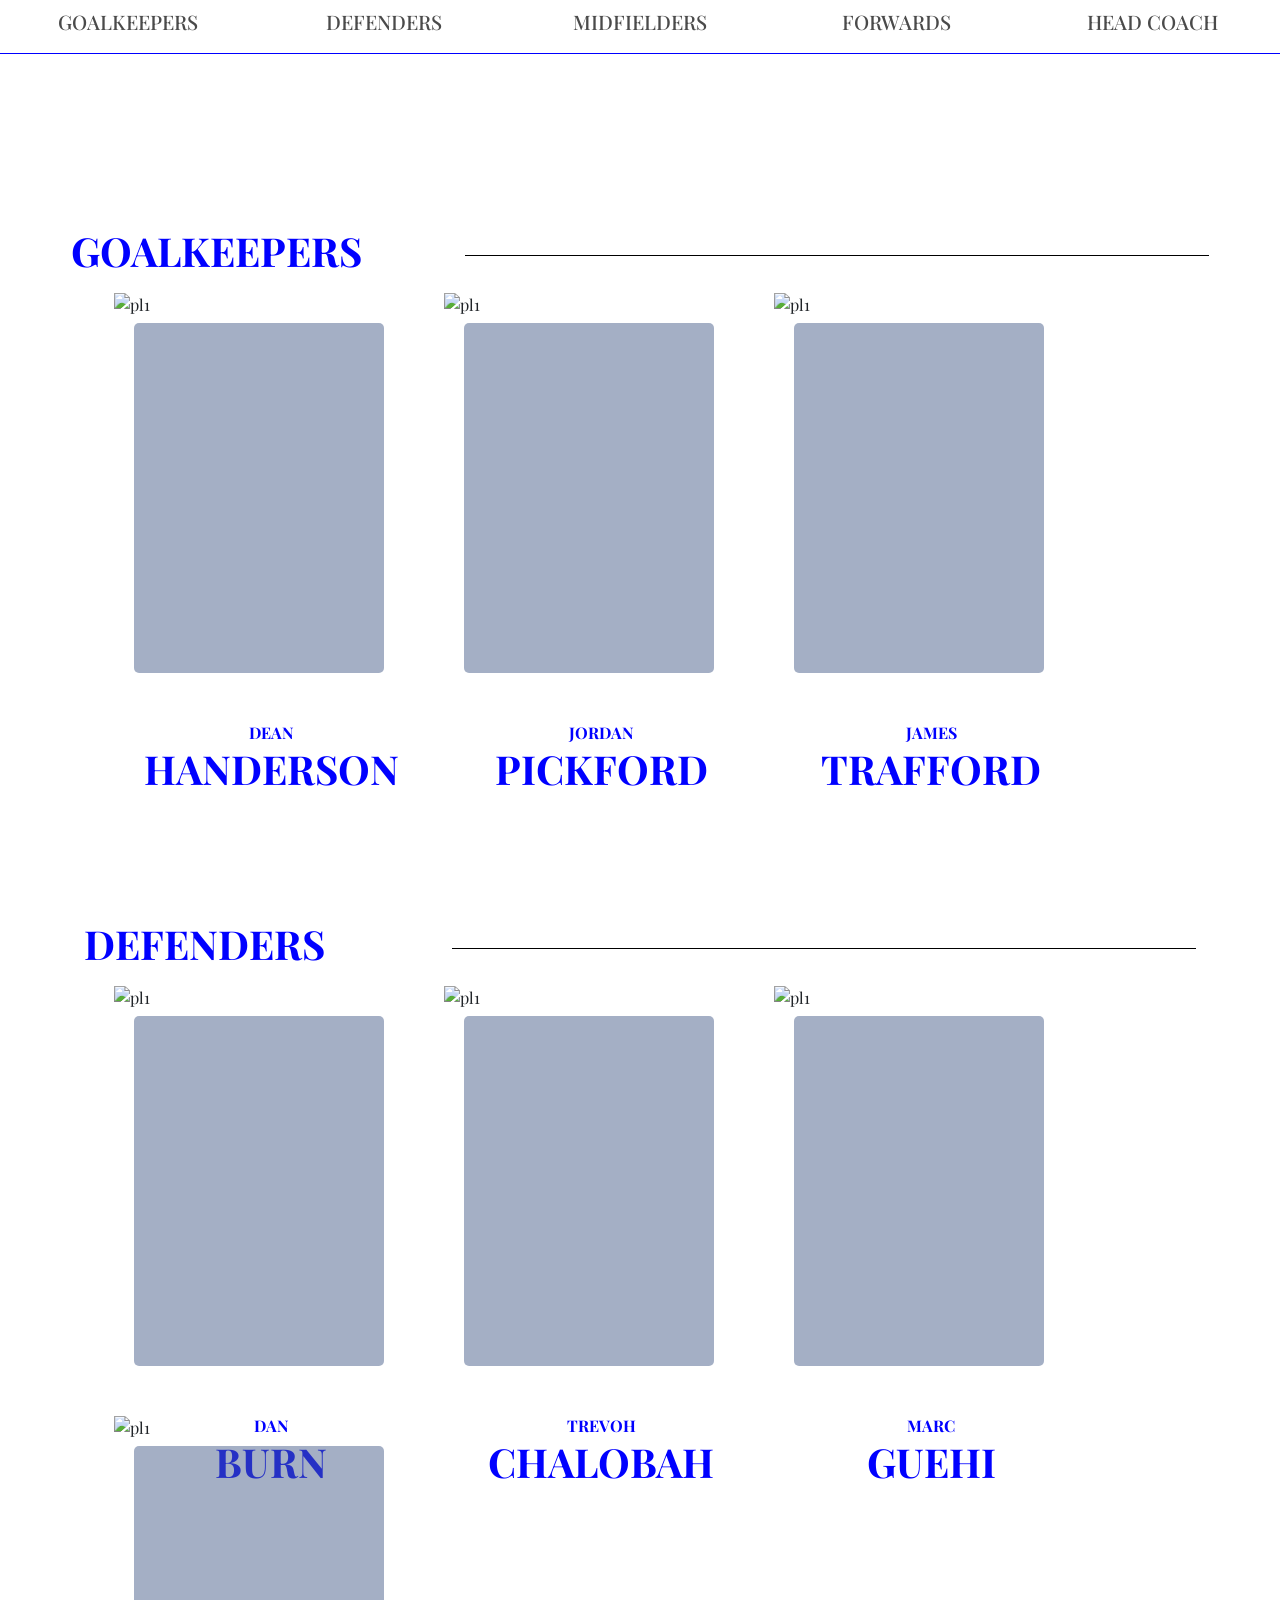
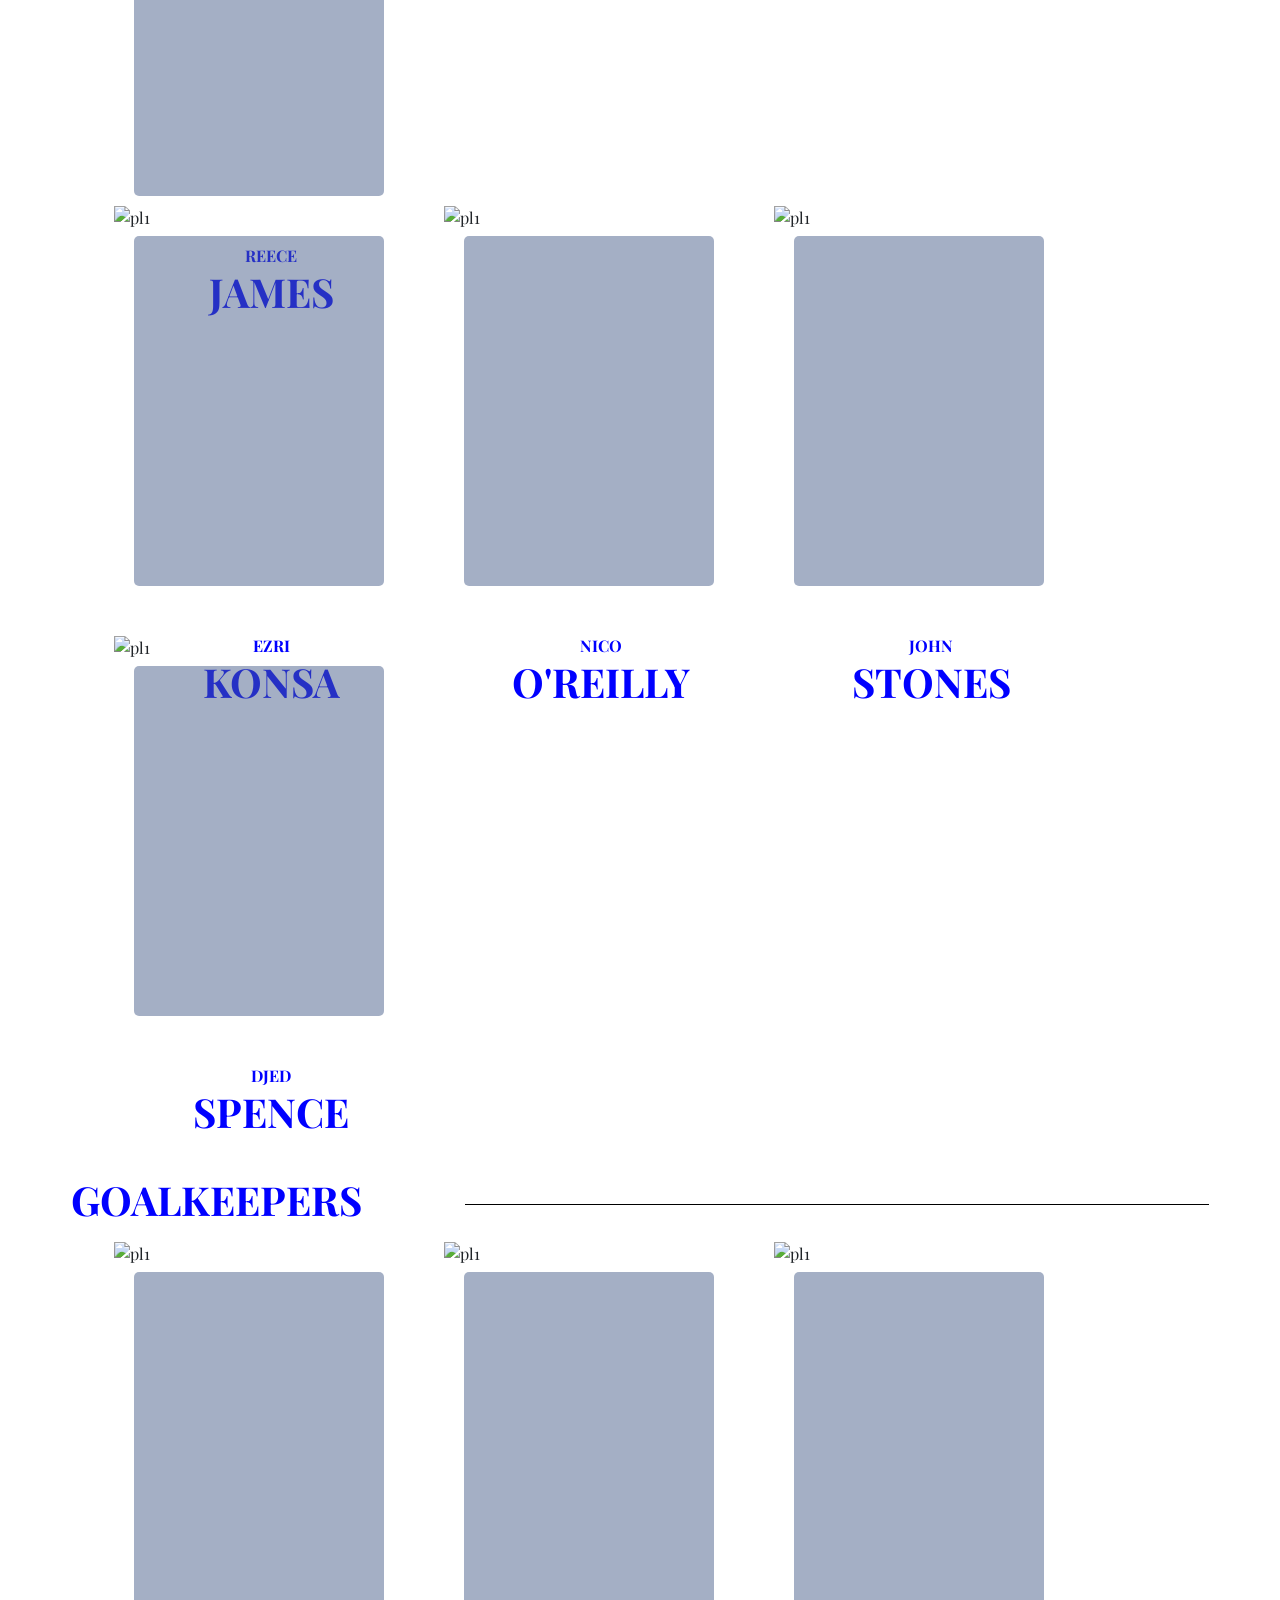
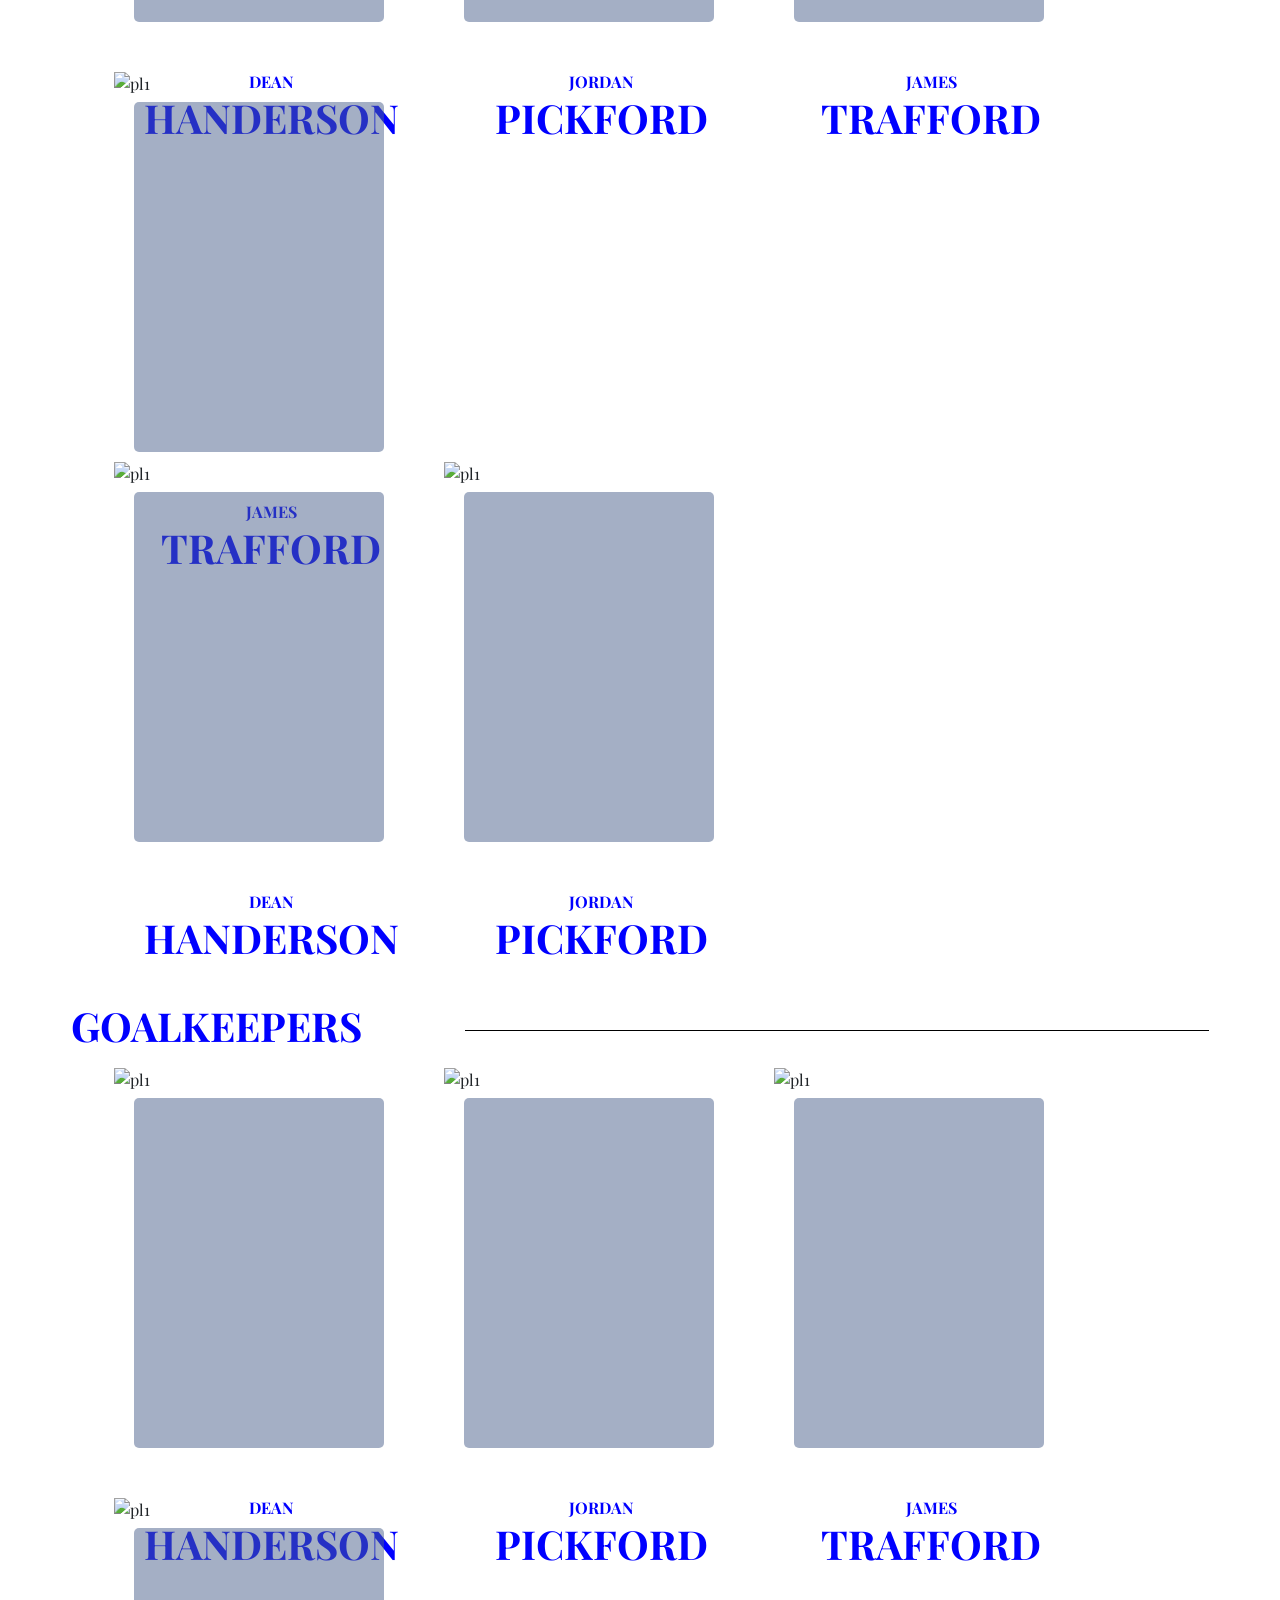
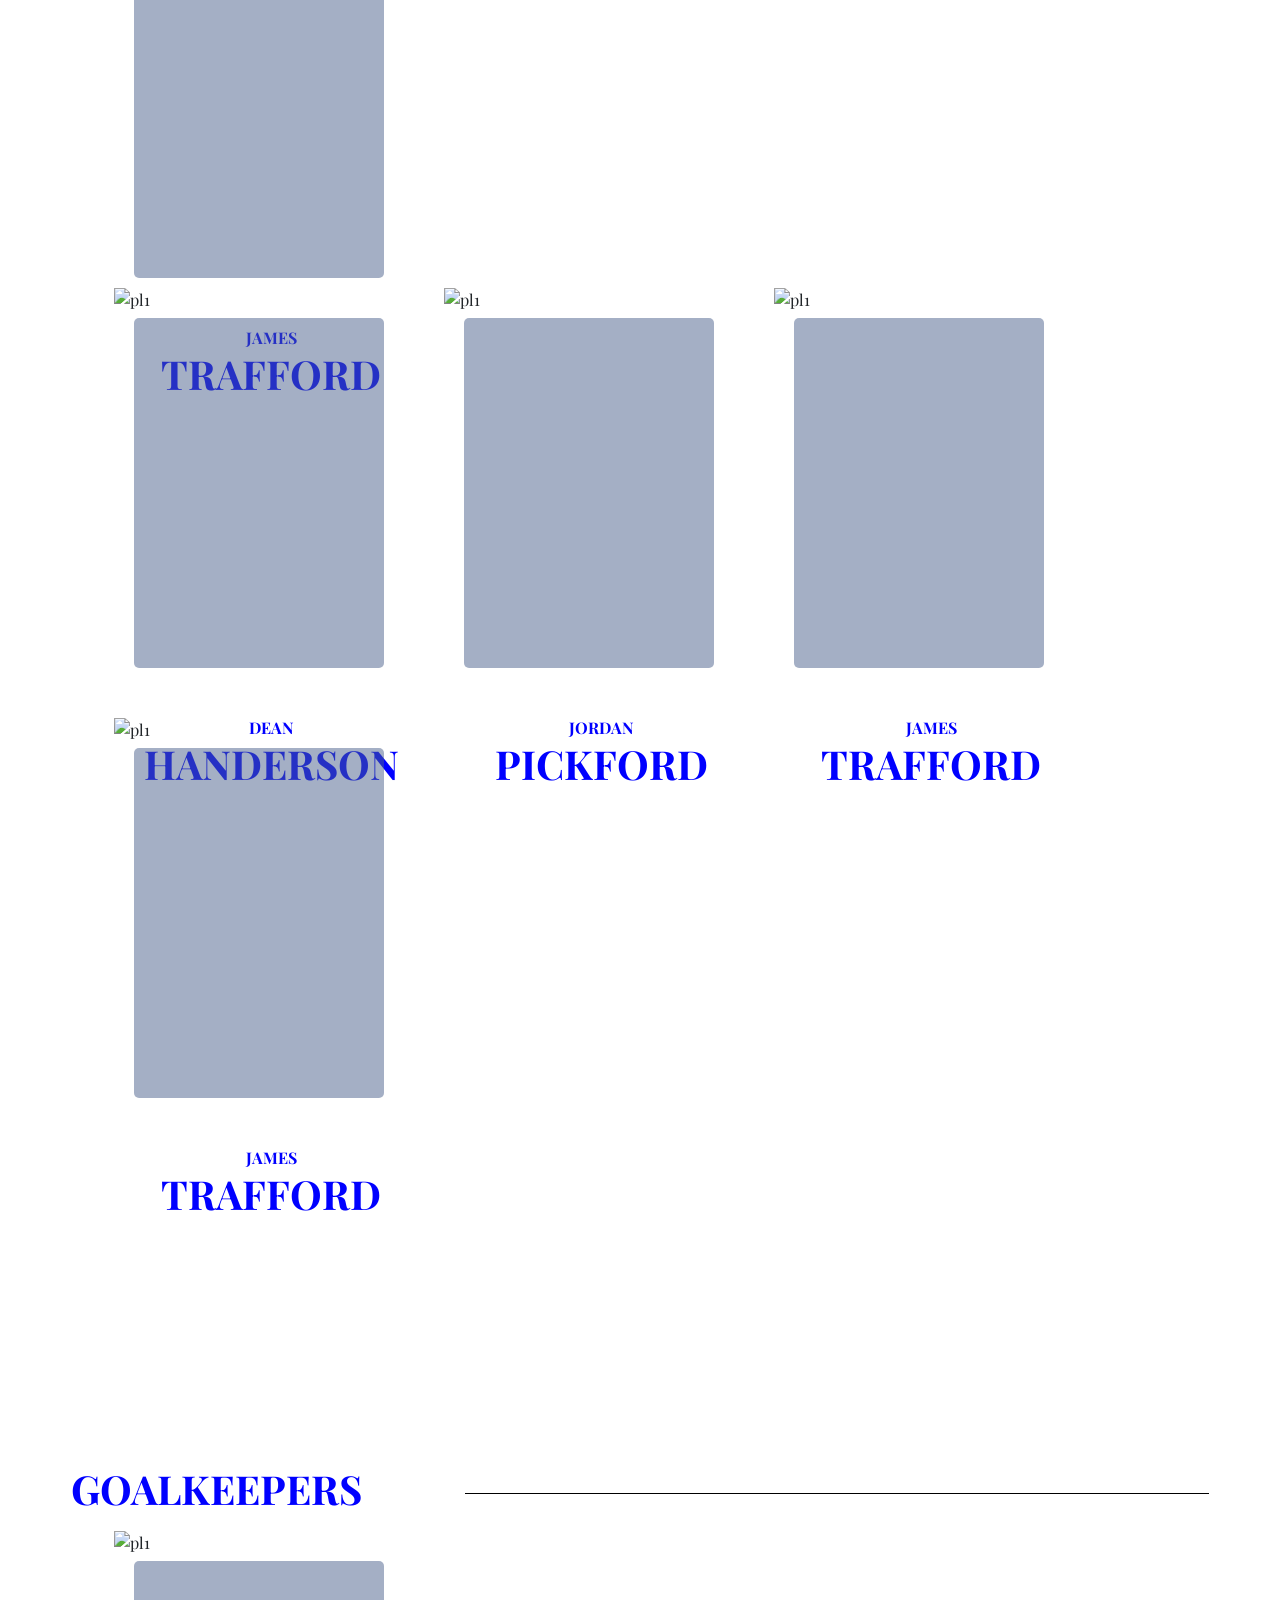
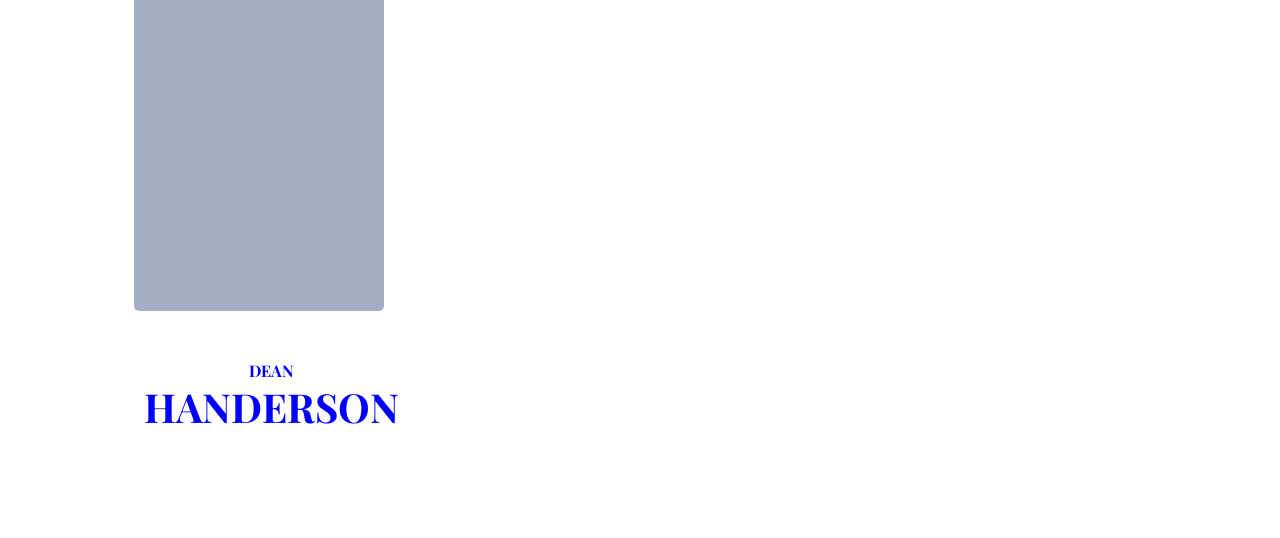
==== players.html @ be97df8b "remodified" ====
<!DOCTYPE html>
<html>

<head>
    <meta name="viewport" content="width=device-width, initial-scale=1.0">
    <script src="https://kit.fontawesome.com/b1114308d7.js" crossorigin="anonymous"></script>
    <link href="https://cdn.jsdelivr.net/npm/bootstrap@5.0.2/dist/css/bootstrap.min.css" rel="stylesheet"
        integrity="sha384-EVSTQN3/azprG1Anm3QDgpJLIm9Nao0Yz1ztcQTwFspd3yD65VohhpuuCOmLASjC" crossorigin="anonymous">
    <link rel="stylesheet" href="./index.css">
    <title>Players</title>
</head>

<body>
    <nav class="pl-nav d-flex justify-content-around align-items-center">
        <a href="#gk">
            <h5>GOALKEEPERS</h5>
        </a>
        <a href="#">
            <h5>DEFENDERS</h5>
        </a>
        <a href="#">
            <h5>MIDFIELDERS</h5>
        </a>
        <a href="#">
            <h5>FORWARDS</h5>
        </a>
        <a href="#">
            <h5>HEAD COACH</h5>
        </a>
    </nav>

    <!-- GOALKEEPERS -->
    <section class="pl-gk d-flex justify-content-center align-items-center min-vh-100" id="gk">
        <div class="pl-head">
            <h1><b>GOALKEEPERS</b></h1>
            <span></span>
        </div>
        <div class="pl-box row">
            <div class="col-3">
                <img src="https://cdn.englandfootball.com/-/jssmedia/EnglandFootball/PlayerProfile/MenSenior/2025-26/March-2026/Dean-Henderson.png?h=750&iar=0&w=550&rev=05816a46e6954afca110f6e7b28d36ea&hash=37ABE20E6C812DB0707A3E3A7B87D017"
                    alt="pl1">
                <div class="pl-name">
                    <p><b>DEAN</b></p>
                    <h1><b>HANDERSON</b></h1>
                </div>
                <div class="pl-inbox">
                    <div>
                        <p><b>SENIOR CAPS</b></p>
                        <h1><b>5</b></h1>
                    </div>
                    <span></span>
                    <div>
                        <p><b>CLEAN SHEET</b></p>
                        <h1><b>2</b></h1>
                    </div>
                </div>
            </div>
            <div class="col-3">
                <img src="https://cdn.englandfootball.com/-/jssmedia/EnglandFootball/PlayerProfile/MenSenior/2025-26/March-2026/Jordan-Pickford.png?h=750&iar=0&w=550&rev=376021049bbd4119a7806a4c186bed8e&hash=F327CAAF61F96C033F9F8DF5648D33B6"
                    alt="pl1">
                <div class="pl-name">
                    <p><b>JORDAN</b></p>
                    <h1><b>PICKFORD</b></h1>
                </div>
                <div class="pl-inbox">
                    <div>
                        <p><b>SENIOR CAPS</b></p>
                        <h1><b>85</b></h1>
                    </div>
                    <span></span>
                    <div>
                        <p><b>CLEAN SHEET</b></p>
                        <h1><b>44</b></h1>
                    </div>
                </div>
            </div>
            <div class="col-3">
                <img src="https://cdn.englandfootball.com/-/jssmedia/EnglandFootball/PlayerProfile/MenSenior/2025-26/March-2026/James-Trafford.png?h=750&iar=0&w=550&rev=316fe2dc72894014866a5e1cf77bb580&hash=0C3D7F3596DCDAF98F313D4FC3C5C56D"
                    alt="pl1">
                <div class="pl-name">
                    <p><b>JAMES</b></p>
                    <h1><b>TRAFFORD</b></h1>
                </div>
                <div class="pl-inbox">
                    <div>
                        <p><b>SENIOR CAPS</b></p>
                        <h1><b>2</b></h1>
                    </div>
                    <span></span>
                    <div>
                        <p><b>CLEAN SHEET</b></p>
                        <h1><b>1</b></h1>
                    </div>
                </div>
            </div>
        </div>
    </section>

    <!-- DEPENDERS -->
    <section class="pl-gk d-flex justify-content-center align-items-center min-vh-100" id="gk">
        <div class="pl-head">
            <h1><b>DEFENDERS</b></h1>
            <span></span>
        </div>
        <div class="pl-box row">
            <div class="col-3">
                <img src="https://cdn.englandfootball.com/-/jssmedia/EnglandFootball/PlayerProfile/MenSenior/2025-26/May-2026-WC/550-dan-burn.png?h=750&iar=0&w=550&rev=7b805ff93aaa4764b318963ae87ead0b&hash=96E6985F0B19840C1E2BBE34DA8F50B6"
                    alt="pl1">
                <div class="pl-name">
                    <p><b>DAN</b></p>
                    <h1><b>BURN</b></h1>
                </div>
                <div class="pl-inbox">
                    <div>
                        <p><b>SENIOR CAPS</b></p>
                        <h1><b>8</b></h1>
                    </div>
                    <span></span>
                    <div>
                        <p><b>SENIOR GOALS</b></p>
                        <h1><b>0</b></h1>
                    </div>
                </div>
            </div>
            <div class="col-3">
                <img src="https://cdn.englandfootball.com/-/jssmedia/EnglandFootball/PlayerProfile/MenSenior/2024-25/trevoh-chalobah-new.png?h=750&iar=0&w=550&rev=2b16491c7683497c99df22e7b78c400b&hash=5335BC61999D2D526D5247752218766F"
                    alt="pl1">
                <div class="pl-name">
                    <p><b>TREVOH</b></p>
                    <h1><b>CHALOBAH</b></h1>
                </div>
                <div class="pl-inbox">
                    <div>
                        <p><b>SENIOR CAPS</b></p>
                        <h1><b>1</b></h1>
                    </div>
                    <span></span>
                    <div>
                        <p><b>SENIOR GOALS</b></p>
                        <h1><b>0</b></h1>
                    </div>
                </div>
            </div>
            <div class="col-3">
                <img src="https://cdn.englandfootball.com/-/jssmedia/EnglandFootball/PlayerProfile/MenSenior/2025-26/March-2026/Marc-Guehi.png?h=750&iar=0&w=550&rev=d716e2e944bf4727b957410ed3ab753a&hash=93D1A0B5DA1DD50AC907CE50109AE315"
                    alt="pl1">
                <div class="pl-name">
                    <p><b>MARC</b></p>
                    <h1><b>GUEHI</b></h1>
                </div>
                <div class="pl-inbox">
                    <div>
                        <p><b>SENIOR CAPS</b></p>
                        <h1><b>30</b></h1>
                    </div>
                    <span></span>
                    <div>
                        <p><b>SENIOR GOALS</b></p>
                        <h1><b>1</b></h1>
                    </div>
                </div>
            </div>
            <div class="col-3">
                <img src="https://cdn.englandfootball.com/-/jssmedia/EnglandFootball/PlayerProfile/MenSenior/2025-26/May-2026-WC/reece-james-050626-550.png?h=750&iar=0&w=550&rev=ef4d7f612aeb4a348923808875ba16c3&hash=D65DDC954E5DC7757620C56E1095C84C"
                    alt="pl1">
                <div class="pl-name">
                    <p><b>REECE</b></p>
                    <h1><b>JAMES</b></h1>
                </div>
                <div class="pl-inbox">
                    <div>
                        <p><b>SENIOR CAPS</b></p>
                        <h1><b>25</b></h1>
                    </div>
                    <span></span>
                    <div>
                        <p><b>SENIOR GOALS</b></p>
                        <h1><b>1</b></h1>
                    </div>
                </div>
            </div>
        </div>
    </section>
    <section class="pl-gk d-flex justify-content-center align-items-center min-vh-90 pl-bot" id="gk">
        <div class="pl-box row">
            <div class="col-3">
                <img src="https://cdn.englandfootball.com/-/jssmedia/EnglandFootball/PlayerProfile/MenSenior/2025-26/March-2026/Ezri-Konsa.png?h=750&iar=0&w=550&rev=d85a4783dd044d82966162e2a0f4fb08&hash=66A621559E583079D041BA3333944840"
                    alt="pl1">
                <div class="pl-name">
                    <p><b>EZRI</b></p>
                    <h1><b>KONSA</b></h1>
                </div>
                <div class="pl-inbox">
                    <div>
                        <p><b>SENIOR CAPS</b></p>
                        <h1><b>21</b></h1>
                    </div>
                    <span></span>
                    <div>
                        <p><b>SENIOR GOALS</b></p>
                        <h1><b>1</b></h1>
                    </div>
                </div>
            </div>
            <div class="col-3">
                <img src="https://cdn.englandfootball.com/-/jssmedia/EnglandFootball/PlayerProfile/MenSenior/2025-26/May-2026-WC/oreilly-550.png?h=750&iar=0&w=550&rev=39c192f159154c45a6a29e37190a3876&hash=89FEC28F56688143F1070DEB21E32655"
                    alt="pl1">
                <div class="pl-name">
                    <p><b>NICO</b></p>
                    <h1><b>O'REILLY</b></h1>
                </div>
                <div class="pl-inbox">
                    <div>
                        <p><b>SENIOR CAPS</b></p>
                        <h1><b>6</b></h1>
                    </div>
                    <span></span>
                    <div>
                        <p><b>SENIOR GOALS</b></p>
                        <h1><b>0</b></h1>
                    </div>
                </div>
            </div>
            <div class="col-3">
                <img src="https://cdn.englandfootball.com/-/jssmedia/EnglandFootball/PlayerProfile/MenSenior/2025-26/March-2026/John-Stones.png?h=750&iar=0&w=550&rev=da970bd9fb214775a38450246f102c93&hash=939C85DCB0DE06DBD74B60C883F120A8"
                    alt="pl1">
                <div class="pl-name">
                    <p><b>JOHN</b></p>
                    <h1><b>STONES</b></h1>
                </div>
                <div class="pl-inbox">
                    <div>
                        <p><b>SENIOR CAPS</b></p>
                        <h1><b>90</b></h1>
                    </div>
                    <span></span>
                    <div>
                        <p><b>SENIOR GOALS</b></p>
                        <h1><b>3</b></h1>
                    </div>
                </div>
            </div>
            <div class="col-3">
                <img src="https://cdn.englandfootball.com/-/jssmedia/EnglandFootball/PlayerProfile/MenSenior/2025-26/March-2026/Djed-Spence.png?h=750&iar=0&w=550&rev=2ca4f9feb7d749f28a3574d9c77edcad&hash=B31D7D9F06D77CA7F5A119F9E8147C0B"
                    alt="pl1">
                <div class="pl-name">
                    <p><b>DJED</b></p>
                    <h1><b>SPENCE</b></h1>
                </div>
                <div class="pl-inbox">
                    <div>
                        <p><b>SENIOR CAPS</b></p>
                        <h1><b>7</b></h1>
                    </div>
                    <span></span>
                    <div>
                        <p><b>SENIOR GOALS</b></p>
                        <h1><b>0</b></h1>
                    </div>
                </div>
            </div>
        </div>
    </section>

    <!-- MIDFIELDERS -->
    <section class="pl-gk d-flex justify-content-center align-items-center min-vh-100" id="gk">
        <div class="pl-head">
            <h1><b>GOALKEEPERS</b></h1>
            <span></span>
        </div>
        <div class="pl-box row">
            <div class="col-3">
                <img src="https://cdn.englandfootball.com/-/jssmedia/EnglandFootball/PlayerProfile/MenSenior/2025-26/March-2026/Dean-Henderson.png?h=750&iar=0&w=550&rev=05816a46e6954afca110f6e7b28d36ea&hash=37ABE20E6C812DB0707A3E3A7B87D017"
                    alt="pl1">
                <div class="pl-name">
                    <p><b>DEAN</b></p>
                    <h1><b>HANDERSON</b></h1>
                </div>
                <div class="pl-inbox">
                    <div>
                        <p><b>SENIOR CAPS</b></p>
                        <h1><b>5</b></h1>
                    </div>
                    <span></span>
                    <div>
                        <p><b>CLEAN SHEET</b></p>
                        <h1><b>2</b></h1>
                    </div>
                </div>
            </div>
            <div class="col-3">
                <img src="https://cdn.englandfootball.com/-/jssmedia/EnglandFootball/PlayerProfile/MenSenior/2025-26/March-2026/Jordan-Pickford.png?h=750&iar=0&w=550&rev=376021049bbd4119a7806a4c186bed8e&hash=F327CAAF61F96C033F9F8DF5648D33B6"
                    alt="pl1">
                <div class="pl-name">
                    <p><b>JORDAN</b></p>
                    <h1><b>PICKFORD</b></h1>
                </div>
                <div class="pl-inbox">
                    <div>
                        <p><b>SENIOR CAPS</b></p>
                        <h1><b>85</b></h1>
                    </div>
                    <span></span>
                    <div>
                        <p><b>CLEAN SHEET</b></p>
                        <h1><b>44</b></h1>
                    </div>
                </div>
            </div>
            <div class="col-3">
                <img src="https://cdn.englandfootball.com/-/jssmedia/EnglandFootball/PlayerProfile/MenSenior/2025-26/March-2026/James-Trafford.png?h=750&iar=0&w=550&rev=316fe2dc72894014866a5e1cf77bb580&hash=0C3D7F3596DCDAF98F313D4FC3C5C56D"
                    alt="pl1">
                <div class="pl-name">
                    <p><b>JAMES</b></p>
                    <h1><b>TRAFFORD</b></h1>
                </div>
                <div class="pl-inbox">
                    <div>
                        <p><b>SENIOR CAPS</b></p>
                        <h1><b>2</b></h1>
                    </div>
                    <span></span>
                    <div>
                        <p><b>CLEAN SHEET</b></p>
                        <h1><b>1</b></h1>
                    </div>
                </div>
            </div>
            <div class="col-3">
                <img src="https://cdn.englandfootball.com/-/jssmedia/EnglandFootball/PlayerProfile/MenSenior/2025-26/March-2026/James-Trafford.png?h=750&iar=0&w=550&rev=316fe2dc72894014866a5e1cf77bb580&hash=0C3D7F3596DCDAF98F313D4FC3C5C56D"
                    alt="pl1">
                <div class="pl-name">
                    <p><b>JAMES</b></p>
                    <h1><b>TRAFFORD</b></h1>
                </div>
                <div class="pl-inbox">
                    <div>
                        <p><b>SENIOR CAPS</b></p>
                        <h1><b>2</b></h1>
                    </div>
                    <span></span>
                    <div>
                        <p><b>CLEAN SHEET</b></p>
                        <h1><b>1</b></h1>
                    </div>
                </div>
            </div>
        </div>
    </section>
    <section class="pl-gk d-flex justify-content-center align-items-center min-vh-90 pl-bot" id="gk">
        <div class="pl-box row">
            <div class="col-3">
                <img src="https://cdn.englandfootball.com/-/jssmedia/EnglandFootball/PlayerProfile/MenSenior/2025-26/March-2026/Dean-Henderson.png?h=750&iar=0&w=550&rev=05816a46e6954afca110f6e7b28d36ea&hash=37ABE20E6C812DB0707A3E3A7B87D017"
                    alt="pl1">
                <div class="pl-name">
                    <p><b>DEAN</b></p>
                    <h1><b>HANDERSON</b></h1>
                </div>
                <div class="pl-inbox">
                    <div>
                        <p><b>SENIOR CAPS</b></p>
                        <h1><b>5</b></h1>
                    </div>
                    <span></span>
                    <div>
                        <p><b>CLEAN SHEET</b></p>
                        <h1><b>2</b></h1>
                    </div>
                </div>
            </div>
            <div class="col-3">
                <img src="https://cdn.englandfootball.com/-/jssmedia/EnglandFootball/PlayerProfile/MenSenior/2025-26/March-2026/Jordan-Pickford.png?h=750&iar=0&w=550&rev=376021049bbd4119a7806a4c186bed8e&hash=F327CAAF61F96C033F9F8DF5648D33B6"
                    alt="pl1">
                <div class="pl-name">
                    <p><b>JORDAN</b></p>
                    <h1><b>PICKFORD</b></h1>
                </div>
                <div class="pl-inbox">
                    <div>
                        <p><b>SENIOR CAPS</b></p>
                        <h1><b>85</b></h1>
                    </div>
                    <span></span>
                    <div>
                        <p><b>CLEAN SHEET</b></p>
                        <h1><b>44</b></h1>
                    </div>
                </div>
            </div>
    </section>

    <!-- FORWARDS -->
    <section class="pl-gk d-flex justify-content-center align-items-center min-vh-100" id="gk">
        <div class="pl-head">
            <h1><b>GOALKEEPERS</b></h1>
            <span></span>
        </div>
        <div class="pl-box row">
            <div class="col-3">
                <img src="https://cdn.englandfootball.com/-/jssmedia/EnglandFootball/PlayerProfile/MenSenior/2025-26/March-2026/Dean-Henderson.png?h=750&iar=0&w=550&rev=05816a46e6954afca110f6e7b28d36ea&hash=37ABE20E6C812DB0707A3E3A7B87D017"
                    alt="pl1">
                <div class="pl-name">
                    <p><b>DEAN</b></p>
                    <h1><b>HANDERSON</b></h1>
                </div>
                <div class="pl-inbox">
                    <div>
                        <p><b>SENIOR CAPS</b></p>
                        <h1><b>5</b></h1>
                    </div>
                    <span></span>
                    <div>
                        <p><b>CLEAN SHEET</b></p>
                        <h1><b>2</b></h1>
                    </div>
                </div>
            </div>
            <div class="col-3">
                <img src="https://cdn.englandfootball.com/-/jssmedia/EnglandFootball/PlayerProfile/MenSenior/2025-26/March-2026/Jordan-Pickford.png?h=750&iar=0&w=550&rev=376021049bbd4119a7806a4c186bed8e&hash=F327CAAF61F96C033F9F8DF5648D33B6"
                    alt="pl1">
                <div class="pl-name">
                    <p><b>JORDAN</b></p>
                    <h1><b>PICKFORD</b></h1>
                </div>
                <div class="pl-inbox">
                    <div>
                        <p><b>SENIOR CAPS</b></p>
                        <h1><b>85</b></h1>
                    </div>
                    <span></span>
                    <div>
                        <p><b>CLEAN SHEET</b></p>
                        <h1><b>44</b></h1>
                    </div>
                </div>
            </div>
            <div class="col-3">
                <img src="https://cdn.englandfootball.com/-/jssmedia/EnglandFootball/PlayerProfile/MenSenior/2025-26/March-2026/James-Trafford.png?h=750&iar=0&w=550&rev=316fe2dc72894014866a5e1cf77bb580&hash=0C3D7F3596DCDAF98F313D4FC3C5C56D"
                    alt="pl1">
                <div class="pl-name">
                    <p><b>JAMES</b></p>
                    <h1><b>TRAFFORD</b></h1>
                </div>
                <div class="pl-inbox">
                    <div>
                        <p><b>SENIOR CAPS</b></p>
                        <h1><b>2</b></h1>
                    </div>
                    <span></span>
                    <div>
                        <p><b>CLEAN SHEET</b></p>
                        <h1><b>1</b></h1>
                    </div>
                </div>
            </div>
            <div class="col-3">
                <img src="https://cdn.englandfootball.com/-/jssmedia/EnglandFootball/PlayerProfile/MenSenior/2025-26/March-2026/James-Trafford.png?h=750&iar=0&w=550&rev=316fe2dc72894014866a5e1cf77bb580&hash=0C3D7F3596DCDAF98F313D4FC3C5C56D"
                    alt="pl1">
                <div class="pl-name">
                    <p><b>JAMES</b></p>
                    <h1><b>TRAFFORD</b></h1>
                </div>
                <div class="pl-inbox">
                    <div>
                        <p><b>SENIOR CAPS</b></p>
                        <h1><b>2</b></h1>
                    </div>
                    <span></span>
                    <div>
                        <p><b>CLEAN SHEET</b></p>
                        <h1><b>1</b></h1>
                    </div>
                </div>
            </div>
        </div>
    </section>
    <section class="pl-gk d-flex justify-content-center align-items-center min-vh-90 pl-bot" id="gk">
        <div class="pl-box row">
            <div class="col-3">
                <img src="https://cdn.englandfootball.com/-/jssmedia/EnglandFootball/PlayerProfile/MenSenior/2025-26/March-2026/Dean-Henderson.png?h=750&iar=0&w=550&rev=05816a46e6954afca110f6e7b28d36ea&hash=37ABE20E6C812DB0707A3E3A7B87D017"
                    alt="pl1">
                <div class="pl-name">
                    <p><b>DEAN</b></p>
                    <h1><b>HANDERSON</b></h1>
                </div>
                <div class="pl-inbox">
                    <div>
                        <p><b>SENIOR CAPS</b></p>
                        <h1><b>5</b></h1>
                    </div>
                    <span></span>
                    <div>
                        <p><b>CLEAN SHEET</b></p>
                        <h1><b>2</b></h1>
                    </div>
                </div>
            </div>
            <div class="col-3">
                <img src="https://cdn.englandfootball.com/-/jssmedia/EnglandFootball/PlayerProfile/MenSenior/2025-26/March-2026/Jordan-Pickford.png?h=750&iar=0&w=550&rev=376021049bbd4119a7806a4c186bed8e&hash=F327CAAF61F96C033F9F8DF5648D33B6"
                    alt="pl1">
                <div class="pl-name">
                    <p><b>JORDAN</b></p>
                    <h1><b>PICKFORD</b></h1>
                </div>
                <div class="pl-inbox">
                    <div>
                        <p><b>SENIOR CAPS</b></p>
                        <h1><b>85</b></h1>
                    </div>
                    <span></span>
                    <div>
                        <p><b>CLEAN SHEET</b></p>
                        <h1><b>44</b></h1>
                    </div>
                </div>
            </div>
            <div class="col-3">
                <img src="https://cdn.englandfootball.com/-/jssmedia/EnglandFootball/PlayerProfile/MenSenior/2025-26/March-2026/James-Trafford.png?h=750&iar=0&w=550&rev=316fe2dc72894014866a5e1cf77bb580&hash=0C3D7F3596DCDAF98F313D4FC3C5C56D"
                    alt="pl1">
                <div class="pl-name">
                    <p><b>JAMES</b></p>
                    <h1><b>TRAFFORD</b></h1>
                </div>
                <div class="pl-inbox">
                    <div>
                        <p><b>SENIOR CAPS</b></p>
                        <h1><b>2</b></h1>
                    </div>
                    <span></span>
                    <div>
                        <p><b>CLEAN SHEET</b></p>
                        <h1><b>1</b></h1>
                    </div>
                </div>
            </div>
            <div class="col-3">
                <img src="https://cdn.englandfootball.com/-/jssmedia/EnglandFootball/PlayerProfile/MenSenior/2025-26/March-2026/James-Trafford.png?h=750&iar=0&w=550&rev=316fe2dc72894014866a5e1cf77bb580&hash=0C3D7F3596DCDAF98F313D4FC3C5C56D"
                    alt="pl1">
                <div class="pl-name">
                    <p><b>JAMES</b></p>
                    <h1><b>TRAFFORD</b></h1>
                </div>
                <div class="pl-inbox">
                    <div>
                        <p><b>SENIOR CAPS</b></p>
                        <h1><b>2</b></h1>
                    </div>
                    <span></span>
                    <div>
                        <p><b>CLEAN SHEET</b></p>
                        <h1><b>1</b></h1>
                    </div>
                </div>
            </div>
        </div>
    </section>

    <!-- HEAD COACHES -->
    <section class="pl-gk d-flex justify-content-center align-items-center min-vh-100" id="gk">
        <div class="pl-head">
            <h1><b>GOALKEEPERS</b></h1>
            <span></span>
        </div>
        <div class="pl-box row">
            <div class="col-3">
                <img src="https://cdn.englandfootball.com/-/jssmedia/EnglandFootball/PlayerProfile/MenSenior/2025-26/March-2026/Dean-Henderson.png?h=750&iar=0&w=550&rev=05816a46e6954afca110f6e7b28d36ea&hash=37ABE20E6C812DB0707A3E3A7B87D017"
                    alt="pl1">
                <div class="pl-name">
                    <p><b>DEAN</b></p>
                    <h1><b>HANDERSON</b></h1>
                </div>
                <div class="pl-inbox">
                    <div>
                        <p><b>SENIOR CAPS</b></p>
                        <h1><b>5</b></h1>
                    </div>
                    <span></span>
                    <div>
                        <p><b>CLEAN SHEET</b></p>
                        <h1><b>2</b></h1>
                    </div>
                </div>
            </div>
        </div>
    </section>

</body>

</html>
---- index.css ----
@import url('https://fonts.googleapis.com/css2?family=Playfair+Display:ital,wght@0,400..900;1,400..900&display=swap');
@import url('https://fonts.googleapis.com/css2?family=Bodoni+Moda:ital,opsz,wght@0,6..96,400..900;1,6..96,400..900&display=swap');

* {
    margin: 0px;
    padding: 0px;
    box-sizing: border-box;
}

::-webkit-scrollbar{
    display: none;
}

body {
    font-family: "Playfair Display", serif;
}

.videoplay {
    position: fixed;
    width: 100%;
    height: 100vh;
    object-fit: cover;
}

.website {
    background-color: black;
    color: white;
    overflow: hidden;
}


/* Navbar */

.mynavbar {
    position: fixed;
    width: 95%;
    height: 70px;
    background-color: rgba(0, 0, 0, 0.2);
    border-radius: 20px;
    top: 20px;
    left: 40px;
    z-index: 999;
    box-shadow: 0 0 10px 2px rgb(0, 0, 0);
}

.mynavbar div {
    gap: 20px;
}

.mynavbar div:first-child img {
    width: 70px;
    height: 70px;
}

.mynavbar div:last-child {
    width: 35%;
    padding: 0 20px 0 0;
}

.mynavbar div:last-child a {
    font-size: 24px;
    text-decoration: none;
    color: white;
    border-bottom: 2px solid transparent;
    transition: all 1s;
}

.mynavbar>div a:hover {
    cursor: pointer;
    border-bottom: 2px solid rgb(192, 192, 192);
    color: transparent;
    background-image:  linear-gradient( rgb(255, 0, 0), white);
    background-clip: text;
}

/* Home-Page */

.Home-page {
    overflow: hidden;
    position: relative;
}

.Home-page .home-content a{
    text-decoration: none;
    color: white;
}

.Home-page .home-content a>div h1 {
    text-align: center;
    font-size: 60px;
    font-style: italic;
    letter-spacing: 10px;
    background-image: linear-gradient(30deg, white, rgb(255, 0, 0));
    background-clip: text;
    color: transparent;
    transition: all 1s;
    z-index: 998;
}

.Home-page .home-content {
    width: 700px;
}

.Home-page .home-content a>div:first-child{
    position: relative;
    top: 50px;
}

.Home-page .home-content a>div { 
    background-color: rgba(0, 0, 0, 0.5);
    padding: 50px;
    border-radius: 50px;
    gap: 50px;
    box-shadow:inset 0 0 50px 2px rgb(255, 255, 255);
    animation: wobble infinite linear both;
    animation-duration: 10s;
}

@keyframes wobble {
    0% {
        clip-path: path("M 0 20 A 5,3 0,0,1 100,20 A 5,3 0,0,0 200,20 A 5,3 0,0,1 300,20 A 5,3 0,0,0 400,20 A 5,3 0,0,1 500,20 A 5,3 0,0,0 600,20 A 5,3 0,0,1 700,20 L 700,150 A 4,5 0,0,0 700,250 L 700,350 A 4,5 0,0,0 700,450 L 700,550 A 4,5 0,0,0 700,650 L 700,750 A 4,5 0,0,0 700,850 L 700,950 A 4,5 0,0,0 700,1050 L 700,1150 A 5,4 0,0,1 600,1150 A 5,4 0,0,0 500,1150 A 5,4 0,0,1 400,1150 A 5,4 0,0,0 300,1150 A 5,4 0,0,1 200,1150 A 5,4 0,0,0 100,1150 A 5,4 0,0,1 0,1150 L 0,1050 A 4,5 0,0,0 0,950 L 0,850 A 4,5 0,0,0 0,750 L 0,650 A 4,5 0,0,0 0,550 L 0,450 A 4,5 0,0,0 0,350 L 0,250 A 4,5 0,0,0 0,150 z");
    }

    20% {
        clip-path: path("M 0 20 A 5,3 0,0,1 100,20 A 5,3 0,0,0 200,20 A 5,3 0,0,1 300,20 A 5,3 0,0,0 400,20 A 5,3 0,0,1 500,20 A 5,3 0,0,0 600,20 A 5,3 0,0,1 700,20 L 700,150 A 4,5 0,0,0 700,250 L 700,350 A 4,5 0,0,0 700,450 L 700,550 A 4,5 0,0,0 700,650 L 700,750 A 4,5 0,0,0 700,850 L 700,950 A 4,5 0,0,0 700,1050 L 700,1150 A 5,4 0,0,1 600,1150 A 5,4 0,0,0 500,1150 A 5,4 0,0,1 400,1150 A 5,4 0,0,0 300,1150 A 5,4 0,0,1 200,1150 A 5,4 0,0,0 100,1150 A 5,4 0,0,1 0,1150 L 0,1050 A 4,5 0,0,0 0,950 L 0,850 A 4,5 0,0,0 0,750 L 0,650 A 4,5 0,0,0 0,550 L 0,450 A 4,5 0,0,0 0,350 L 0,250 A 4,5 0,0,0 0,150 z");
    }

    40% {
        clip-path: path("M 0 20 A 5,1 0,0,1 100,20 A 5,1 0,0,0 200,20 A 5,1 0,0,1 300,20 A 5,1 0,0,0 400,20 A 5,1 0,0,1 500,20 A 5,1 0,0,0 600,20 A 5,1 0,0,1 700,20 L 700,150 A 2,5 0,0,0 700,250 L 700,350 A 2,5 0,0,0 700,450 L 700,550 A 2,5 0,0,0 700,650 L 700,750 A 2,5 0,0,0 700,850 L 700,950 A 2,5 0,0,0 700,1050 L 700,1150 A 5,2 0,0,1 600,1150 A 5,2 0,0,0 500,1150 A 5,2 0,0,1 400,1150 A 5,2 0,0,0 300,1150 A 5,2 0,0,1 200,1150 A 5,2 0,0,0 100,1150 A 5,2 0,0,1 0,1150 L 0,1050 A 2,5 0,0,0 0,950 L 0,850 A 2,5 0,0,0 0,750 L 0,650 A 2,5 0,0,0 0,550 L 0,450 A 2,5 0,0,0 0,350 L 0,250 A 2,5 0,0,0 0,150 z");
    }

    50% {
        clip-path: path("M 0 20 A 5,0 0,0,1 100,20 A 5,0 0,0,0 200,20 A 5,0 0,0,1 300,20 A 5,0 0,0,0 400,20 A 5,0 0,0,1 500,20 A 5,0 0,0,0 600,20 A 5,0 0,0,1 700,20 L 700,150 A 0,5 0,0,0 700,250 L 700,350 A 0,5 0,0,0 700,450 L 700,550 A 0,5 0,0,0 700,650 L 700,750 A 0,5 0,0,0 700,850 L 700,950 A 0,5 0,0,0 700,1050 L 700,1150 A 5,0 0,0,1 600,1150 A 5,0 0,0,0 500,1150 A 5,0 0,0,1 400,1150 A 5,0 0,0,0 300,1150 A 5,0 0,0,1 200,1150 A 5,0 0,0,0 100,1150 A 5,0 0,0,1 0,1150 L 0,1050 A 0,5 0,0,0 0,950 L 0,850 A 0,5 0,0,0 0,750 L 0,650 A 0,5 0,0,0 0,550 L 0,450 A 0,5 0,0,0 0,350 L 0,250 A 0,5 0,0,0 0,150 z");
    }

    75% {
        clip-path: path("M 0 20 A 5,1 0,0,1 100,20 A 5,1 0,0,0 200,20 A 5,1 0,0,1 300,20 A 5,1 0,0,0 400,20 A 5,1 0,0,1 500,20 A 5,1 0,0,0 600,20 A 5,1 0,0,1 700,20 L 700,150 A 2,5 0,0,0 700,250 L 700,350 A 2,5 0,0,0 700,450 L 700,550 A 2,5 0,0,0 700,650 L 700,750 A 2,5 0,0,0 700,850 L 700,950 A 2,5 0,0,0 700,1050 L 700,1150 A 5,2 0,0,1 600,1150 A 5,2 0,0,0 500,1150 A 5,2 0,0,1 400,1150 A 5,2 0,0,0 300,1150 A 5,2 0,0,1 200,1150 A 5,2 0,0,0 100,1150 A 5,2 0,0,1 0,1150 L 0,1050 A 2,5 0,0,0 0,950 L 0,850 A 2,5 0,0,0 0,750 L 0,650 A 2,5 0,0,0 0,550 L 0,450 A 2,5 0,0,0 0,350 L 0,250 A 2,5 0,0,0 0,150 z");
    }

    100% {
        clip-path: path("M 0 20 A 5,3 0,0,1 100,20 A 5,3 0,0,0 200,20 A 5,3 0,0,1 300,20 A 5,3 0,0,0 400,20 A 5,3 0,0,1 500,20 A 5,3 0,0,0 600,20 A 5,3 0,0,1 700,20 L 700,150 A 4,5 0,0,0 700,250 L 700,350 A 4,5 0,0,0 700,450 L 700,550 A 4,5 0,0,0 700,650 L 700,750 A 4,5 0,0,0 700,850 L 700,950 A 4,5 0,0,0 700,1050 L 700,1150 A 5,4 0,0,1 600,1150 A 5,4 0,0,0 500,1150 A 5,4 0,0,1 400,1150 A 5,4 0,0,0 300,1150 A 5,4 0,0,1 200,1150 A 5,4 0,0,0 100,1150 A 5,4 0,0,1 0,1150 L 0,1050 A 4,5 0,0,0 0,950 L 0,850 A 4,5 0,0,0 0,750 L 0,650 A 4,5 0,0,0 0,550 L 0,450 A 4,5 0,0,0 0,350 L 0,250 A 4,5 0,0,0 0,150 z");
    }
}


.Home-page .home-content div:hover h1 {
    text-shadow: 0 1px rgb(0, 0, 0), 0 -1px rgb(255, 255, 255), 1px 0 rgb(255, 255, 255), -1px 0 rgb(255, 255, 255);
}

.Home-page .home-content p {
    letter-spacing: 3px;
    word-spacing: 5px;
    line-height: 25px;
    font-size: 20px;
    text-align: center;
}

.Home-page .home-content p span {
    font-size: 30px;
}

.Home-page .home-content img {
    width: 600px;
    height: 400px;
    border-radius: 30px;
    opacity: 0.7;
}

/* Commen Style */
a{
    text-decoration: none;
    color: white;
}
.content{
    position: relative;
}

.head {
    font-size: 50px;
    background-color: rgba(0, 0, 0, 0.2);
    box-shadow: 0 0 20px 1px rgb(255, 255, 255);
    padding: 10px;
    color: white;
}

/* Players */
.Players-content>div {
    position :absolute;
    width: 100%;
    height: 95%;
    display: flex;
    justify-content: center;
    align-items: center;
    gap: 50px;
}

.Players-content>div div {
    width: 400px;
    display: flex;
    justify-content: center;
    align-items: center;
    flex-direction: column;
    gap: 10px;
    background-color: rgba(255,255,255,0.5);
    padding: 20px 40px;
    border-radius: 10px 50px;
    color: black;
    box-shadow: 0 0 10px 1px rgb(0, 0, 0);
    background-size: cover;
    background-position: center;
    cursor: pointer;
    flex: 1;
    filter: grayscale(80%);
    transition:all 3s cubic-bezier(0.25, 1, 0.5, 1);
}

.Players-content>div div:hover{
    /* transform: scale(1.05); */
    flex: 2;
    filter: grayscale(0%);
}

.Players-content>div div:hover>img{
    transform: scale(1.2) translate(-200px);
}

.Players-content>div div img {
    width: 280px;
    height: 400px;
    transition: all 0.5s;
}

.Players-content>div div h2 {
    color: white;
}

.Players-content>div div button{
    padding: 5px 20px;
    background-color: transparent;
    border-radius: 20px;
    color: green;
    border: 1px solid dimgrey;
}

.Players-content>div div button a{
    text-decoration: none;
    color: green;
}

.hide{
    position: absolute;
    top: 80px;
    right: 30px;
    background-color: transparent;
    font-size: 18px;
    opacity: 0;
    transition: all 10s;
    transform: scale(0);
}

.hide p {
    color: red;
}

.hide p span{
    font-style: italic;
}

.Players-content>div div:hover>.hide {
    opacity: 1;
    transform: scale(1);
}

/* Stats Page */
.Stats-content>div{
    display: flex;
    justify-content: center;
    align-items: center;
    flex-direction: column;
    gap: 20px;
}

.Stats-content>div>h1 {
    color: black;
    font-size: 80px;
    text-shadow: 0 1px rgb(0, 0, 0), 0 -1px rgb(255, 255, 255), 3px 0 rgb(255, 255, 255), -1px 0 rgb(255, 255, 255);
}

.Stats-content>div>p {
    font-size: 24px;
    padding: 10px 30px;
    background-color: rgba(114, 100, 100, 0.5);
    color: rgb(255, 255, 255);
    border-radius: 50px;
    border: 1px solid rgb(255, 255, 255);
}

.Stats-content>div>div{
    width: 900px;
    display: flex;
    flex-direction: row;
    justify-content: center;
    align-items: center;
    gap: 25px;
    background-color: rgba(0, 0, 0, 0.2);
    padding: 10px 20px;
    border-radius: 20px;
    box-shadow: 0 0 10px 1px rgb(255, 255, 255);
    transition: all 1s;
}

.Stats-content>div>div h3 {
    rotate: 270deg;
    transform: translate(-75px, 0px);
    font-size: 36px;
    width: 20px;
    color: yellowgreen;
}

.Stats-content div>div>div{
    display: flex;
    flex-direction: column;
    justify-content: center;
    align-items: center;
    gap: 20px;
}

.Stats-content div>div>div h1 {
    font-size: 60px;
}

.Stats-content div>div>div p {
    font-size: 24px;
    padding: 5px 50px;
    background-color: rgba(255,255,255,0.2);
    border-radius: 30px;
    border: 1px solid white;
}

.Stats-content>div>div img{
    height: 200px;
    width: 200px;
}

.pl-stats{
    position: absolute;
    width: 50%;
    opacity: 0;
    transition: all 1s;
    transform: translateY(0px);
}

.Stats-content>div>div:hover{
    height: 500px;
    align-items: start;
}

.Stats-content>div>div:hover h3{
    transform: translate(-150px, 0px);
}

.Stats-content>div>div:hover>.pl-stats{
    transform: translateY(160px);
    opacity: 1;
}

.st-btn{
    width: 900px;
    display: flex;
    flex-direction: row;
    justify-content: center;
    align-items: center;
    gap: 25px;
    background-color: rgba(0, 0, 0, 0.2);
    padding: 10px 20px;
    border-radius: 20px;
    box-shadow: 0 0 10px 1px rgb(255, 255, 255);
    font-size: 32px;
    transition: all 5s;
    color: white;
}

/* Content Page */

.Content-image .content {
    gap: 50px;
    display: flex;
    justify-content: center;
    align-items: center;
}

/* .Content-image .content>h1 {
    font-size: 50px;
    background-color: rgba(0, 0, 0, 0.2);
    box-shadow: 0 0 10px 2px rgb(0, 0, 0);
    padding: 10px;
} */

.Content-image .content>div  {
    width: 400px;
    height: 300px;
    background-color: rgba(255,255,255,0.5);
    padding: 20px;
    border-radius: 10px;
    color: black;
    overflow: hidden;
    box-shadow: 0 0 10px 1px rgb(0, 0, 0);
}

.Content-image .content>div img {
    width: 100%;
    height: 90%;
    opacity: 0.9;
}

.Content-image .content>div>.hover-content {
    position: relative;
    transition: all 1s;
    opacity: 0;
    background-color: rgba(0, 0, 0, 0.58);
    padding: 5px 10px;
    border-radius: 10px;
    color: white;
}


.Content-image .content>div:hover>.hover-content {
    transform: translateY(-170px);
    opacity: 1;
}

.Footer {
    background-color: black;
    width: 100%;
}

.Footer>div{
    padding: 100px 200px;
}

.Footer>div>div {
    display: flex;
    justify-content: flex-start;
    align-items: flex-start;
    flex-direction: column;
    width: 100%;
}

.Footer>div>div>div:first-child{
    display: flex;
}

.Footer>div>div>div:first-child img {
    width: 50px;
    height: 50px;
}

.Footer>div>div>div:nth-child(2) {
    display: flex;
    justify-content: center;
    align-items: flex-start;
    gap: 30px;
    padding: 20px;
    width: 100%;
}

.Footer>div>div>div:nth-child(2)>div {
    display: flex;
    justify-content: flex-start;
    align-items: flex-start;
    flex-direction: column;
    gap: 10px;
}

.Footer>div>div>div:nth-child(2)>div a {
    color: white;
    text-decoration: none;
}

.Footer>div>div>div:nth-child(2)>div p {
    margin-bottom: 0px;
}

.Footer>div>div>div:nth-child(2)>div i {
    height: 30px;
    width: 30px;
    border-radius: 50%;
    color: black;
    background-color: white;
    display: flex;
    justify-content: center;
    align-items: center;
}

.Footer>div>div:first-child>div:nth-child(2)>div {
    background-color: rgba(56, 56, 56, 0.7);
    width: 200px;
    display: flex;
    justify-content: center;
    align-items: center;
    flex-direction: column;
    padding: 10px 35px 0px 35px;
    border-radius: 10px;
}



/* Players page */

/* common for players page */
.pl-bot{
    margin-bottom: 120px;
}

.pl-nav{
    background-color: white;
    border-bottom: 1px solid blue;
    position: fixed;
    width: 100%;
}

.pl-nav a {
    color: rgb(74, 74, 74);
    padding: 10px;
    width: 100%;
    display: flex;
    justify-content: center;
    align-items: center;
    border-bottom : 1px solid transparent;
}

.pl-nav a:hover{
    border-bottom: 2px solid blue;
    color: blue;
}


/* GoalKeeper */
.pl-gk{
    flex-direction: column;
}

.pl-head{
    display: flex;
    justify-content: space-around;
    align-items: center;
    width: 100%;
    padding: 20PX 20PX;
}

.pl-head h1{
    color: Blue;
}
.pl-head span{
    width: 60%;
    border-bottom: 1px solid black;
}

.pl-box{
    padding: 20px 70px;
    width: 90%;
    gap: 80px;
}

.pl-box>div{
    position: relative;
    width: 250px;
    height: 350px;
    background-color: rgba(74, 97, 139, 0.5);
    border-radius: 5px;
    /* margin-top: 100px; */
}

.pl-box>div img{
    position: absolute;
    width: 115%;
    height: 115%;
    top: -30px;
    left: -20px;
    transition: all 1s;
}
.pl-box>div>.pl-name{
    position: absolute;
    bottom: -120px;
    color: blue;
    width: 100%;
    display: flex;
    flex-direction: column;
    justify-content: center;
    align-items: center;
    text-align: center;
}
.pl-box>div>.pl-name p,.pl-box>div>.pl-name h1{
    margin-bottom: 0px;
}

.pl-inbox {
    position: absolute;
    top: -30px;
    left: -30px;
    width: 310px;
    height: 425px;
    background-image: linear-gradient(220deg, rgba(0,0,0,0.1), rgba(0, 0, 0, 0.7));
    display: flex;
    justify-content: space-around;
    align-items: center;
    gap: 20px;
    position: relative;
    opacity: 0;
    border-radius: 5px;
    transition: all 1s;
}

.pl-inbox>div{
    display: flex;
    flex-direction: column;
    justify-content: center;
    align-items: center;
}

.pl-inbox>div>p{
    color: white;
    margin: 0px;
}
.pl-inbox>div>h1{
    color: white;
    font-size: 70px;
}

.pl-inbox>span{
    position: absolute;
    left: 140px;
    height: 40%;
    width: 1px;
    border-right: 1px solid rgba(249, 249, 249, 0.5);
    rotate: 20deg;
}

.pl-box>div:hover>.pl-inbox{
    opacity: 1;
}

.pl-box>div:hover>img{
    transform: scale(1.05);
}
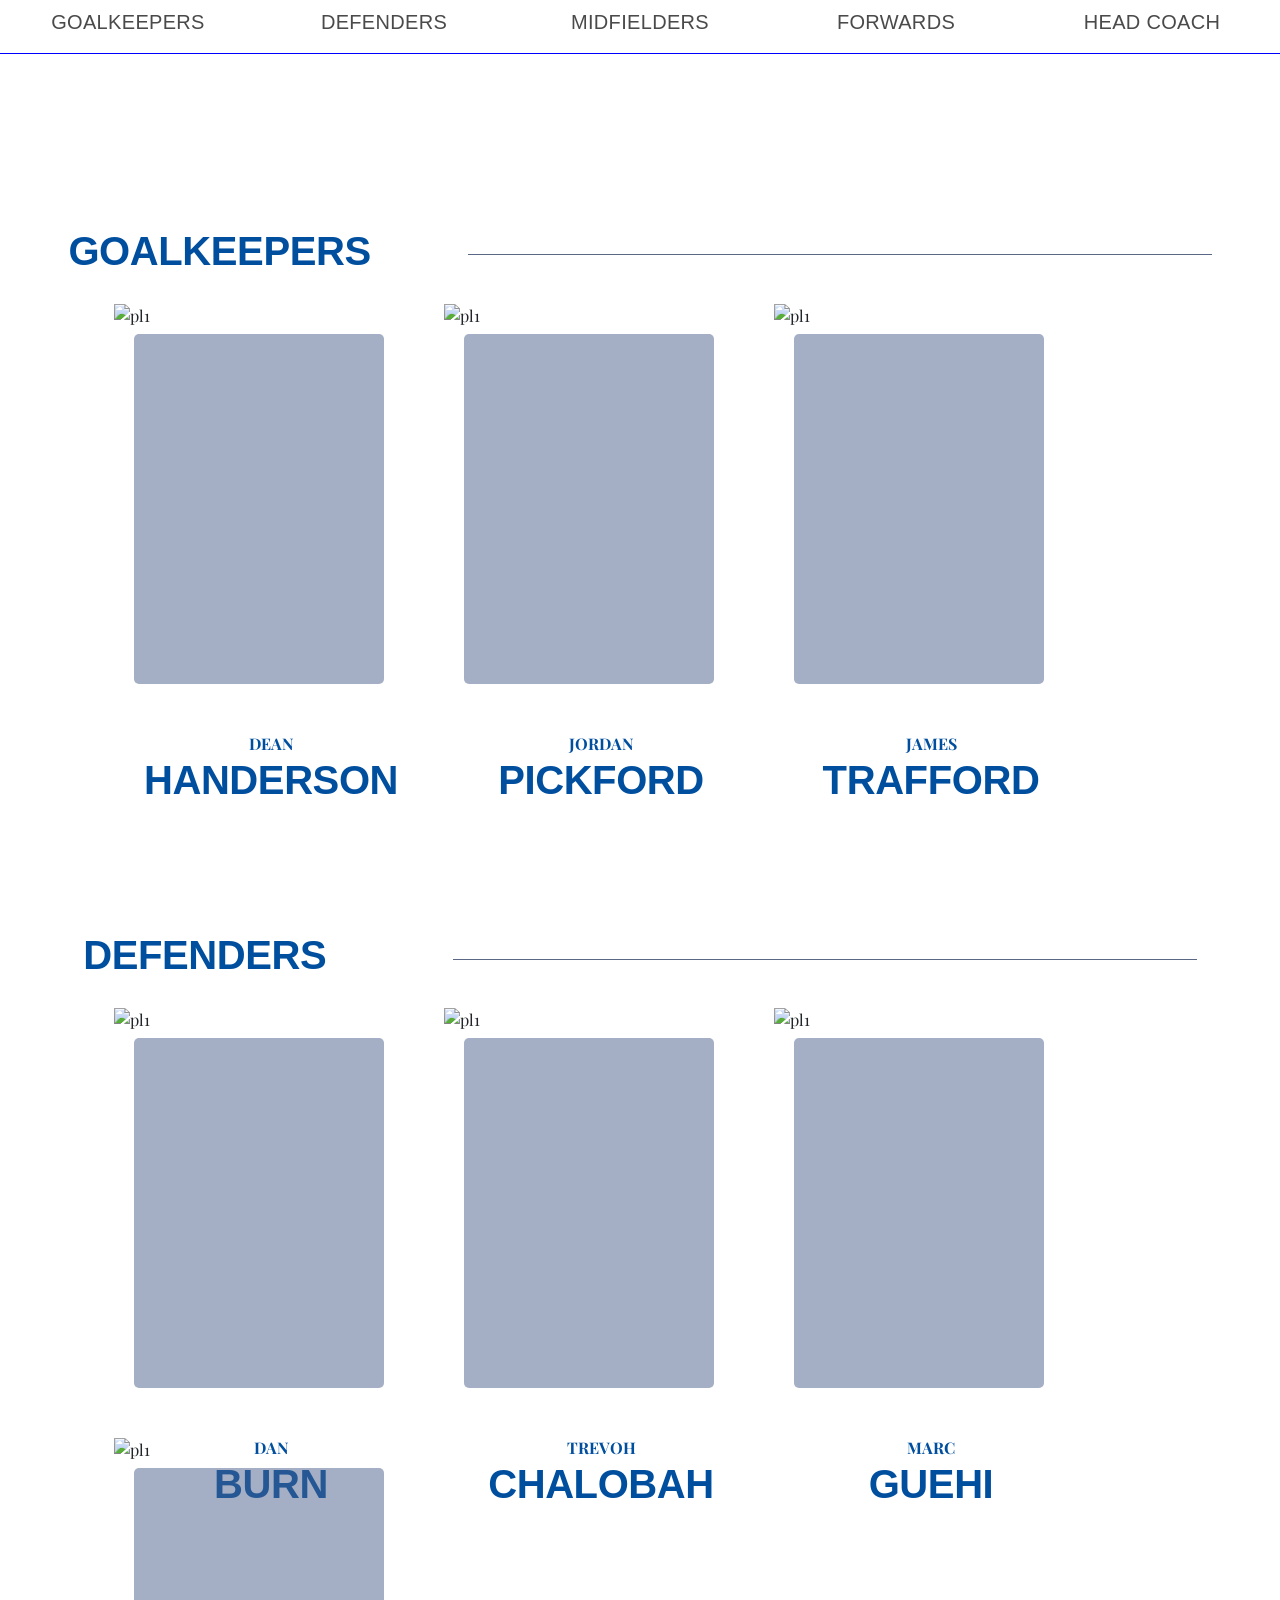
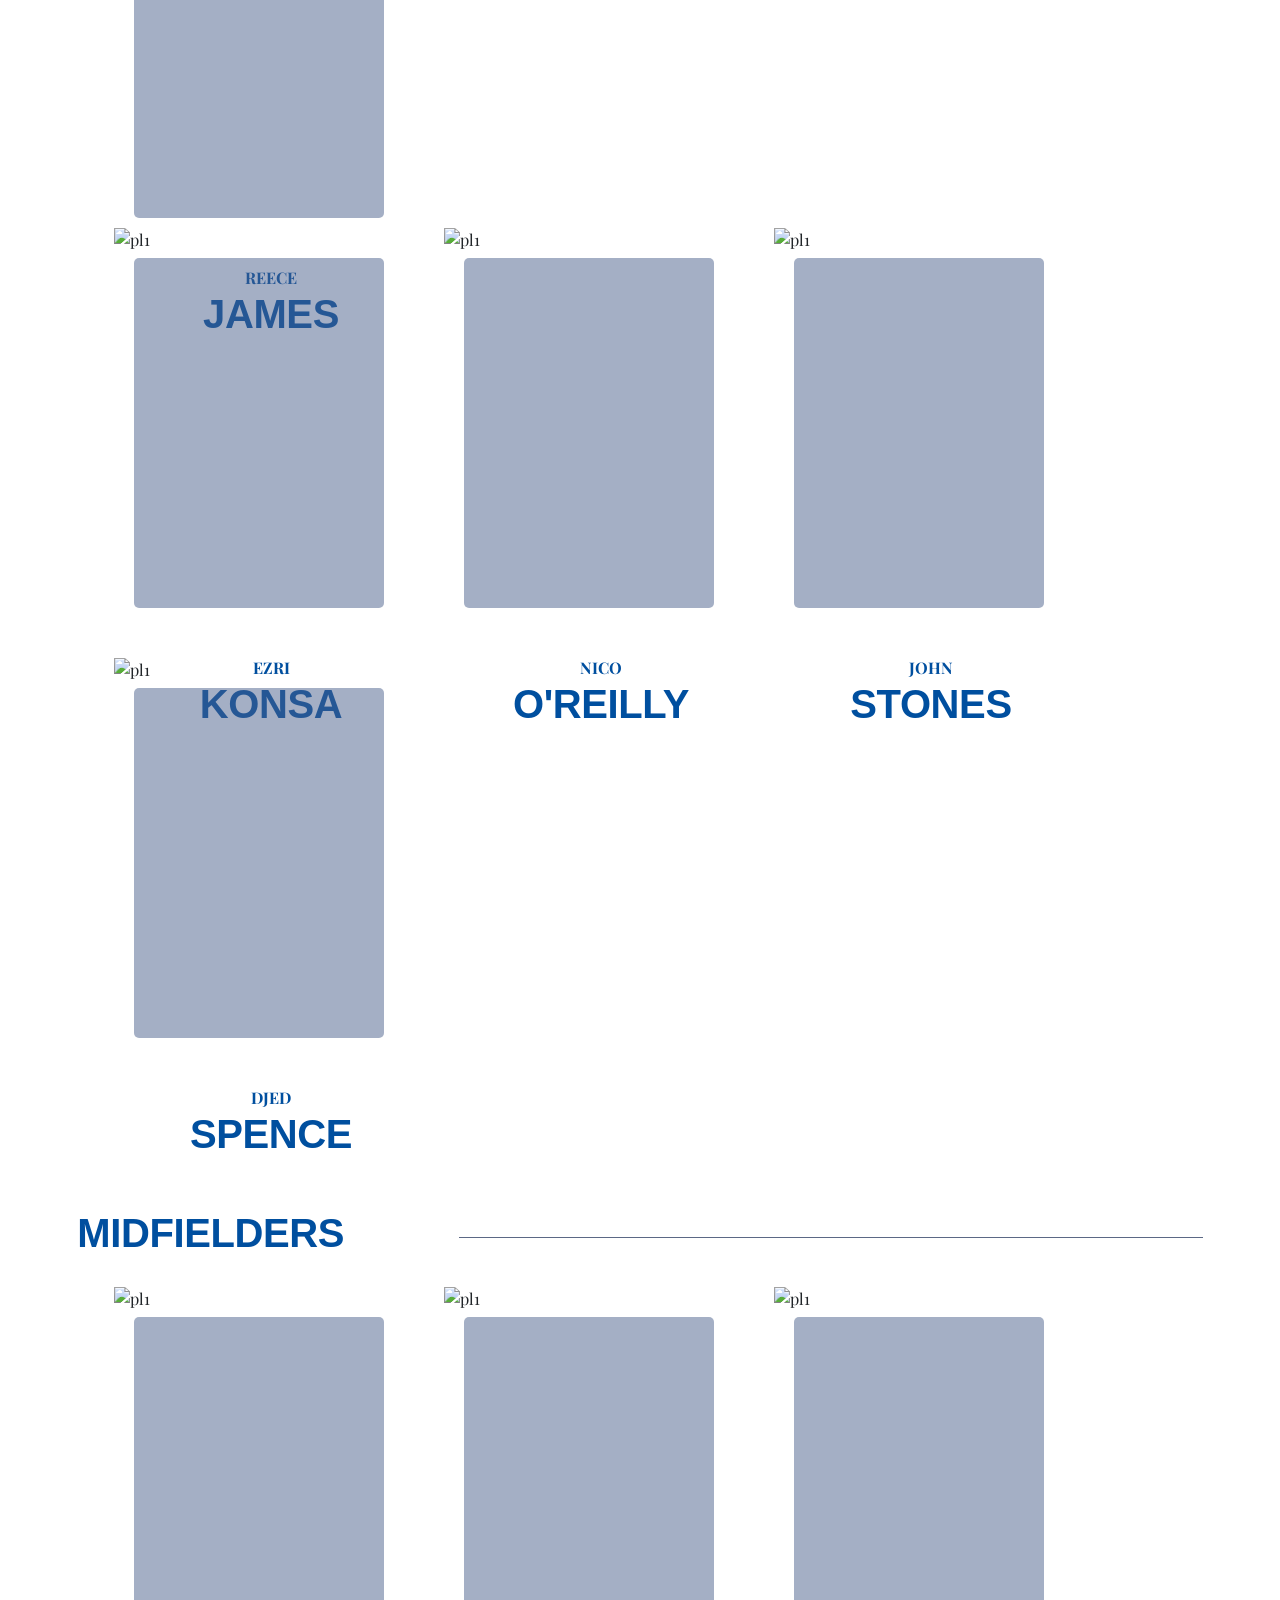
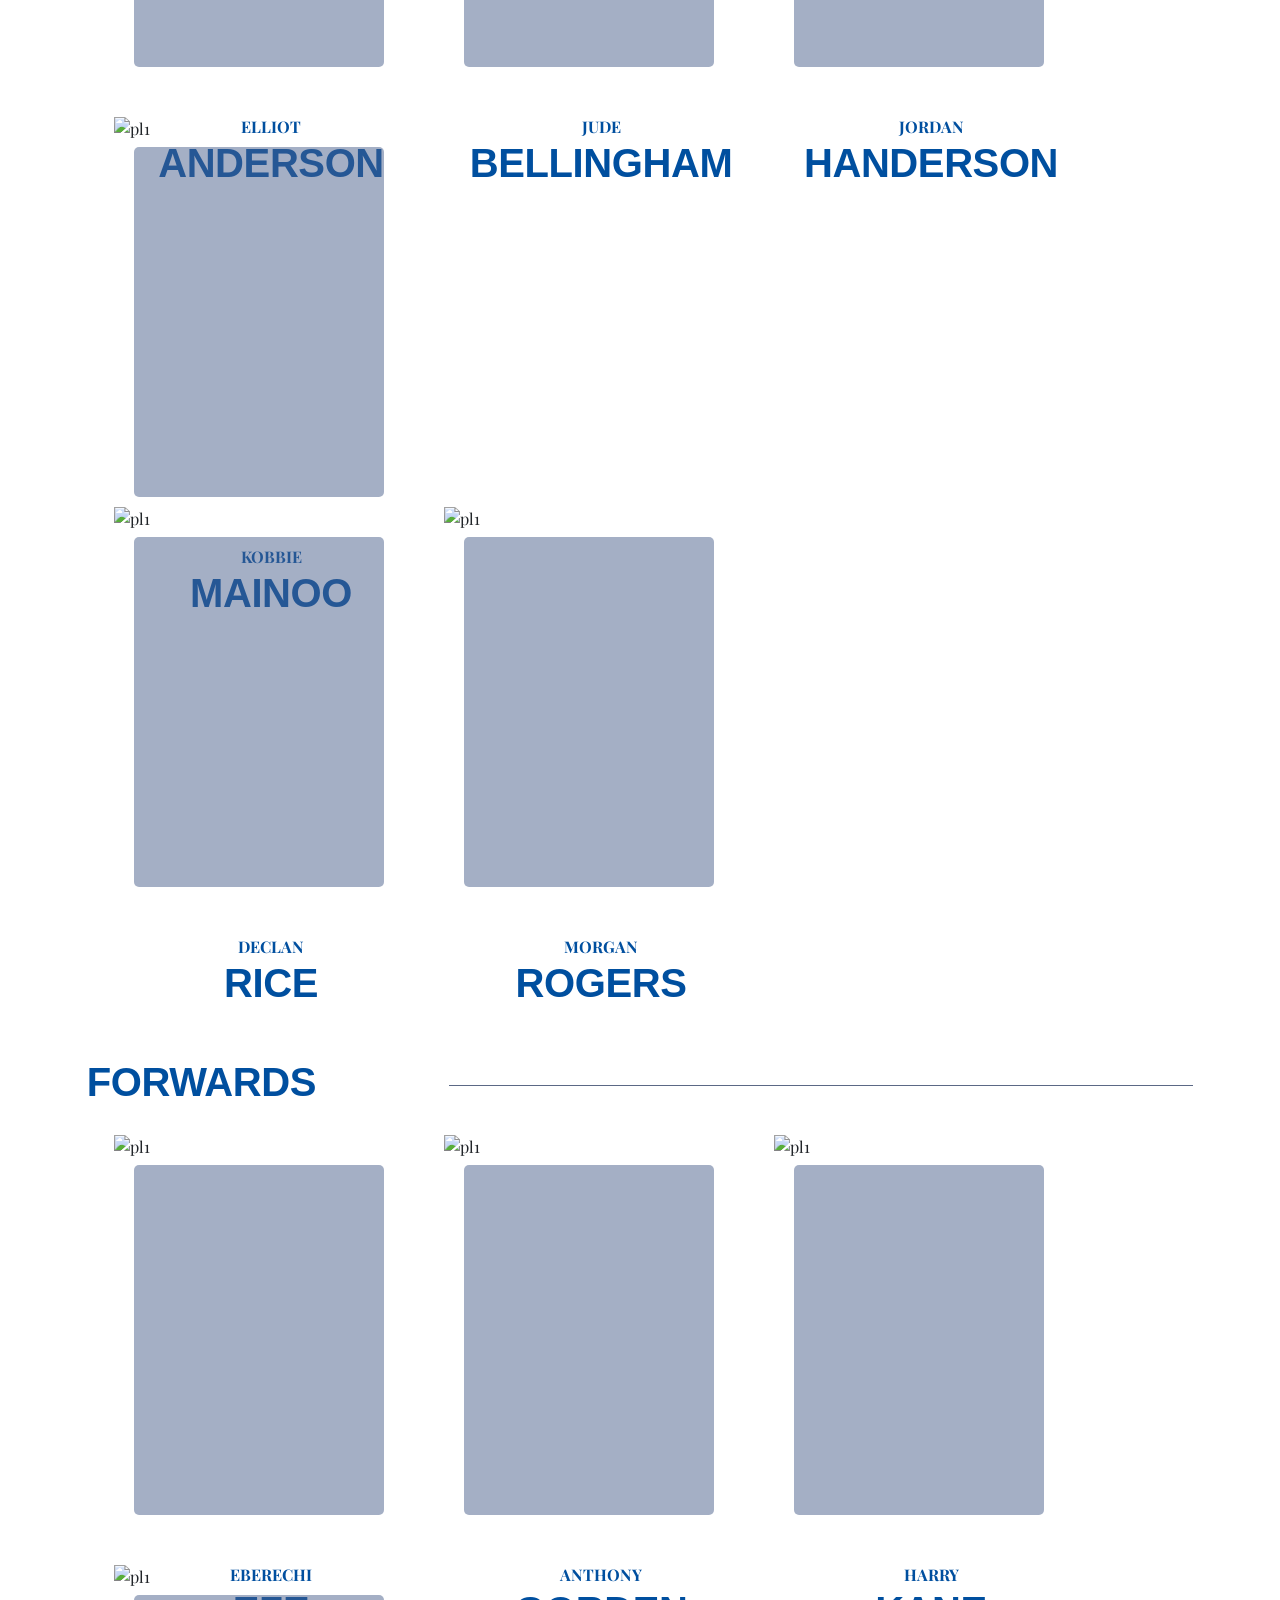
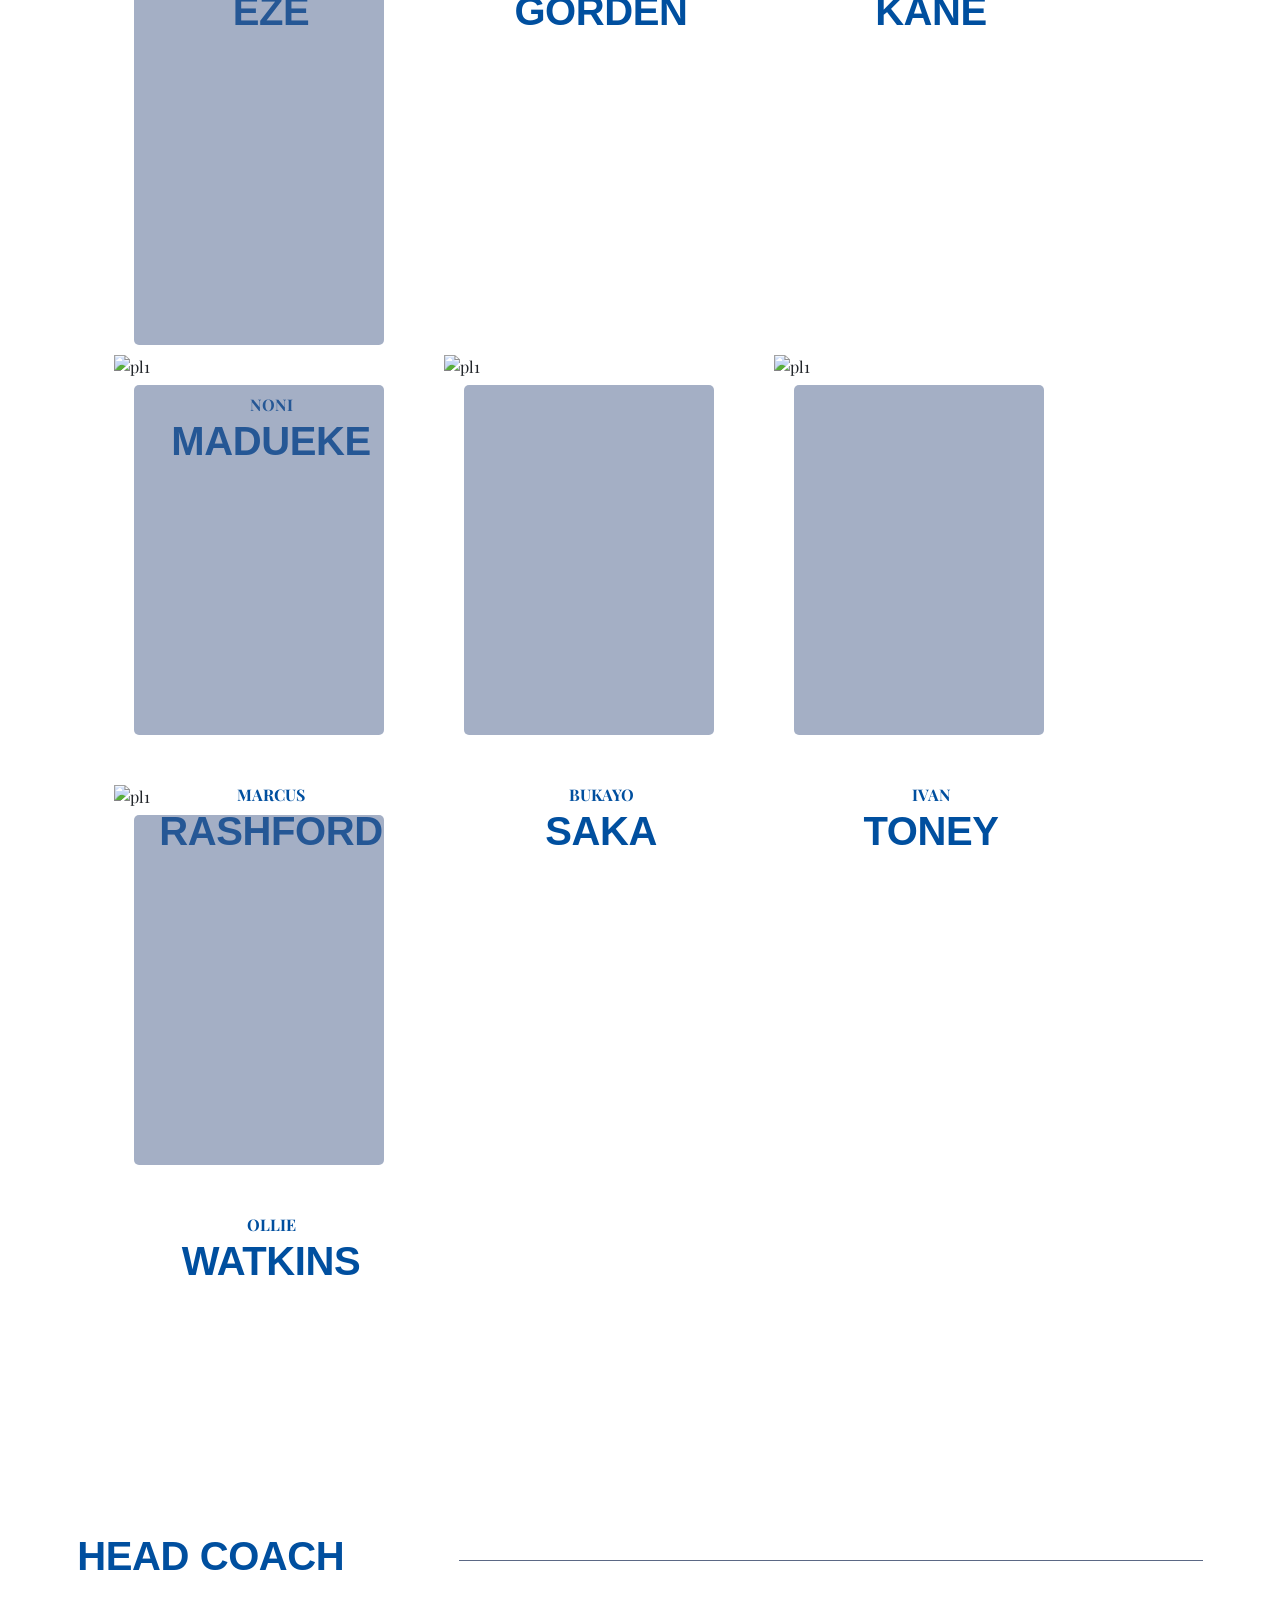
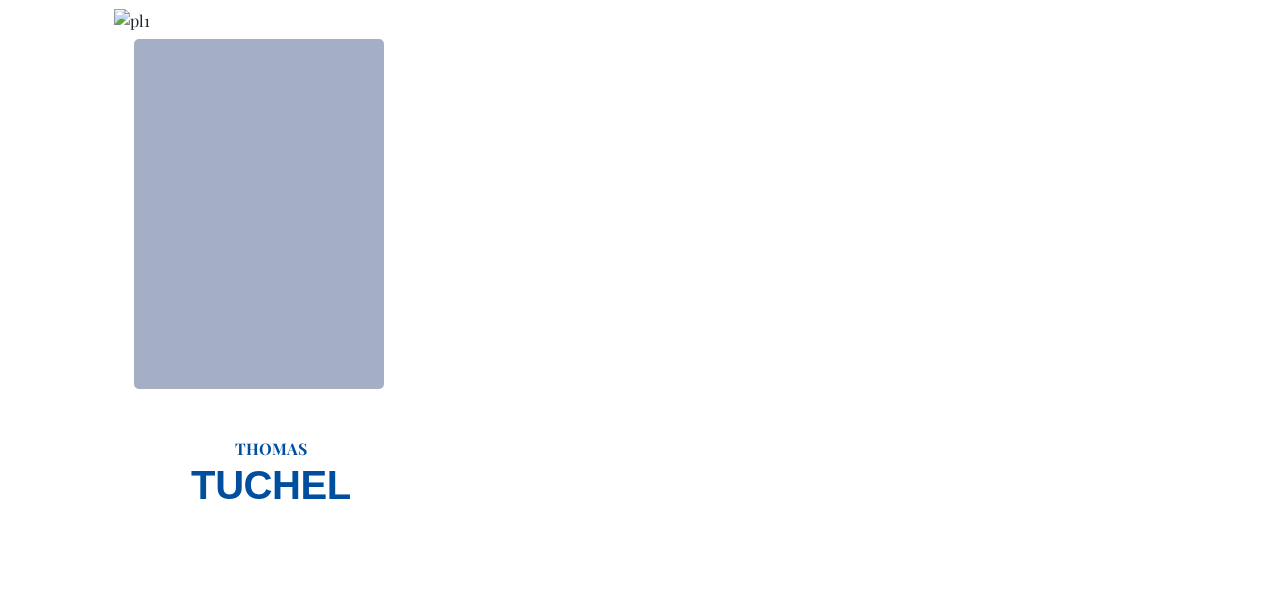
==== commit 56145765: "remodified" ====
--- a/players.html
+++ b/players.html
@@ -11,20 +11,21 @@
 </head>
 
 <body>
+    <div class="pl-overall">
     <nav class="pl-nav d-flex justify-content-around align-items-center">
         <a href="#gk">
             <h5>GOALKEEPERS</h5>
         </a>
-        <a href="#">
+        <a href="#df">
             <h5>DEFENDERS</h5>
         </a>
-        <a href="#">
+        <a href="#mf">
             <h5>MIDFIELDERS</h5>
         </a>
-        <a href="#">
+        <a href="#fw">
             <h5>FORWARDS</h5>
         </a>
-        <a href="#">
+        <a href="#hc">
             <h5>HEAD COACH</h5>
         </a>
     </nav>
@@ -97,7 +98,7 @@
     </section>
 
     <!-- DEPENDERS -->
-    <section class="pl-gk d-flex justify-content-center align-items-center min-vh-100" id="gk">
+    <section class="pl-gk d-flex justify-content-center align-items-center min-vh-100" id="df">
         <div class="pl-head">
             <h1><b>DEFENDERS</b></h1>
             <span></span>
@@ -181,7 +182,7 @@
             </div>
         </div>
     </section>
-    <section class="pl-gk d-flex justify-content-center align-items-center min-vh-90 pl-bot" id="gk">
+    <section class="pl-gk d-flex justify-content-center align-items-center min-vh-90 pl-bot">
         <div class="pl-box row">
             <div class="col-3">
                 <img src="https://cdn.englandfootball.com/-/jssmedia/EnglandFootball/PlayerProfile/MenSenior/2025-26/March-2026/Ezri-Konsa.png?h=750&iar=0&w=550&rev=d85a4783dd044d82966162e2a0f4fb08&hash=66A621559E583079D041BA3333944840"
@@ -263,292 +264,292 @@
     </section>
 
     <!-- MIDFIELDERS -->
-    <section class="pl-gk d-flex justify-content-center align-items-center min-vh-100" id="gk">
+    <section class="pl-gk d-flex justify-content-center align-items-center min-vh-100" id="mf">
         <div class="pl-head">
-            <h1><b>GOALKEEPERS</b></h1>
+            <h1><b>MIDFIELDERS</b></h1>
             <span></span>
         </div>
         <div class="pl-box row">
             <div class="col-3">
-                <img src="https://cdn.englandfootball.com/-/jssmedia/EnglandFootball/PlayerProfile/MenSenior/2025-26/March-2026/Dean-Henderson.png?h=750&iar=0&w=550&rev=05816a46e6954afca110f6e7b28d36ea&hash=37ABE20E6C812DB0707A3E3A7B87D017"
-                    alt="pl1">
-                <div class="pl-name">
-                    <p><b>DEAN</b></p>
+                <img src="https://cdn.englandfootball.com/-/jssmedia/EnglandFootball/PlayerProfile/MenSenior/2025-26/March-2026/Elliot-Anderson.png?h=750&iar=0&w=550&rev=b8ea4a459bfa474b9ee4f11ae5f79bed&hash=04BE6E13C5C2F1C7AE7D06F087C61961"
+                    alt="pl1">
+                <div class="pl-name">
+                    <p><b>ELLIOT</b></p>
+                    <h1><b>ANDERSON</b></h1>
+                </div>
+                <div class="pl-inbox">
+                    <div>
+                        <p><b>SENIOR CAPS</b></p>
+                        <h1><b>10</b></h1>
+                    </div>
+                    <span></span>
+                    <div>
+                        <p><b>SENIOR GOALS</b></p>
+                        <h1><b>0</b></h1>
+                    </div>
+                </div>
+            </div>
+            <div class="col-3">
+                <img src="https://cdn.englandfootball.com/-/jssmedia/EnglandFootball/PlayerProfile/MenSenior/2025-26/May-2026-WC/550-jude-bellingham.png?h=750&iar=0&w=550&rev=fb3e2d57cf314498914585a3c72db579&hash=1107E0776D8D3B12B4BD8B6665DA1D3A"
+                    alt="pl1">
+                <div class="pl-name">
+                    <p><b>JUDE</b></p>
+                    <h1><b>BELLINGHAM</b></h1>
+                </div>
+                <div class="pl-inbox">
+                    <div>
+                        <p><b>SENIOR CAPS</b></p>
+                        <h1><b>49</b></h1>
+                    </div>
+                    <span></span>
+                    <div>
+                        <p><b>SENIOR GOALS</b></p>
+                        <h1><b>7</b></h1>
+                    </div>
+                </div>
+            </div>
+            <div class="col-3">
+                <img src="https://cdn.englandfootball.com/-/jssmedia/EnglandFootball/PlayerProfile/MenSenior/2025-26/March-2026/Jordan-Henderson.png?h=750&iar=0&w=550&rev=7b28e79dbdc445348546eed8db0edc4f&hash=2C0D18DFBC72CFDB4A103C2FC5966983"
+                    alt="pl1">
+                <div class="pl-name">
+                    <p><b>JORDAN</b></p>
                     <h1><b>HANDERSON</b></h1>
                 </div>
                 <div class="pl-inbox">
                     <div>
                         <p><b>SENIOR CAPS</b></p>
-                        <h1><b>5</b></h1>
-                    </div>
-                    <span></span>
-                    <div>
-                        <p><b>CLEAN SHEET</b></p>
-                        <h1><b>2</b></h1>
-                    </div>
-                </div>
-            </div>
-            <div class="col-3">
-                <img src="https://cdn.englandfootball.com/-/jssmedia/EnglandFootball/PlayerProfile/MenSenior/2025-26/March-2026/Jordan-Pickford.png?h=750&iar=0&w=550&rev=376021049bbd4119a7806a4c186bed8e&hash=F327CAAF61F96C033F9F8DF5648D33B6"
-                    alt="pl1">
-                <div class="pl-name">
-                    <p><b>JORDAN</b></p>
-                    <h1><b>PICKFORD</b></h1>
-                </div>
-                <div class="pl-inbox">
-                    <div>
-                        <p><b>SENIOR CAPS</b></p>
-                        <h1><b>85</b></h1>
-                    </div>
-                    <span></span>
-                    <div>
-                        <p><b>CLEAN SHEET</b></p>
-                        <h1><b>44</b></h1>
-                    </div>
-                </div>
-            </div>
-            <div class="col-3">
-                <img src="https://cdn.englandfootball.com/-/jssmedia/EnglandFootball/PlayerProfile/MenSenior/2025-26/March-2026/James-Trafford.png?h=750&iar=0&w=550&rev=316fe2dc72894014866a5e1cf77bb580&hash=0C3D7F3596DCDAF98F313D4FC3C5C56D"
-                    alt="pl1">
-                <div class="pl-name">
-                    <p><b>JAMES</b></p>
-                    <h1><b>TRAFFORD</b></h1>
-                </div>
-                <div class="pl-inbox">
-                    <div>
-                        <p><b>SENIOR CAPS</b></p>
-                        <h1><b>2</b></h1>
-                    </div>
-                    <span></span>
-                    <div>
-                        <p><b>CLEAN SHEET</b></p>
-                        <h1><b>1</b></h1>
-                    </div>
-                </div>
-            </div>
-            <div class="col-3">
-                <img src="https://cdn.englandfootball.com/-/jssmedia/EnglandFootball/PlayerProfile/MenSenior/2025-26/March-2026/James-Trafford.png?h=750&iar=0&w=550&rev=316fe2dc72894014866a5e1cf77bb580&hash=0C3D7F3596DCDAF98F313D4FC3C5C56D"
-                    alt="pl1">
-                <div class="pl-name">
-                    <p><b>JAMES</b></p>
-                    <h1><b>TRAFFORD</b></h1>
-                </div>
-                <div class="pl-inbox">
-                    <div>
-                        <p><b>SENIOR CAPS</b></p>
-                        <h1><b>2</b></h1>
-                    </div>
-                    <span></span>
-                    <div>
-                        <p><b>CLEAN SHEET</b></p>
-                        <h1><b>1</b></h1>
-                    </div>
-                </div>
-            </div>
-        </div>
-    </section>
-    <section class="pl-gk d-flex justify-content-center align-items-center min-vh-90 pl-bot" id="gk">
-        <div class="pl-box row">
-            <div class="col-3">
-                <img src="https://cdn.englandfootball.com/-/jssmedia/EnglandFootball/PlayerProfile/MenSenior/2025-26/March-2026/Dean-Henderson.png?h=750&iar=0&w=550&rev=05816a46e6954afca110f6e7b28d36ea&hash=37ABE20E6C812DB0707A3E3A7B87D017"
-                    alt="pl1">
-                <div class="pl-name">
-                    <p><b>DEAN</b></p>
-                    <h1><b>HANDERSON</b></h1>
-                </div>
-                <div class="pl-inbox">
-                    <div>
-                        <p><b>SENIOR CAPS</b></p>
-                        <h1><b>5</b></h1>
-                    </div>
-                    <span></span>
-                    <div>
-                        <p><b>CLEAN SHEET</b></p>
-                        <h1><b>2</b></h1>
-                    </div>
-                </div>
-            </div>
-            <div class="col-3">
-                <img src="https://cdn.englandfootball.com/-/jssmedia/EnglandFootball/PlayerProfile/MenSenior/2025-26/March-2026/Jordan-Pickford.png?h=750&iar=0&w=550&rev=376021049bbd4119a7806a4c186bed8e&hash=F327CAAF61F96C033F9F8DF5648D33B6"
-                    alt="pl1">
-                <div class="pl-name">
-                    <p><b>JORDAN</b></p>
-                    <h1><b>PICKFORD</b></h1>
-                </div>
-                <div class="pl-inbox">
-                    <div>
-                        <p><b>SENIOR CAPS</b></p>
-                        <h1><b>85</b></h1>
-                    </div>
-                    <span></span>
-                    <div>
-                        <p><b>CLEAN SHEET</b></p>
-                        <h1><b>44</b></h1>
+                        <h1><b>90</b></h1>
+                    </div>
+                    <span></span>
+                    <div>
+                        <p><b>SENIOR GOALS</b></p>
+                        <h1><b>3</b></h1>
+                    </div>
+                </div>
+            </div>
+            <div class="col-3">
+                <img src="https://cdn.englandfootball.com/-/jssmedia/EnglandFootball/PlayerProfile/MenSenior/2025-26/May-2026-WC/550-kobbie.png?h=750&iar=0&w=550&rev=1bf46d08c58744bcb3ef3b4bfb1fde39&hash=8F39E1007E96E801E59B38C1D2DF3524"
+                    alt="pl1">
+                <div class="pl-name">
+                    <p><b>KOBBIE</b></p>
+                    <h1><b>MAINOO</b></h1>
+                </div>
+                <div class="pl-inbox">
+                    <div>
+                        <p><b>SENIOR CAPS</b></p>
+                        <h1><b>14</b></h1>
+                    </div>
+                    <span></span>
+                    <div>
+                        <p><b>SENIOR GOALS</b></p>
+                        <h1><b>0</b></h1>
+                    </div>
+                </div>
+            </div>
+        </div>
+    </section>
+    <section class="pl-gk d-flex justify-content-center align-items-center min-vh-90 pl-bot">
+        <div class="pl-box row">
+            <div class="col-3">
+                <img src="https://cdn.englandfootball.com/-/jssmedia/EnglandFootball/PlayerProfile/MenSenior/2025-26/March-2026/Declan-Rice.png?h=750&iar=0&w=550&rev=d939d63d20864d20896e827311993f62&hash=6507BAC02795305EEC96E252B8433058"
+                    alt="pl1">
+                <div class="pl-name">
+                    <p><b>DECLAN</b></p>
+                    <h1><b>RICE</b></h1>
+                </div>
+                <div class="pl-inbox">
+                    <div>
+                        <p><b>SENIOR CAPS</b></p>
+                        <h1><b>74</b></h1>
+                    </div>
+                    <span></span>
+                    <div>
+                        <p><b>SENIOR GOALS</b></p>
+                        <h1><b>7</b></h1>
+                    </div>
+                </div>
+            </div>
+            <div class="col-3">
+                <img src="https://cdn.englandfootball.com/-/jssmedia/EnglandFootball/PlayerProfile/MenSenior/2025-26/March-2026/Morgan-Rogers.png?h=750&iar=0&w=550&rev=1c5f364b0ea3412db72306b4081e50e3&hash=9B08B11C1FD4EAC98F27BCB8ECF4EF67"
+                    alt="pl1">
+                <div class="pl-name">
+                    <p><b>MORGAN</b></p>
+                    <h1><b>ROGERS</b></h1>
+                </div>
+                <div class="pl-inbox">
+                    <div>
+                        <p><b>SENIOR CAPS</b></p>
+                        <h1><b>16</b></h1>
+                    </div>
+                    <span></span>
+                    <div>
+                        <p><b>SENIOR GOALS</b></p>
+                        <h1><b>1</b></h1>
                     </div>
                 </div>
             </div>
     </section>
 
     <!-- FORWARDS -->
-    <section class="pl-gk d-flex justify-content-center align-items-center min-vh-100" id="gk">
+    <section class="pl-gk d-flex justify-content-center align-items-center min-vh-100" id="fw">
         <div class="pl-head">
-            <h1><b>GOALKEEPERS</b></h1>
+            <h1><b>FORWARDS</b></h1>
             <span></span>
         </div>
         <div class="pl-box row">
             <div class="col-3">
-                <img src="https://cdn.englandfootball.com/-/jssmedia/EnglandFootball/PlayerProfile/MenSenior/2025-26/March-2026/Dean-Henderson.png?h=750&iar=0&w=550&rev=05816a46e6954afca110f6e7b28d36ea&hash=37ABE20E6C812DB0707A3E3A7B87D017"
-                    alt="pl1">
-                <div class="pl-name">
-                    <p><b>DEAN</b></p>
-                    <h1><b>HANDERSON</b></h1>
-                </div>
-                <div class="pl-inbox">
-                    <div>
-                        <p><b>SENIOR CAPS</b></p>
-                        <h1><b>5</b></h1>
-                    </div>
-                    <span></span>
-                    <div>
-                        <p><b>CLEAN SHEET</b></p>
-                        <h1><b>2</b></h1>
-                    </div>
-                </div>
-            </div>
-            <div class="col-3">
-                <img src="https://cdn.englandfootball.com/-/jssmedia/EnglandFootball/PlayerProfile/MenSenior/2025-26/March-2026/Jordan-Pickford.png?h=750&iar=0&w=550&rev=376021049bbd4119a7806a4c186bed8e&hash=F327CAAF61F96C033F9F8DF5648D33B6"
-                    alt="pl1">
-                <div class="pl-name">
-                    <p><b>JORDAN</b></p>
-                    <h1><b>PICKFORD</b></h1>
-                </div>
-                <div class="pl-inbox">
-                    <div>
-                        <p><b>SENIOR CAPS</b></p>
-                        <h1><b>85</b></h1>
-                    </div>
-                    <span></span>
-                    <div>
-                        <p><b>CLEAN SHEET</b></p>
-                        <h1><b>44</b></h1>
-                    </div>
-                </div>
-            </div>
-            <div class="col-3">
-                <img src="https://cdn.englandfootball.com/-/jssmedia/EnglandFootball/PlayerProfile/MenSenior/2025-26/March-2026/James-Trafford.png?h=750&iar=0&w=550&rev=316fe2dc72894014866a5e1cf77bb580&hash=0C3D7F3596DCDAF98F313D4FC3C5C56D"
-                    alt="pl1">
-                <div class="pl-name">
-                    <p><b>JAMES</b></p>
-                    <h1><b>TRAFFORD</b></h1>
-                </div>
-                <div class="pl-inbox">
-                    <div>
-                        <p><b>SENIOR CAPS</b></p>
-                        <h1><b>2</b></h1>
-                    </div>
-                    <span></span>
-                    <div>
-                        <p><b>CLEAN SHEET</b></p>
-                        <h1><b>1</b></h1>
-                    </div>
-                </div>
-            </div>
-            <div class="col-3">
-                <img src="https://cdn.englandfootball.com/-/jssmedia/EnglandFootball/PlayerProfile/MenSenior/2025-26/March-2026/James-Trafford.png?h=750&iar=0&w=550&rev=316fe2dc72894014866a5e1cf77bb580&hash=0C3D7F3596DCDAF98F313D4FC3C5C56D"
-                    alt="pl1">
-                <div class="pl-name">
-                    <p><b>JAMES</b></p>
-                    <h1><b>TRAFFORD</b></h1>
-                </div>
-                <div class="pl-inbox">
-                    <div>
-                        <p><b>SENIOR CAPS</b></p>
-                        <h1><b>2</b></h1>
-                    </div>
-                    <span></span>
-                    <div>
-                        <p><b>CLEAN SHEET</b></p>
-                        <h1><b>1</b></h1>
-                    </div>
-                </div>
-            </div>
-        </div>
-    </section>
-    <section class="pl-gk d-flex justify-content-center align-items-center min-vh-90 pl-bot" id="gk">
-        <div class="pl-box row">
-            <div class="col-3">
-                <img src="https://cdn.englandfootball.com/-/jssmedia/EnglandFootball/PlayerProfile/MenSenior/2025-26/March-2026/Dean-Henderson.png?h=750&iar=0&w=550&rev=05816a46e6954afca110f6e7b28d36ea&hash=37ABE20E6C812DB0707A3E3A7B87D017"
-                    alt="pl1">
-                <div class="pl-name">
-                    <p><b>DEAN</b></p>
-                    <h1><b>HANDERSON</b></h1>
-                </div>
-                <div class="pl-inbox">
-                    <div>
-                        <p><b>SENIOR CAPS</b></p>
-                        <h1><b>5</b></h1>
-                    </div>
-                    <span></span>
-                    <div>
-                        <p><b>CLEAN SHEET</b></p>
-                        <h1><b>2</b></h1>
-                    </div>
-                </div>
-            </div>
-            <div class="col-3">
-                <img src="https://cdn.englandfootball.com/-/jssmedia/EnglandFootball/PlayerProfile/MenSenior/2025-26/March-2026/Jordan-Pickford.png?h=750&iar=0&w=550&rev=376021049bbd4119a7806a4c186bed8e&hash=F327CAAF61F96C033F9F8DF5648D33B6"
-                    alt="pl1">
-                <div class="pl-name">
-                    <p><b>JORDAN</b></p>
-                    <h1><b>PICKFORD</b></h1>
-                </div>
-                <div class="pl-inbox">
-                    <div>
-                        <p><b>SENIOR CAPS</b></p>
-                        <h1><b>85</b></h1>
-                    </div>
-                    <span></span>
-                    <div>
-                        <p><b>CLEAN SHEET</b></p>
-                        <h1><b>44</b></h1>
-                    </div>
-                </div>
-            </div>
-            <div class="col-3">
-                <img src="https://cdn.englandfootball.com/-/jssmedia/EnglandFootball/PlayerProfile/MenSenior/2025-26/March-2026/James-Trafford.png?h=750&iar=0&w=550&rev=316fe2dc72894014866a5e1cf77bb580&hash=0C3D7F3596DCDAF98F313D4FC3C5C56D"
-                    alt="pl1">
-                <div class="pl-name">
-                    <p><b>JAMES</b></p>
-                    <h1><b>TRAFFORD</b></h1>
-                </div>
-                <div class="pl-inbox">
-                    <div>
-                        <p><b>SENIOR CAPS</b></p>
-                        <h1><b>2</b></h1>
-                    </div>
-                    <span></span>
-                    <div>
-                        <p><b>CLEAN SHEET</b></p>
-                        <h1><b>1</b></h1>
-                    </div>
-                </div>
-            </div>
-            <div class="col-3">
-                <img src="https://cdn.englandfootball.com/-/jssmedia/EnglandFootball/PlayerProfile/MenSenior/2025-26/March-2026/James-Trafford.png?h=750&iar=0&w=550&rev=316fe2dc72894014866a5e1cf77bb580&hash=0C3D7F3596DCDAF98F313D4FC3C5C56D"
-                    alt="pl1">
-                <div class="pl-name">
-                    <p><b>JAMES</b></p>
-                    <h1><b>TRAFFORD</b></h1>
-                </div>
-                <div class="pl-inbox">
-                    <div>
-                        <p><b>SENIOR CAPS</b></p>
-                        <h1><b>2</b></h1>
-                    </div>
-                    <span></span>
-                    <div>
-                        <p><b>CLEAN SHEET</b></p>
-                        <h1><b>1</b></h1>
+                <img src="https://cdn.englandfootball.com/-/jssmedia/EnglandFootball/PlayerProfile/MenSenior/2025-26/May-2026-WC/eze-550.png?h=750&iar=0&w=550&rev=d7207d527b4049a9a2cd95aae52d19ba&hash=AE388183AE53BE5B909E93BC3AD727D9"
+                    alt="pl1">
+                <div class="pl-name">
+                    <p><b>EBERECHI</b></p>
+                    <h1><b>EZE</b></h1>
+                </div>
+                <div class="pl-inbox">
+                    <div>
+                        <p><b>SENIOR CAPS</b></p>
+                        <h1><b>17</b></h1>
+                    </div>
+                    <span></span>
+                    <div>
+                        <p><b>SENIOR GOALS</b></p>
+                        <h1><b>3</b></h1>
+                    </div>
+                </div>
+            </div>
+            <div class="col-3">
+                <img src="https://cdn.englandfootball.com/-/jssmedia/EnglandFootball/PlayerProfile/MenSenior/2025-26/March-2026/Anthony-Gordon.png?h=750&iar=0&w=550&rev=de9ef36d2f174a6d9e1577cc02832273&hash=F7366BE01A4CA3788CFFE1885B5619B3"
+                    alt="pl1">
+                <div class="pl-name">
+                    <p><b>ANTHONY</b></p>
+                    <h1><b>GORDEN</b></h1>
+                </div>
+                <div class="pl-inbox">
+                    <div>
+                        <p><b>SENIOR CAPS</b></p>
+                        <h1><b>20</b></h1>
+                    </div>
+                    <span></span>
+                    <div>
+                        <p><b>SENIOR GOALS</b></p>
+                        <h1><b>3</b></h1>
+                    </div>
+                </div>
+            </div>
+            <div class="col-3">
+                <img src="https://cdn.englandfootball.com/-/jssmedia/EnglandFootball/PlayerProfile/MenSenior/2025-26/March-2026/Harry-Kane.png?h=750&iar=0&w=550&rev=4410060d06b04a2e89953a179e54dc53&hash=77E75E6B7736579A730FE571343092EF"
+                    alt="pl1">
+                <div class="pl-name">
+                    <p><b>HARRY</b></p>
+                    <h1><b>KANE</b></h1>
+                </div>
+                <div class="pl-inbox">
+                    <div>
+                        <p><b>SENIOR CAPS</b></p>
+                        <h1><b>115</b></h1>
+                    </div>
+                    <span></span>
+                    <div>
+                        <p><b>SENIOR GOALS</b></p>
+                        <h1><b>81</b></h1>
+                    </div>
+                </div>
+            </div>
+            <div class="col-3">
+                <img src="https://cdn.englandfootball.com/-/jssmedia/EnglandFootball/PlayerProfile/MenSenior/2025-26/March-2026/Noni-Madueke.png?h=750&iar=0&w=550&rev=aa83884877d74f579ffb5b207057a6d2&hash=D2FBA0DEAF4F834E67819D80B02E9010"
+                    alt="pl1">
+                <div class="pl-name">
+                    <p><b>NONI</b></p>
+                    <h1><b>MADUEKE</b></h1>
+                </div>
+                <div class="pl-inbox">
+                    <div>
+                        <p><b>SENIOR CAPS</b></p>
+                        <h1><b>12</b></h1>
+                    </div>
+                    <span></span>
+                    <div>
+                        <p><b>SENIOR GOALS</b></p>
+                        <h1><b>1</b></h1>
+                    </div>
+                </div>
+            </div>
+        </div>
+    </section>
+    <section class="pl-gk d-flex justify-content-center align-items-center min-vh-90 pl-bot">
+        <div class="pl-box row">
+            <div class="col-3">
+                <img src="https://cdn.englandfootball.com/-/jssmedia/EnglandFootball/PlayerProfile/MenSenior/2025-26/March-2026/Marcus-Rashford.png?h=750&iar=0&w=550&rev=ca9cef7625e84e1abbed21b219809ffd&hash=BFEBBFA0E12CF10F239E37CF1F5BB004"
+                    alt="pl1">
+                <div class="pl-name">
+                    <p><b>MARCUS</b></p>
+                    <h1><b>RASHFORD</b></h1>
+                </div>
+                <div class="pl-inbox">
+                    <div>
+                        <p><b>SENIOR CAPS</b></p>
+                        <h1><b>73</b></h1>
+                    </div>
+                    <span></span>
+                    <div>
+                        <p><b>SENIOR GOALS</b></p>
+                        <h1><b>19</b></h1>
+                    </div>
+                </div>
+            </div>
+            <div class="col-3">
+                <img src="https://cdn.englandfootball.com/-/jssmedia/EnglandFootball/PlayerProfile/MenSenior/2025-26/March-2026/Bukayo-Saka.png?h=750&iar=0&w=550&rev=4433ab9cadb4481aa12df88a9983ef8d&hash=36A119D7B5C6E4A2D43A05D4FD4F59D4"
+                    alt="pl1">
+                <div class="pl-name">
+                    <p><b>BUKAYO</b></p>
+                    <h1><b>SAKA</b></h1>
+                </div>
+                <div class="pl-inbox">
+                    <div>
+                        <p><b>SENIOR CAPS</b></p>
+                        <h1><b>50</b></h1>
+                    </div>
+                    <span></span>
+                    <div>
+                        <p><b>SENIOR GOALS</b></p>
+                        <h1><b>14</b></h1>
+                    </div>
+                </div>
+            </div>
+            <div class="col-3">
+                <img src="https://cdn.englandfootball.com/-/jssmedia/EnglandFootball/PlayerProfile/MenSenior/2025-26/May-2026-WC/ivan-toney-050626-550.png?h=750&iar=0&w=550&rev=ab01c4342ad94a5e9bcf89206a5eaa6c&hash=EB942E1B0288F2EFA5BAF75FC29CCEC2"
+                    alt="pl1">
+                <div class="pl-name">
+                    <p><b>IVAN</b></p>
+                    <h1><b>TONEY</b></h1>
+                </div>
+                <div class="pl-inbox">
+                    <div>
+                        <p><b>SENIOR CAPS</b></p>
+                        <h1><b>8</b></h1>
+                    </div>
+                    <span></span>
+                    <div>
+                        <p><b>SENIOR GOALS</b></p>
+                        <h1><b>1</b></h1>
+                    </div>
+                </div>
+            </div>
+            <div class="col-3">
+                <img src="https://cdn.englandfootball.com/-/jssmedia/EnglandFootball/PlayerProfile/MenSenior/2025-26/March-2026/Ollie-Watkins.png?h=750&iar=0&w=550&rev=6f04f814f03041dbb7fca559e55496e2&hash=C58112DF2DAEB9EBCCDBBD4270E2D0DF"
+                    alt="pl1">
+                <div class="pl-name">
+                    <p><b>OLLIE</b></p>
+                    <h1><b>WATKINS</b></h1>
+                </div>
+                <div class="pl-inbox">
+                    <div>
+                        <p><b>SENIOR CAPS</b></p>
+                        <h1><b>22</b></h1>
+                    </div>
+                    <span></span>
+                    <div>
+                        <p><b>SENIOR GOALS</b></p>
+                        <h1><b>7</b></h1>
                     </div>
                 </div>
             </div>
@@ -556,33 +557,34 @@
     </section>
 
     <!-- HEAD COACHES -->
-    <section class="pl-gk d-flex justify-content-center align-items-center min-vh-100" id="gk">
+    <section class="pl-gk d-flex justify-content-center align-items-center min-vh-100" id="hc">
         <div class="pl-head">
-            <h1><b>GOALKEEPERS</b></h1>
+            <h1><b>HEAD COACH</b></h1>
             <span></span>
         </div>
         <div class="pl-box row">
             <div class="col-3">
-                <img src="https://cdn.englandfootball.com/-/jssmedia/EnglandFootball/PlayerProfile/MenSenior/2025-26/March-2026/Dean-Henderson.png?h=750&iar=0&w=550&rev=05816a46e6954afca110f6e7b28d36ea&hash=37ABE20E6C812DB0707A3E3A7B87D017"
-                    alt="pl1">
-                <div class="pl-name">
-                    <p><b>DEAN</b></p>
-                    <h1><b>HANDERSON</b></h1>
-                </div>
-                <div class="pl-inbox">
-                    <div>
-                        <p><b>SENIOR CAPS</b></p>
-                        <h1><b>5</b></h1>
-                    </div>
-                    <span></span>
-                    <div>
-                        <p><b>CLEAN SHEET</b></p>
-                        <h1><b>2</b></h1>
-                    </div>
-                </div>
-            </div>
-        </div>
-    </section>
+                <img src="https://cdn.englandfootball.com/-/jssmedia/EnglandFootball/PlayerProfile/Managers/thomas-tuchel.png?h=750&iar=0&w=550&rev=419750aa91c24d5c9596562efbf4659b&hash=2BA5FDEE0339DFEEE60DC2D55104F9D8"
+                    alt="pl1">
+                <div class="pl-name">
+                    <p><b>THOMAS</b></p>
+                    <h1><b>TUCHEL</b></h1>
+                </div>
+                <div class="pl-inbox">
+                    <div>
+                        <p><b>SENIOR CAPS</b></p>
+                        <h1><b>15</b></h1>
+                    </div>
+                    <span></span>
+                    <div>
+                        <p><b>GAMES MANAGED</b></p>
+                        <h1><b>12</b></h1>
+                    </div>
+                </div>
+            </div>
+        </div>
+    </section>
+    </div>
 
 </body>
 
--- a/index.css
+++ b/index.css
@@ -389,12 +389,6 @@
     align-items: center;
 }
 
-/* .Content-image .content>h1 {
-    font-size: 50px;
-    background-color: rgba(0, 0, 0, 0.2);
-    box-shadow: 0 0 10px 2px rgb(0, 0, 0);
-    padding: 10px;
-} */
 
 .Content-image .content>div  {
     width: 400px;
@@ -506,14 +500,15 @@
 
 
 /* Players page */
-
+@import url('https://fonts.googleapis.com/css2?family=Anton&display=swap');
 /* common for players page */
 .pl-bot{
     margin-bottom: 120px;
 }
 
+/* player page nav bar */
 .pl-nav{
-    background-color: white;
+    /* background-color: white; */
     border-bottom: 1px solid blue;
     position: fixed;
     width: 100%;
@@ -527,6 +522,8 @@
     justify-content: center;
     align-items: center;
     border-bottom : 1px solid transparent;
+    font-family: "Grot12", arial, helvetica, sans-serif;
+    letter-spacing: 0.02em;
 }
 
 .pl-nav a:hover{
@@ -549,11 +546,14 @@
 }
 
 .pl-head h1{
-    color: Blue;
+    color: #004f9f;
+    font-family: "England FC", arial, helvetica, sans-serif;
+    line-height: 4.4rem;
+    letter-spacing: -0.01em;
 }
 .pl-head span{
     width: 60%;
-    border-bottom: 1px solid black;
+    border-bottom: 1px solid #5b6885;;
 }
 
 .pl-box{
@@ -568,7 +568,6 @@
     height: 350px;
     background-color: rgba(74, 97, 139, 0.5);
     border-radius: 5px;
-    /* margin-top: 100px; */
 }
 
 .pl-box>div img{
@@ -582,7 +581,6 @@
 .pl-box>div>.pl-name{
     position: absolute;
     bottom: -120px;
-    color: blue;
     width: 100%;
     display: flex;
     flex-direction: column;
@@ -592,6 +590,12 @@
 }
 .pl-box>div>.pl-name p,.pl-box>div>.pl-name h1{
     margin-bottom: 0px;
+    color: #004f9f;
+}
+
+.pl-box>div>.pl-name h1{
+    font-family: "England FC", arial, helvetica, sans-serif;
+    letter-spacing: -0.01em;
 }
 
 .pl-inbox {
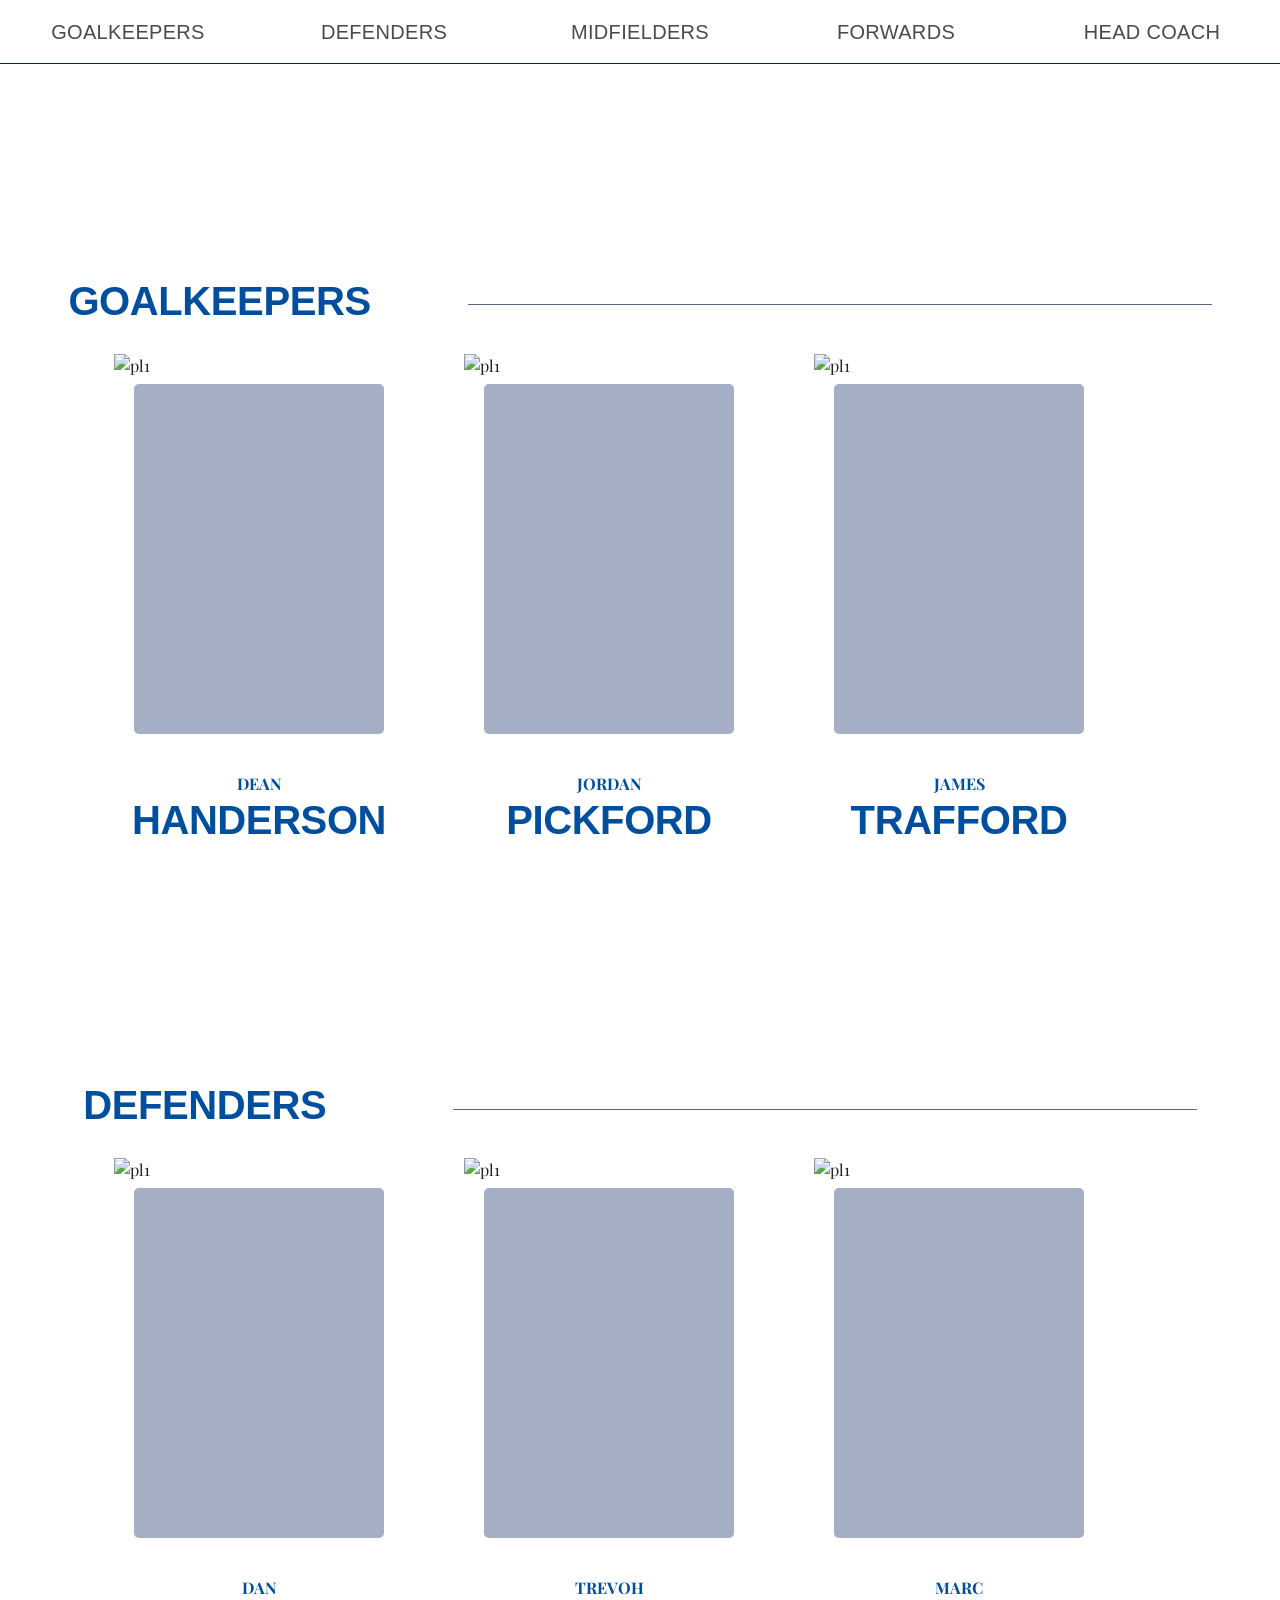
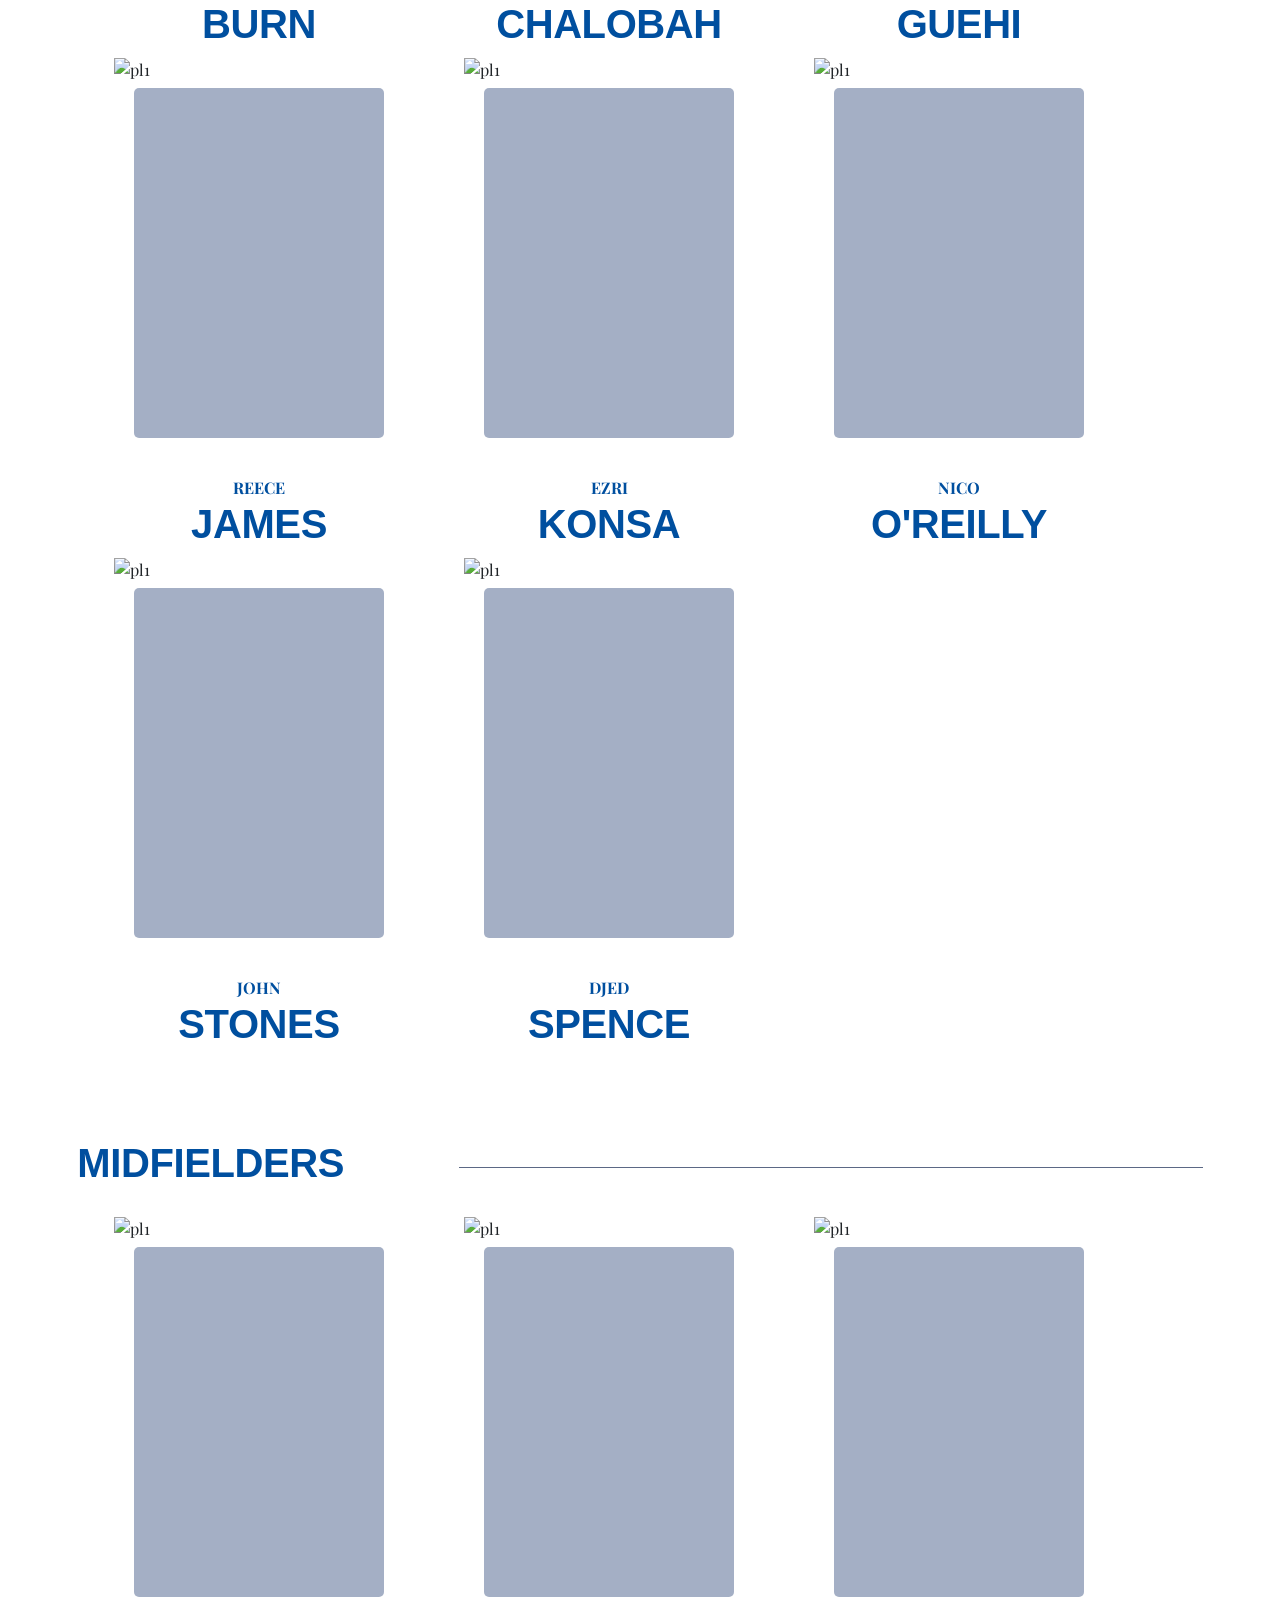
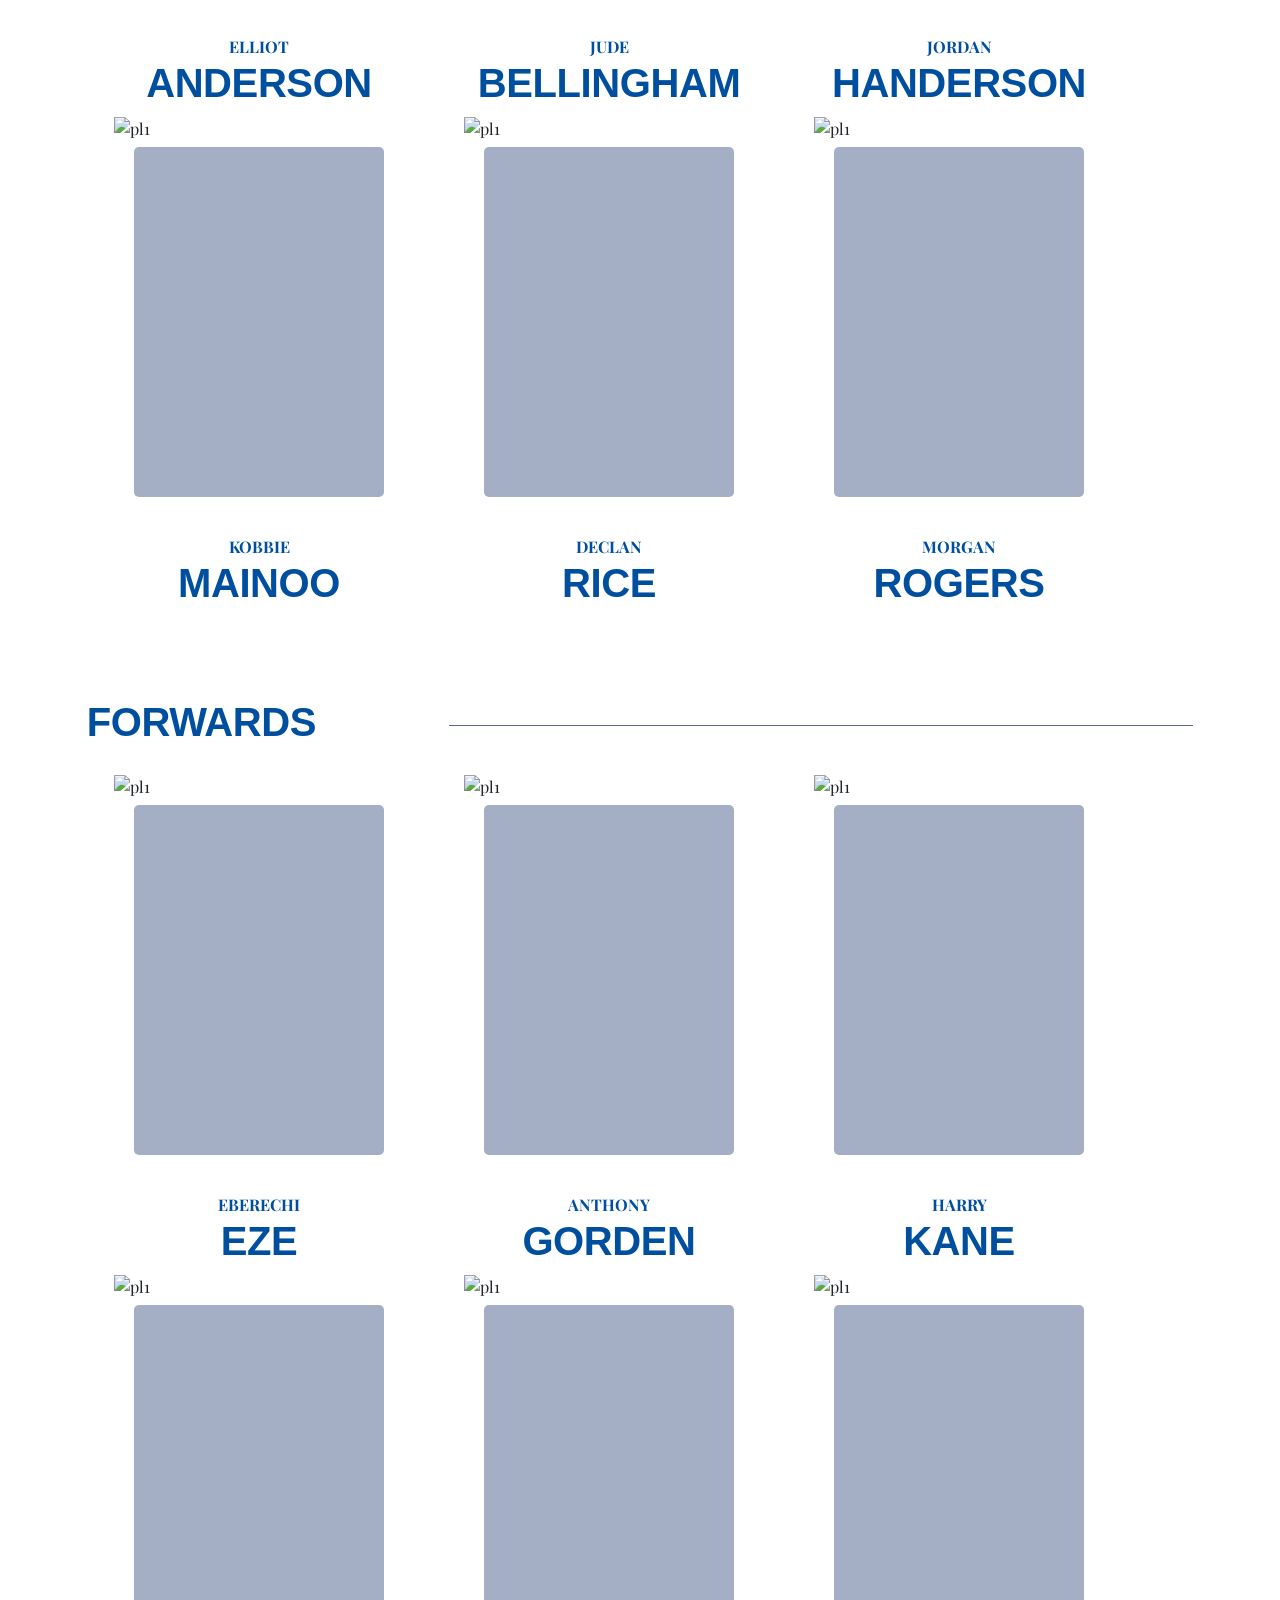
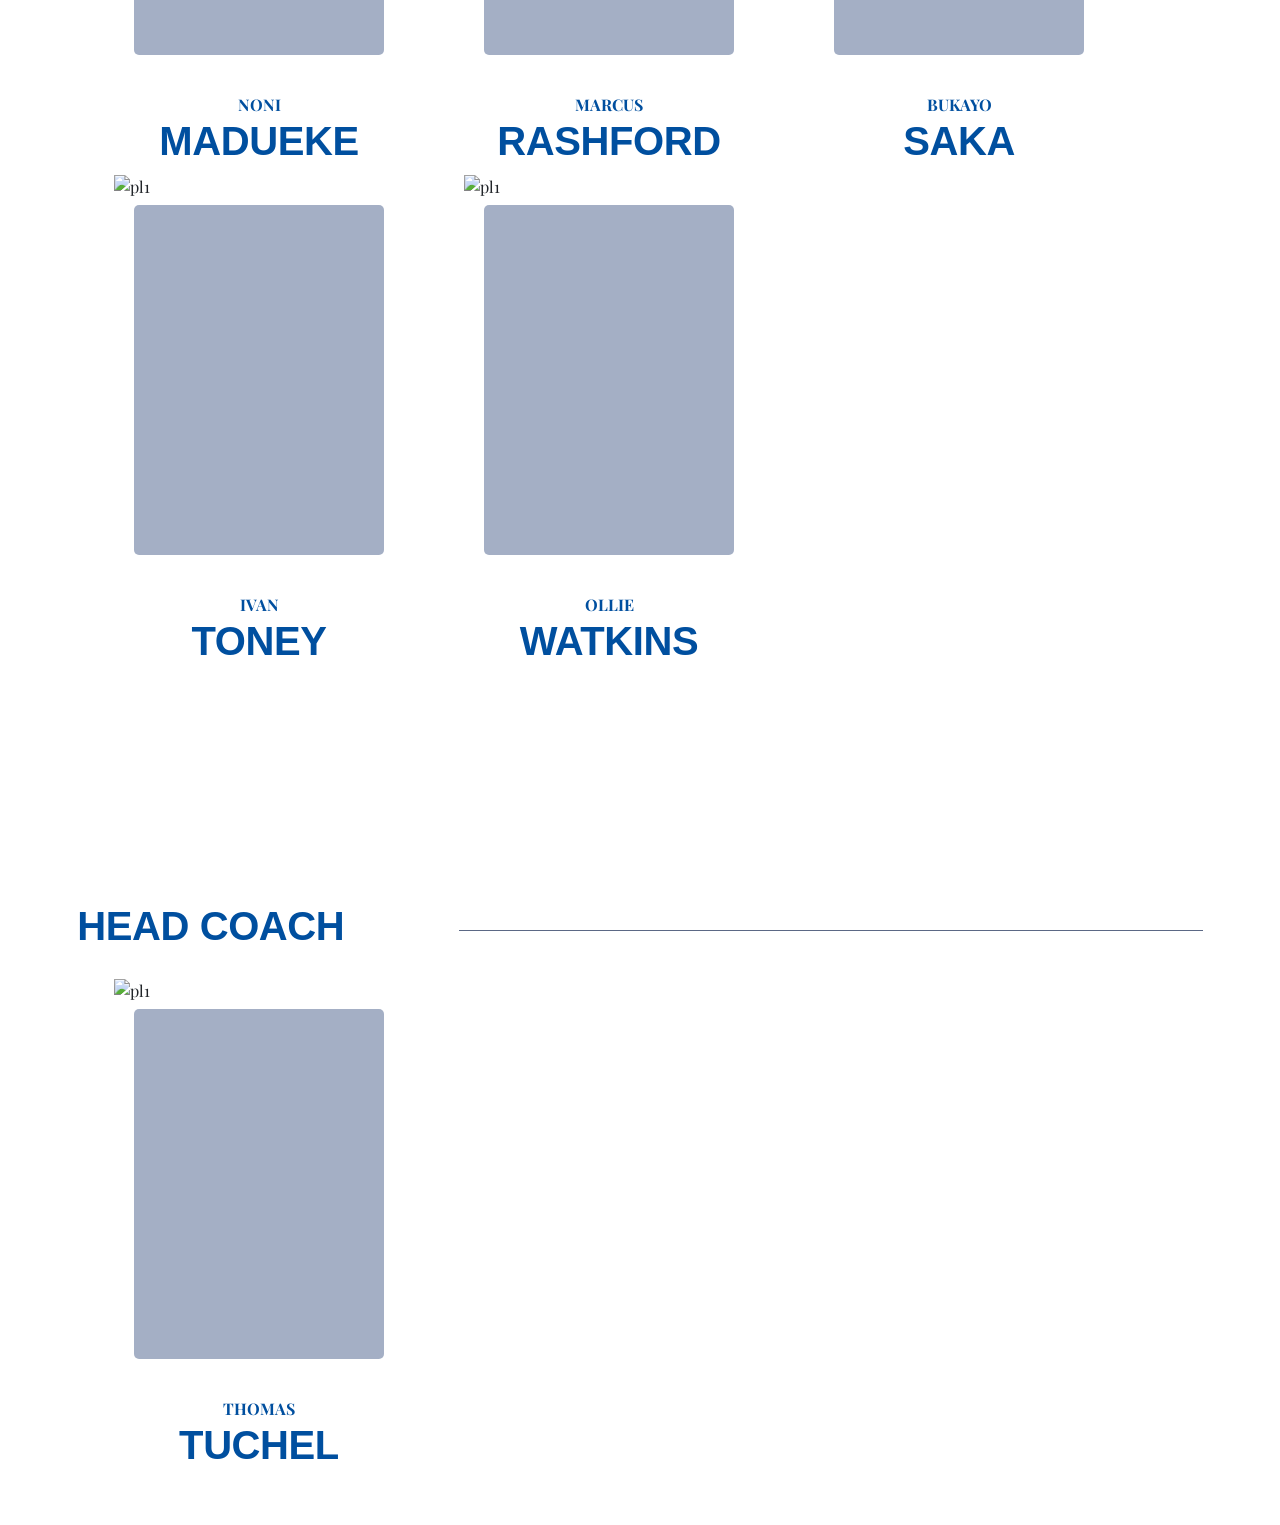
==== commit 62dbe124: "remodified" ====
--- a/players.html
+++ b/players.html
@@ -13,6 +13,11 @@
 <body>
     <div class="pl-overall">
     <nav class="pl-nav d-flex justify-content-around align-items-center">
+        <label for="icon">
+                <i class="fa-solid fa-bars"></i>
+            </label>
+            <input type="checkbox" id="icon">
+        <div>
         <a href="#gk">
             <h5>GOALKEEPERS</h5>
         </a>
@@ -28,6 +33,7 @@
         <a href="#hc">
             <h5>HEAD COACH</h5>
         </a>
+        </div>
     </nav>
 
     <!-- GOALKEEPERS -->
@@ -36,8 +42,8 @@
             <h1><b>GOALKEEPERS</b></h1>
             <span></span>
         </div>
-        <div class="pl-box row">
-            <div class="col-3">
+        <div class="pl-box">
+            <div class="box1">
                 <img src="https://cdn.englandfootball.com/-/jssmedia/EnglandFootball/PlayerProfile/MenSenior/2025-26/March-2026/Dean-Henderson.png?h=750&iar=0&w=550&rev=05816a46e6954afca110f6e7b28d36ea&hash=37ABE20E6C812DB0707A3E3A7B87D017"
                     alt="pl1">
                 <div class="pl-name">
@@ -56,7 +62,7 @@
                     </div>
                 </div>
             </div>
-            <div class="col-3">
+            <div class="box2">
                 <img src="https://cdn.englandfootball.com/-/jssmedia/EnglandFootball/PlayerProfile/MenSenior/2025-26/March-2026/Jordan-Pickford.png?h=750&iar=0&w=550&rev=376021049bbd4119a7806a4c186bed8e&hash=F327CAAF61F96C033F9F8DF5648D33B6"
                     alt="pl1">
                 <div class="pl-name">
@@ -75,7 +81,7 @@
                     </div>
                 </div>
             </div>
-            <div class="col-3">
+            <div class="box3">
                 <img src="https://cdn.englandfootball.com/-/jssmedia/EnglandFootball/PlayerProfile/MenSenior/2025-26/March-2026/James-Trafford.png?h=750&iar=0&w=550&rev=316fe2dc72894014866a5e1cf77bb580&hash=0C3D7F3596DCDAF98F313D4FC3C5C56D"
                     alt="pl1">
                 <div class="pl-name">
@@ -98,13 +104,13 @@
     </section>
 
     <!-- DEPENDERS -->
-    <section class="pl-gk d-flex justify-content-center align-items-center min-vh-100" id="df">
+    <section class="pl-gk pl-commen d-flex justify-content-center align-items-center min-vh-100" id="df">
         <div class="pl-head">
             <h1><b>DEFENDERS</b></h1>
             <span></span>
         </div>
-        <div class="pl-box row">
-            <div class="col-3">
+        <div class="pl-box">
+            <div class="box1">
                 <img src="https://cdn.englandfootball.com/-/jssmedia/EnglandFootball/PlayerProfile/MenSenior/2025-26/May-2026-WC/550-dan-burn.png?h=750&iar=0&w=550&rev=7b805ff93aaa4764b318963ae87ead0b&hash=96E6985F0B19840C1E2BBE34DA8F50B6"
                     alt="pl1">
                 <div class="pl-name">
@@ -123,7 +129,7 @@
                     </div>
                 </div>
             </div>
-            <div class="col-3">
+            <div class="box2">
                 <img src="https://cdn.englandfootball.com/-/jssmedia/EnglandFootball/PlayerProfile/MenSenior/2024-25/trevoh-chalobah-new.png?h=750&iar=0&w=550&rev=2b16491c7683497c99df22e7b78c400b&hash=5335BC61999D2D526D5247752218766F"
                     alt="pl1">
                 <div class="pl-name">
@@ -142,7 +148,7 @@
                     </div>
                 </div>
             </div>
-            <div class="col-3">
+            <div class="box3">
                 <img src="https://cdn.englandfootball.com/-/jssmedia/EnglandFootball/PlayerProfile/MenSenior/2025-26/March-2026/Marc-Guehi.png?h=750&iar=0&w=550&rev=d716e2e944bf4727b957410ed3ab753a&hash=93D1A0B5DA1DD50AC907CE50109AE315"
                     alt="pl1">
                 <div class="pl-name">
@@ -161,7 +167,7 @@
                     </div>
                 </div>
             </div>
-            <div class="col-3">
+            <div  class="box4">
                 <img src="https://cdn.englandfootball.com/-/jssmedia/EnglandFootball/PlayerProfile/MenSenior/2025-26/May-2026-WC/reece-james-050626-550.png?h=750&iar=0&w=550&rev=ef4d7f612aeb4a348923808875ba16c3&hash=D65DDC954E5DC7757620C56E1095C84C"
                     alt="pl1">
                 <div class="pl-name">
@@ -180,11 +186,7 @@
                     </div>
                 </div>
             </div>
-        </div>
-    </section>
-    <section class="pl-gk d-flex justify-content-center align-items-center min-vh-90 pl-bot">
-        <div class="pl-box row">
-            <div class="col-3">
+            <div  class="box5">
                 <img src="https://cdn.englandfootball.com/-/jssmedia/EnglandFootball/PlayerProfile/MenSenior/2025-26/March-2026/Ezri-Konsa.png?h=750&iar=0&w=550&rev=d85a4783dd044d82966162e2a0f4fb08&hash=66A621559E583079D041BA3333944840"
                     alt="pl1">
                 <div class="pl-name">
@@ -203,7 +205,7 @@
                     </div>
                 </div>
             </div>
-            <div class="col-3">
+            <div  class="box6">
                 <img src="https://cdn.englandfootball.com/-/jssmedia/EnglandFootball/PlayerProfile/MenSenior/2025-26/May-2026-WC/oreilly-550.png?h=750&iar=0&w=550&rev=39c192f159154c45a6a29e37190a3876&hash=89FEC28F56688143F1070DEB21E32655"
                     alt="pl1">
                 <div class="pl-name">
@@ -222,7 +224,7 @@
                     </div>
                 </div>
             </div>
-            <div class="col-3">
+            <div  class="box7">
                 <img src="https://cdn.englandfootball.com/-/jssmedia/EnglandFootball/PlayerProfile/MenSenior/2025-26/March-2026/John-Stones.png?h=750&iar=0&w=550&rev=da970bd9fb214775a38450246f102c93&hash=939C85DCB0DE06DBD74B60C883F120A8"
                     alt="pl1">
                 <div class="pl-name">
@@ -241,7 +243,7 @@
                     </div>
                 </div>
             </div>
-            <div class="col-3">
+            <div  class="box8">
                 <img src="https://cdn.englandfootball.com/-/jssmedia/EnglandFootball/PlayerProfile/MenSenior/2025-26/March-2026/Djed-Spence.png?h=750&iar=0&w=550&rev=2ca4f9feb7d749f28a3574d9c77edcad&hash=B31D7D9F06D77CA7F5A119F9E8147C0B"
                     alt="pl1">
                 <div class="pl-name">
@@ -264,13 +266,13 @@
     </section>
 
     <!-- MIDFIELDERS -->
-    <section class="pl-gk d-flex justify-content-center align-items-center min-vh-100" id="mf">
+    <section class="pl-gk pl-commen d-flex justify-content-center align-items-center min-vh-100" id="mf">
         <div class="pl-head">
             <h1><b>MIDFIELDERS</b></h1>
             <span></span>
         </div>
-        <div class="pl-box row">
-            <div class="col-3">
+        <div class="pl-box">
+            <div class="box1">
                 <img src="https://cdn.englandfootball.com/-/jssmedia/EnglandFootball/PlayerProfile/MenSenior/2025-26/March-2026/Elliot-Anderson.png?h=750&iar=0&w=550&rev=b8ea4a459bfa474b9ee4f11ae5f79bed&hash=04BE6E13C5C2F1C7AE7D06F087C61961"
                     alt="pl1">
                 <div class="pl-name">
@@ -289,7 +291,7 @@
                     </div>
                 </div>
             </div>
-            <div class="col-3">
+            <div class="box2">
                 <img src="https://cdn.englandfootball.com/-/jssmedia/EnglandFootball/PlayerProfile/MenSenior/2025-26/May-2026-WC/550-jude-bellingham.png?h=750&iar=0&w=550&rev=fb3e2d57cf314498914585a3c72db579&hash=1107E0776D8D3B12B4BD8B6665DA1D3A"
                     alt="pl1">
                 <div class="pl-name">
@@ -308,7 +310,7 @@
                     </div>
                 </div>
             </div>
-            <div class="col-3">
+            <div class="box3">
                 <img src="https://cdn.englandfootball.com/-/jssmedia/EnglandFootball/PlayerProfile/MenSenior/2025-26/March-2026/Jordan-Henderson.png?h=750&iar=0&w=550&rev=7b28e79dbdc445348546eed8db0edc4f&hash=2C0D18DFBC72CFDB4A103C2FC5966983"
                     alt="pl1">
                 <div class="pl-name">
@@ -327,7 +329,7 @@
                     </div>
                 </div>
             </div>
-            <div class="col-3">
+            <div class="box4">
                 <img src="https://cdn.englandfootball.com/-/jssmedia/EnglandFootball/PlayerProfile/MenSenior/2025-26/May-2026-WC/550-kobbie.png?h=750&iar=0&w=550&rev=1bf46d08c58744bcb3ef3b4bfb1fde39&hash=8F39E1007E96E801E59B38C1D2DF3524"
                     alt="pl1">
                 <div class="pl-name">
@@ -346,11 +348,7 @@
                     </div>
                 </div>
             </div>
-        </div>
-    </section>
-    <section class="pl-gk d-flex justify-content-center align-items-center min-vh-90 pl-bot">
-        <div class="pl-box row">
-            <div class="col-3">
+            <div class="box5">
                 <img src="https://cdn.englandfootball.com/-/jssmedia/EnglandFootball/PlayerProfile/MenSenior/2025-26/March-2026/Declan-Rice.png?h=750&iar=0&w=550&rev=d939d63d20864d20896e827311993f62&hash=6507BAC02795305EEC96E252B8433058"
                     alt="pl1">
                 <div class="pl-name">
@@ -369,7 +367,7 @@
                     </div>
                 </div>
             </div>
-            <div class="col-3">
+            <div class="box6">
                 <img src="https://cdn.englandfootball.com/-/jssmedia/EnglandFootball/PlayerProfile/MenSenior/2025-26/March-2026/Morgan-Rogers.png?h=750&iar=0&w=550&rev=1c5f364b0ea3412db72306b4081e50e3&hash=9B08B11C1FD4EAC98F27BCB8ECF4EF67"
                     alt="pl1">
                 <div class="pl-name">
@@ -391,13 +389,13 @@
     </section>
 
     <!-- FORWARDS -->
-    <section class="pl-gk d-flex justify-content-center align-items-center min-vh-100" id="fw">
+    <section class="pl-gk pl-commen d-flex justify-content-center align-items-center min-vh-100" id="fw">
         <div class="pl-head">
             <h1><b>FORWARDS</b></h1>
             <span></span>
         </div>
-        <div class="pl-box row">
-            <div class="col-3">
+        <div class="pl-box">
+            <div class="box1">
                 <img src="https://cdn.englandfootball.com/-/jssmedia/EnglandFootball/PlayerProfile/MenSenior/2025-26/May-2026-WC/eze-550.png?h=750&iar=0&w=550&rev=d7207d527b4049a9a2cd95aae52d19ba&hash=AE388183AE53BE5B909E93BC3AD727D9"
                     alt="pl1">
                 <div class="pl-name">
@@ -416,7 +414,7 @@
                     </div>
                 </div>
             </div>
-            <div class="col-3">
+            <div class="box2">
                 <img src="https://cdn.englandfootball.com/-/jssmedia/EnglandFootball/PlayerProfile/MenSenior/2025-26/March-2026/Anthony-Gordon.png?h=750&iar=0&w=550&rev=de9ef36d2f174a6d9e1577cc02832273&hash=F7366BE01A4CA3788CFFE1885B5619B3"
                     alt="pl1">
                 <div class="pl-name">
@@ -435,7 +433,7 @@
                     </div>
                 </div>
             </div>
-            <div class="col-3">
+            <div class="box3">
                 <img src="https://cdn.englandfootball.com/-/jssmedia/EnglandFootball/PlayerProfile/MenSenior/2025-26/March-2026/Harry-Kane.png?h=750&iar=0&w=550&rev=4410060d06b04a2e89953a179e54dc53&hash=77E75E6B7736579A730FE571343092EF"
                     alt="pl1">
                 <div class="pl-name">
@@ -454,7 +452,7 @@
                     </div>
                 </div>
             </div>
-            <div class="col-3">
+            <div class="box4">
                 <img src="https://cdn.englandfootball.com/-/jssmedia/EnglandFootball/PlayerProfile/MenSenior/2025-26/March-2026/Noni-Madueke.png?h=750&iar=0&w=550&rev=aa83884877d74f579ffb5b207057a6d2&hash=D2FBA0DEAF4F834E67819D80B02E9010"
                     alt="pl1">
                 <div class="pl-name">
@@ -473,11 +471,7 @@
                     </div>
                 </div>
             </div>
-        </div>
-    </section>
-    <section class="pl-gk d-flex justify-content-center align-items-center min-vh-90 pl-bot">
-        <div class="pl-box row">
-            <div class="col-3">
+            <div class="box5">
                 <img src="https://cdn.englandfootball.com/-/jssmedia/EnglandFootball/PlayerProfile/MenSenior/2025-26/March-2026/Marcus-Rashford.png?h=750&iar=0&w=550&rev=ca9cef7625e84e1abbed21b219809ffd&hash=BFEBBFA0E12CF10F239E37CF1F5BB004"
                     alt="pl1">
                 <div class="pl-name">
@@ -496,7 +490,7 @@
                     </div>
                 </div>
             </div>
-            <div class="col-3">
+            <div class="box6">
                 <img src="https://cdn.englandfootball.com/-/jssmedia/EnglandFootball/PlayerProfile/MenSenior/2025-26/March-2026/Bukayo-Saka.png?h=750&iar=0&w=550&rev=4433ab9cadb4481aa12df88a9983ef8d&hash=36A119D7B5C6E4A2D43A05D4FD4F59D4"
                     alt="pl1">
                 <div class="pl-name">
@@ -515,7 +509,7 @@
                     </div>
                 </div>
             </div>
-            <div class="col-3">
+            <div class="box7">
                 <img src="https://cdn.englandfootball.com/-/jssmedia/EnglandFootball/PlayerProfile/MenSenior/2025-26/May-2026-WC/ivan-toney-050626-550.png?h=750&iar=0&w=550&rev=ab01c4342ad94a5e9bcf89206a5eaa6c&hash=EB942E1B0288F2EFA5BAF75FC29CCEC2"
                     alt="pl1">
                 <div class="pl-name">
@@ -534,7 +528,7 @@
                     </div>
                 </div>
             </div>
-            <div class="col-3">
+            <div class="box8">
                 <img src="https://cdn.englandfootball.com/-/jssmedia/EnglandFootball/PlayerProfile/MenSenior/2025-26/March-2026/Ollie-Watkins.png?h=750&iar=0&w=550&rev=6f04f814f03041dbb7fca559e55496e2&hash=C58112DF2DAEB9EBCCDBBD4270E2D0DF"
                     alt="pl1">
                 <div class="pl-name">
@@ -557,13 +551,13 @@
     </section>
 
     <!-- HEAD COACHES -->
-    <section class="pl-gk d-flex justify-content-center align-items-center min-vh-100" id="hc">
+    <section class="pl-gk pl-commen d-flex justify-content-center align-items-center min-vh-100" id="hc">
         <div class="pl-head">
             <h1><b>HEAD COACH</b></h1>
             <span></span>
         </div>
-        <div class="pl-box row">
-            <div class="col-3">
+        <div class="pl-box">
+            <div class="box1">
                 <img src="https://cdn.englandfootball.com/-/jssmedia/EnglandFootball/PlayerProfile/Managers/thomas-tuchel.png?h=750&iar=0&w=550&rev=419750aa91c24d5c9596562efbf4659b&hash=2BA5FDEE0339DFEEE60DC2D55104F9D8"
                     alt="pl1">
                 <div class="pl-name">
--- a/index.css
+++ b/index.css
@@ -55,6 +55,7 @@
 .mynavbar div:last-child {
     width: 35%;
     padding: 0 20px 0 0;
+    transition: all 1s;
 }
 
 .mynavbar div:last-child a {
@@ -71,6 +72,72 @@
     color: transparent;
     background-image:  linear-gradient( rgb(255, 0, 0), white);
     background-clip: text;
+}
+
+.mynavbar label, .mynavbar input{
+    display: none;
+}
+
+.mynavbar label i{
+    font-size: 30px;
+}
+
+.mynavbar input:checked~div{
+    top: 100px;
+    right: 10px;
+}
+
+
+/* Navbar Responsive */
+@media only screen and (min-width:1000px) and (max-width:1300px){
+    .mynavbar div:last-child{
+        width: 50%;
+    }
+}
+
+@media only screen and (min-width:600px) and (max-width:1000px){
+    .mynavbar{
+        left: 20px;
+    }
+    .mynavbar div:last-child{
+        width: 60%;
+        position: absolute;
+        top: 100px;
+        right: -100%;
+        flex-direction: column;
+        background-color: rgba(0, 0, 0, 0.2);
+        padding: 20px;
+        border-radius: 20px;
+        box-shadow: 0 0 10px 1px white;
+        gap: 50px;
+    }
+    .mynavbar label{
+        display: unset;
+    }
+}
+
+@media only screen and (min-width:300px) and (max-width:600px){
+    .mynavbar{
+        left: 5px;
+    }
+    .mynavbar div{
+        gap: 5px;
+    }
+    .mynavbar div:last-child{
+        width: 90%;
+        position: absolute;
+        top: 100px;
+        right: -100%;
+        flex-direction: column;
+        background-color: rgba(0, 0, 0, 0.7);
+        padding: 20px;
+        border-radius: 20px;
+        box-shadow: 0 0 10px 1px white;
+        gap: 50px;
+    }
+    .mynavbar label{
+        display: unset;
+    }
 }
 
 /* Home-Page */
@@ -166,6 +233,47 @@
     opacity: 0.7;
 }
 
+/* Home-page Responsive */
+@media only screen and (min-width:550px) and (max-width:750px) {
+    .Home-page .home-content{
+        width: 500px;
+    }
+    .Home-page .home-content a>div h1{
+        font-size: 40px;
+    }
+    .Home-page .home-content p{
+        font-size: 16px;
+    }
+    .Home-page .home-content img{
+        width: 400px;
+        height: 300px;
+    }
+}
+
+@media only screen and (min-width:300px) and (max-width:550px) {
+    .Home-page .home-content{
+        width: 90%;
+    }
+    .Home-page .home-content a>div h1{
+        font-size: 24px;
+    }
+    .Home-page .home-content p{
+        font-size: 14px;
+    }
+    .Home-page .home-content img{
+        width: 90%;
+        height: 250px;
+    }
+    .Home-page .home-content a>div{
+        animation: unset;
+    }
+    .Home-page .home-content a>div{
+        padding: 10px;
+        border-radius: 10px;
+        gap: 20px;
+    }
+}
+
 /* Commen Style */
 a{
     text-decoration: none;
@@ -184,10 +292,13 @@
 }
 
 /* Players */
+.Players-content{
+    margin-bottom: 100px !important;
+}
 .Players-content>div {
     position :absolute;
     width: 100%;
-    height: 95%;
+    height: 100%;
     display: flex;
     justify-content: center;
     align-items: center;
@@ -271,6 +382,138 @@
     transform: scale(1);
 }
 
+@media only screen and (min-width:1000px) and (max-width:1250px) {
+    .Players-content>div>div{
+        width: 300px;
+    }
+    .Players-content>div>div>div{
+        width: 65%;
+        padding: 10px;
+    }
+    .Players-content>div>div>div p{
+        margin-bottom: 0px;
+    }
+    .Players-content>div{
+        gap: 30px;
+    }
+    .Players-content>div div:hover>img{
+        transform: translate(-200px);
+    }
+    .hide{
+        top: 20px;
+    }
+}
+
+@media only screen and (min-width:900px) and (max-width:1000px) {
+    .Players-content>div>div{
+        width: 100px;
+    }
+    .Players-content>div>div>div{
+        width: 90%;
+        padding: 10px;
+    }
+    .Players-content>div>div>div p{
+        margin-bottom: 0px;
+    }
+    .Players-content>div{
+        gap: 10px;
+    }
+    .Players-content>div div:hover>img{
+        transform: translate(-50px);
+    }
+    .hide{
+        top: 20px;
+    }
+}
+
+@media only screen and (min-width:700px) and (max-width:900px) {
+    .Players-content>div>div{
+        width: 100px;
+        gap: 0px;
+        padding: 10px;
+    }
+    .Players-content>div>div h1{
+        font-size: 30px;
+    }
+    .Players-content>div>div h2{
+        font-size: 26px;
+    }
+    .Players-content>div>div>div{
+        width: 90%;
+        padding: 10px;
+    }
+    .Players-content>div>div>div p{
+        margin-bottom: 0px;
+        font-size: 16px;
+    }
+    .Players-content>div{
+        gap: 10px;
+    }
+    .Players-content>div div:hover>img{
+        transform: translate(-50px);
+    }
+    .hide{
+        top: 20px;
+    }
+    .Players-content>div div img {
+        width: 100%;
+        height: 300px;
+    }
+}
+
+@media only screen and (min-width:500px) and (max-width:700px){
+    .Players-content>div{
+        justify-content: flex-start;
+        padding: 0 100px;
+    }
+    .Players-content>div>div{
+        width: 300px;
+        gap: 0px;
+        padding: 10px;
+    }
+    .Players-content>div>div h1{
+        font-size: 30px;
+    }
+    .Players-content>div>div h2{
+        font-size: 26px;
+    }
+    .Players-content>div>div>div{
+        width: 90%;
+        padding: 10px;
+    }
+    .hide{
+        top: 20px;
+    }
+}
+
+@media only screen and (min-width:300px) and (max-width:500px){
+    .Players-content>div{
+        justify-content: flex-start;
+        padding: 0 5px;
+    }
+    .Players-content>div>div{
+        width: 300px;
+        gap: 0px;
+        padding: 10px;
+    }
+    .Players-content>div>div h1{
+        font-size: 30px;
+    }
+    .Players-content>div>div h2{
+        font-size: 26px;
+    }
+    .Players-content>div>div>div{
+        width: 90%;
+        padding: 10px;
+    }
+    .hide{
+        top: 20px;
+    }
+    .Players-content>div div:hover>img{
+        transform: translate(-50px);
+    }
+}
+
 /* Stats Page */
 .Stats-content>div{
     display: flex;
@@ -307,6 +550,7 @@
     border-radius: 20px;
     box-shadow: 0 0 10px 1px rgb(255, 255, 255);
     transition: all 1s;
+    position: relative;
 }
 
 .Stats-content>div>div h3 {
@@ -344,7 +588,7 @@
 
 .pl-stats{
     position: absolute;
-    width: 50%;
+    width: 90%;
     opacity: 0;
     transition: all 1s;
     transform: translateY(0px);
@@ -378,6 +622,123 @@
     font-size: 32px;
     transition: all 5s;
     color: white;
+}
+
+/* stats Responsive */
+@media only screen and (min-width:720px) and (max-width:1000px) {
+    .Stats-content>div>h1{
+        font-size: 65px;
+    }
+    .Stats-content>div>p{
+        font-size: 22px;
+    }
+    .Stats-content>div>div{
+        width: 700px;
+        gap: 20px;
+        padding: 10px 18px;
+    }
+    .Stats-content div>div>div h1 {
+        font-size: 40px;
+    }
+
+    .Stats-content div>div>div p {
+        font-size: 20px;
+        padding: 5px 20px;
+    }
+
+    .Stats-content>div>div img{
+        height: 180px;
+        width: 180px;
+    }
+    .Stats-content>div>div:hover{
+        height: 450px;
+    }
+    .st-btn{
+        width: 700px;
+    }
+}
+
+@media only screen and (min-width:500px) and (max-width:720px) {
+    .Stats-content>div>div h3{
+        font-size: 30px;
+    }
+    .Stats-content>div>h1{
+        font-size: 45px;
+    }
+    .Stats-content>div>p{
+        font-size: 18px;
+    }
+    .Stats-content>div>div{
+        width: 500px;
+        gap: 10px;
+        padding: 10px 12px;
+    }
+    .Stats-content div>div>div h1 {
+        font-size: 22px;
+    }
+
+    .Stats-content div>div>div p {
+        font-size: 14px;
+        padding: 5px 5px;
+    }
+
+    .Stats-content>div>div img{
+        height: 150px;
+        width: 150px;
+    }
+    .Stats-content>div>div:hover{
+        height: 350px;
+    }
+    .st-btn{
+        width: 500px;
+    }
+}
+@media only screen and (min-width:300px) and (max-width:500px) {
+    .Stats-content>div>div h3{
+        font-size: 50px;
+        rotate: 0deg;
+        transform: translate(-110px, 0px);
+    }
+    .Stats-content>div>h1{
+        font-size: 45px;
+    }
+    .Stats-content>div>p{
+        font-size: 16px;
+    }
+    .Stats-content>div>div{
+        width: 98%;
+        gap: 10px;
+        padding: 10px 12px;
+        flex-direction: column;
+    }
+    .Stats-content div>div>div h1 {
+        font-size: 45px;
+    }
+
+    .Stats-content div>div>div p {
+        font-size: 21px;
+        padding: 5px 5px;
+    }
+
+    .Stats-content>div>div img{
+        height: 200px;
+        width: 200px;
+    }
+    .Stats-content>div>div:hover{
+        height: 1150px;
+        justify-content: flex-start;
+        align-items: center;
+    }
+    .Stats-content>div>div:hover h3{
+        transform: translate(-110px, 0px);
+    }
+
+    .Stats-content>div>div:hover>.pl-stats{
+        transform: translateY(650px);
+    }
+    .st-btn{
+        width: 280px;
+    }
 }
 
 /* Content Page */
@@ -456,6 +817,7 @@
     gap: 30px;
     padding: 20px;
     width: 100%;
+    flex-wrap: wrap;
 }
 
 .Footer>div>div>div:nth-child(2)>div {
@@ -488,7 +850,7 @@
 
 .Footer>div>div:first-child>div:nth-child(2)>div {
     background-color: rgba(56, 56, 56, 0.7);
-    width: 200px;
+    width: 150px;
     display: flex;
     justify-content: center;
     align-items: center;
@@ -496,15 +858,35 @@
     padding: 10px 35px 0px 35px;
     border-radius: 10px;
 }
-
+/* footer Responsive */
+@media only screen and (min-width:1300px) and (max-width:1500px) {
+    .Footer>div{
+        padding: 100px 100px;
+    }
+}
+
+@media only screen and (min-width:1200px) and (max-width:1300px) {
+    .Footer>div{
+        padding: 100px 50px;
+    }
+}
+
+@media only screen and (min-width:300px) and (max-width:1200px) {
+    .Footer>div{
+        padding: 100px  10px;
+    }
+    .Footer>div>div:nth-child(5)>div:nth-child(2){
+        justify-content: flex-start;
+        padding: 20px 50px ;
+    }
+    .Footer>div>div:nth-child(5)>div:nth-child(2)>div{
+        width: 220px;
+    }
+}
 
 
 /* Players page */
 @import url('https://fonts.googleapis.com/css2?family=Anton&display=swap');
-/* common for players page */
-.pl-bot{
-    margin-bottom: 120px;
-}
 
 /* player page nav bar */
 .pl-nav{
@@ -512,6 +894,18 @@
     border-bottom: 1px solid blue;
     position: fixed;
     width: 100%;
+    padding: 10px 0 0 0;
+}
+
+.pl-nav>div{
+    display: flex;
+    justify-content: center;
+    align-items: center;
+    width: 100%;
+}
+
+.pl-nav div:last-child{
+    transition: all 1s;
 }
 
 .pl-nav a {
@@ -531,18 +925,70 @@
     color: blue;
 }
 
+.pl-nav label, .pl-nav input{
+    display: none;
+}
+
+.pl-nav label i{
+    font-size: 30px;
+    position: absolute;
+    right: 30px;
+    top: 20px;
+}
+
+.pl-nav input:checked~div{
+    top: 50px;
+    right: 10px;
+}
+
+@media only screen and (min-width:300px) and (max-width:800px){
+    .pl-nav{
+        left: 5px;
+    }
+    .pl-nav a {
+        color: white;
+    }
+    .pl-nav div{
+        gap: 5px;
+    }
+    .pl-nav a:hover{
+        border-bottom: 2px solid rgb(150, 149, 149);
+        color: rgb(156, 156, 156);
+    }
+    .pl-nav div:last-child{
+        width: 200px;
+        position: absolute;
+        top: 50px;
+        right: -100%;
+        flex-direction: column;
+        background-color: rgba(0, 0, 0, 0.7);
+        padding: 20px;
+        border-radius: 20px;
+        box-shadow: 0 0 10px 1px white;
+        gap: 10px;
+    }
+    .pl-nav label{
+        display: unset;
+    }
+}
+
 
 /* GoalKeeper */
 .pl-gk{
     flex-direction: column;
 }
 
+.pl-commen{
+    margin-top: 50px;
+}
+
 .pl-head{
     display: flex;
     justify-content: space-around;
     align-items: center;
     width: 100%;
     padding: 20PX 20PX;
+    margin-top: 100px;
 }
 
 .pl-head h1{
@@ -559,7 +1005,13 @@
 .pl-box{
     padding: 20px 70px;
     width: 90%;
-    gap: 80px;
+    /* display: grid;
+    grid-template-areas:"box1 box2 box3 box4"
+    "box5 box6 box7 box8"; */
+    row-gap: 150px;
+    column-gap: 100px;
+    display: flex;
+    flex-wrap: wrap;
 }
 
 .pl-box>div{
@@ -580,7 +1032,7 @@
 }
 .pl-box>div>.pl-name{
     position: absolute;
-    bottom: -120px;
+    bottom: -110px;
     width: 100%;
     display: flex;
     flex-direction: column;
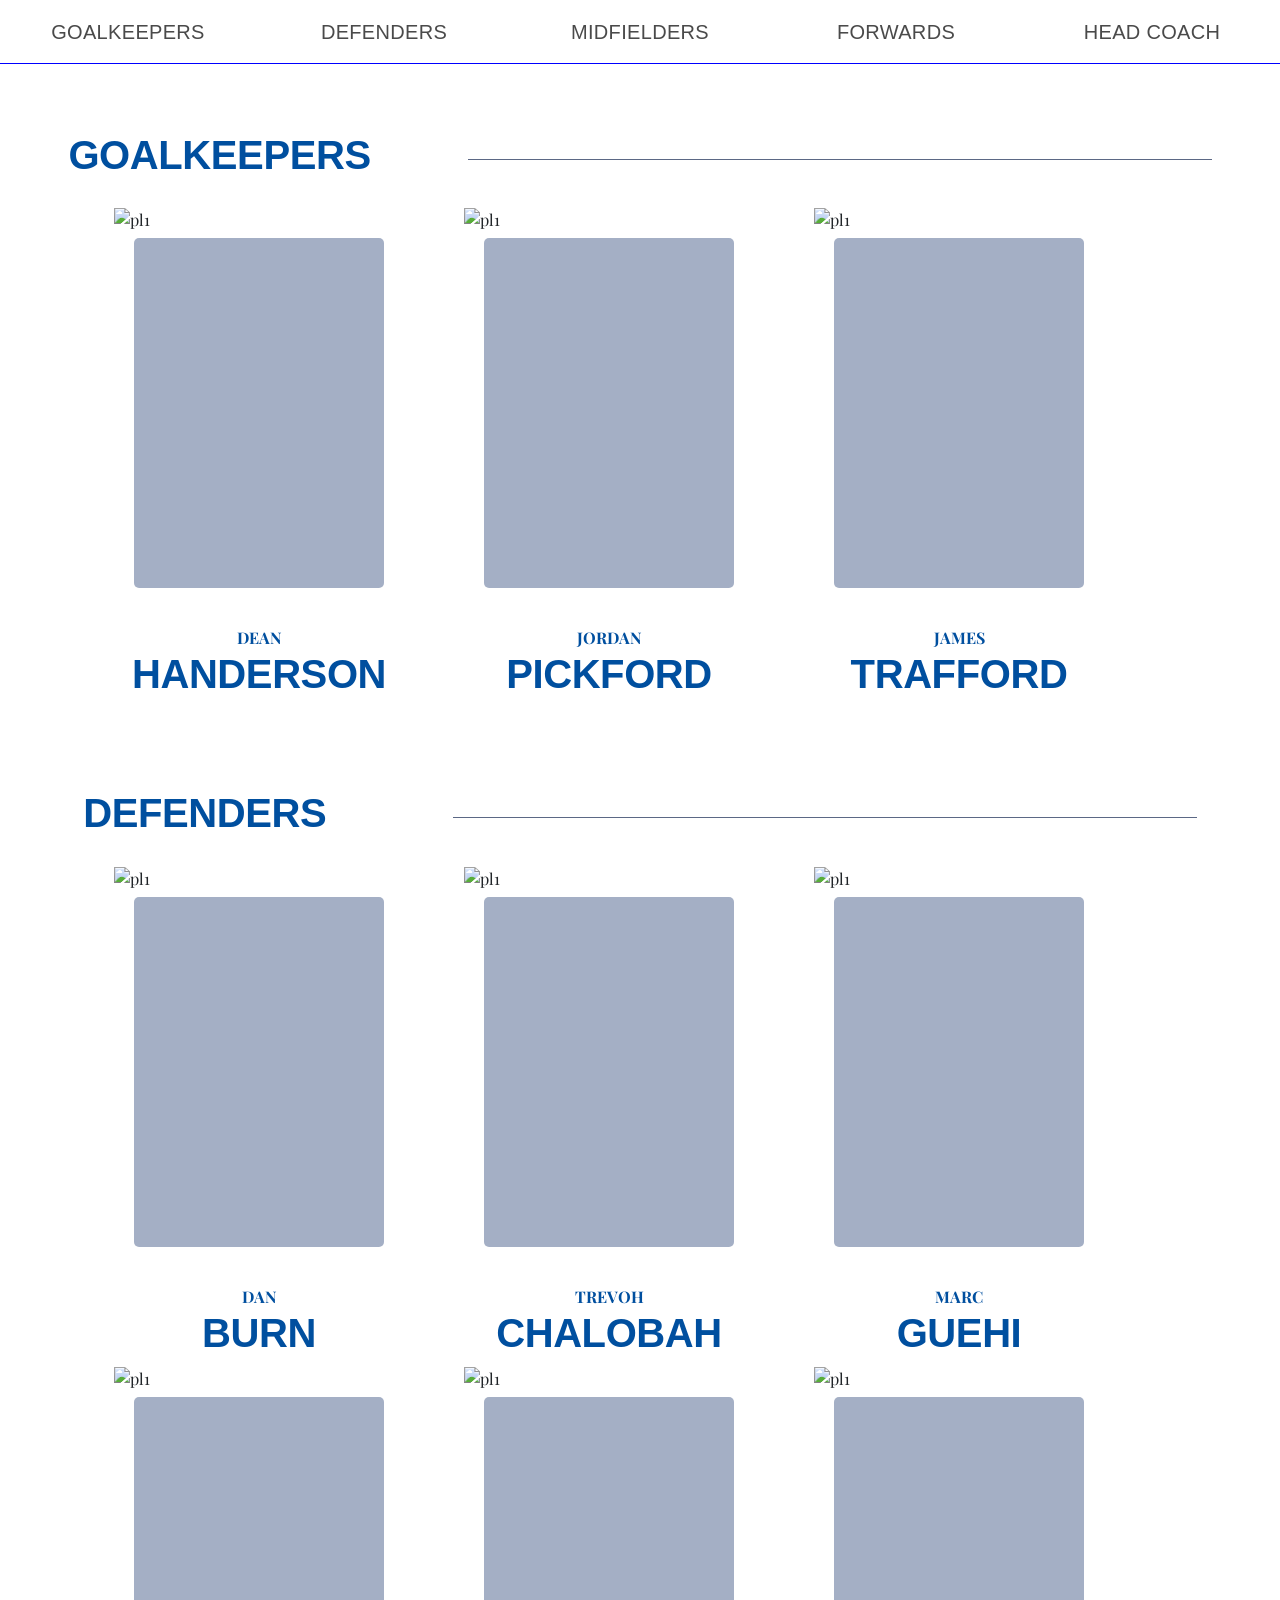
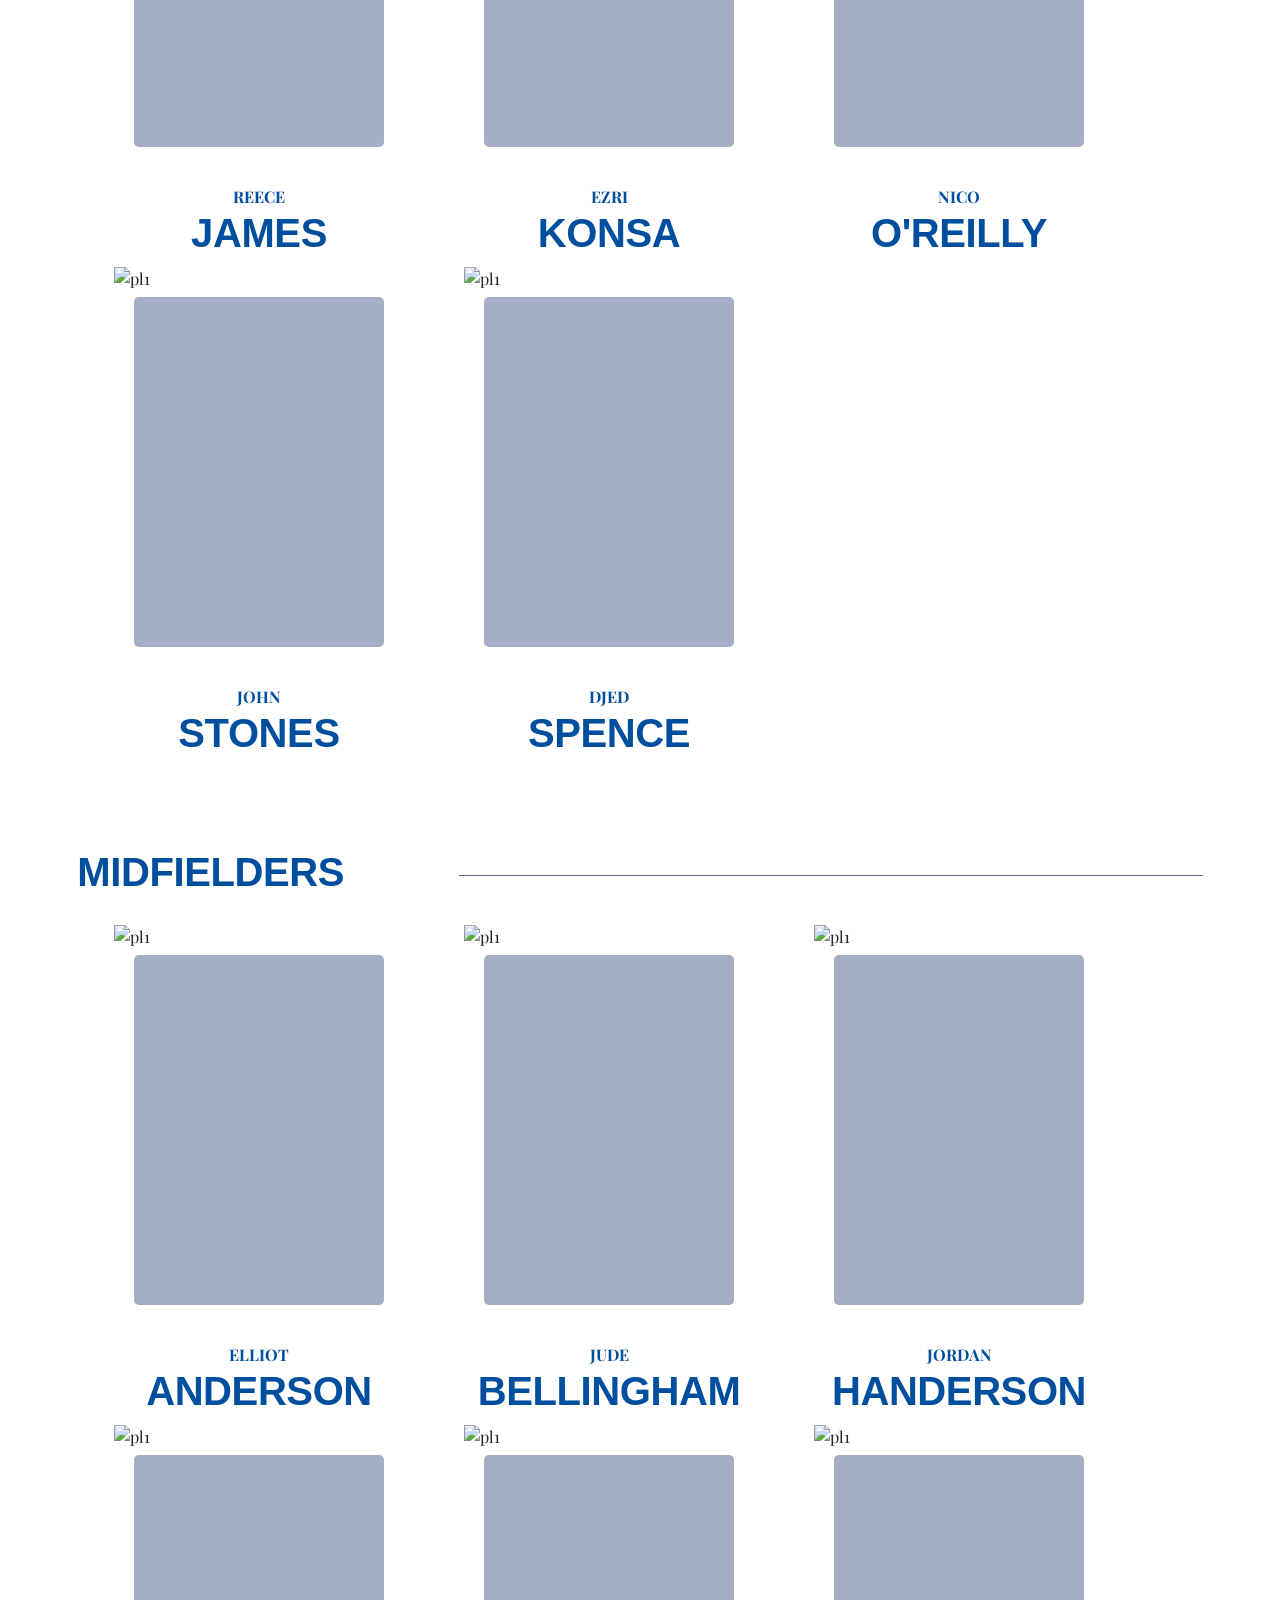
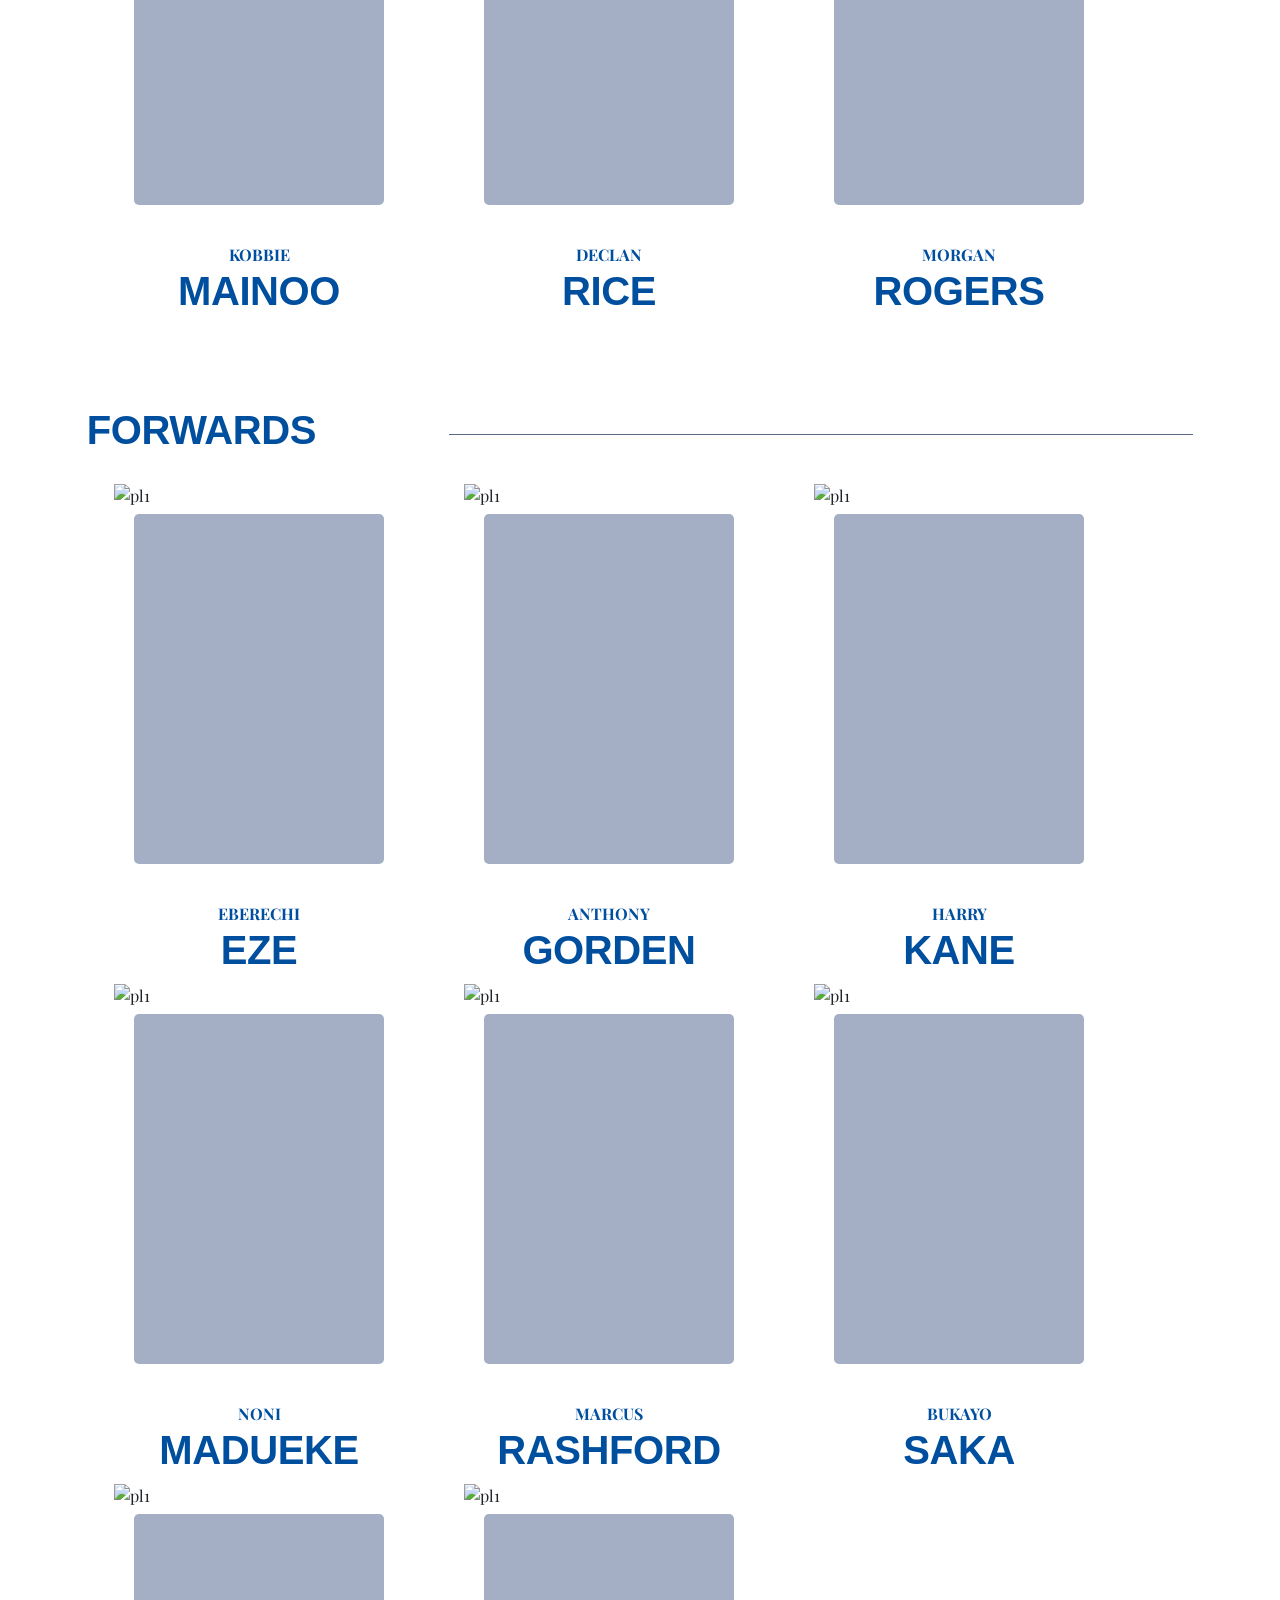
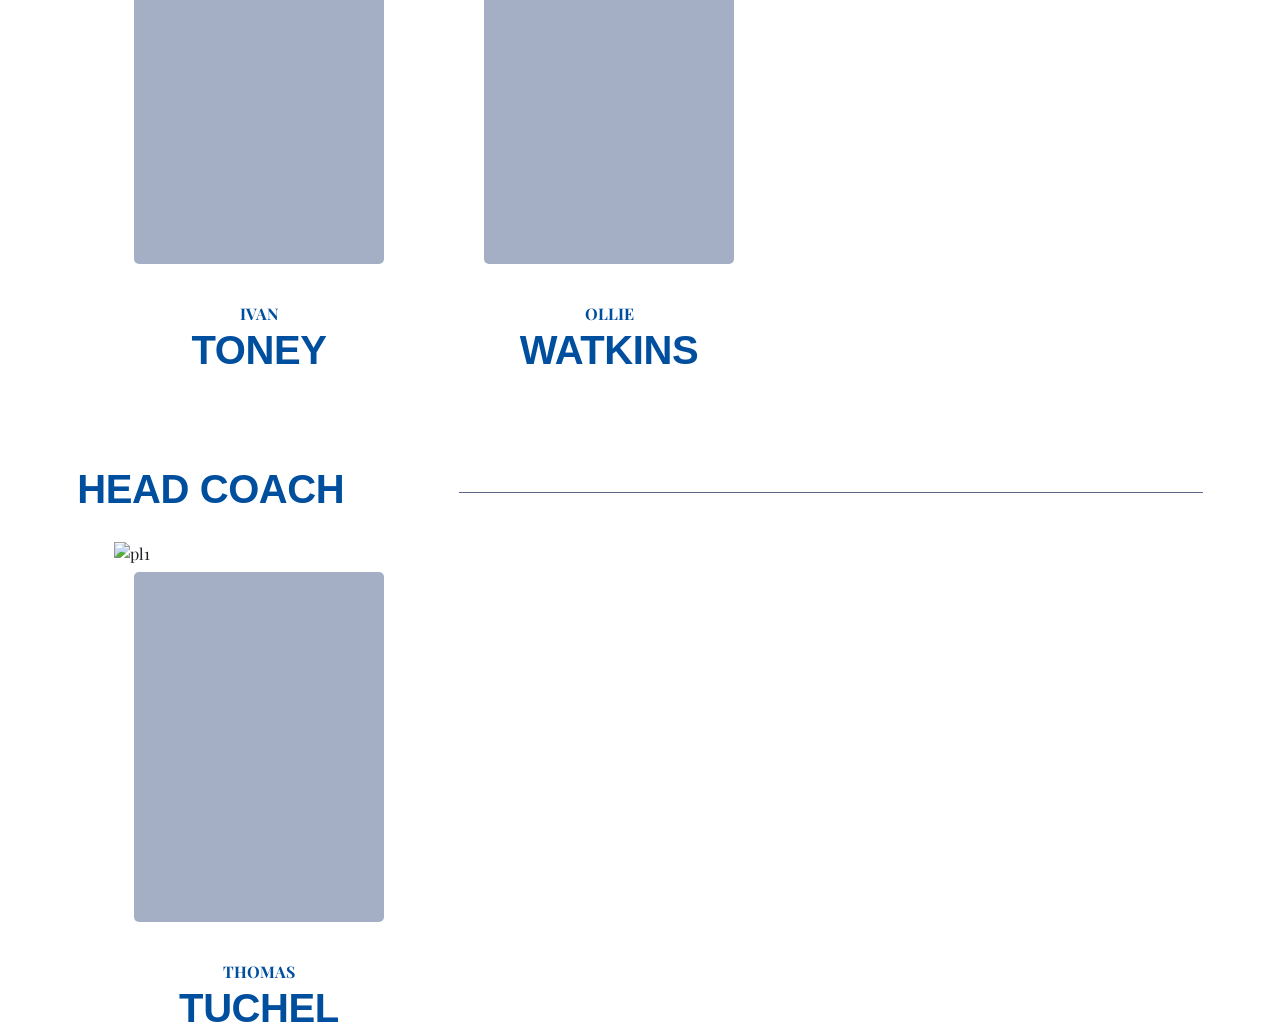
==== commit fac192d2: "remodified" ====
--- a/players.html
+++ b/players.html
@@ -37,7 +37,7 @@
     </nav>
 
     <!-- GOALKEEPERS -->
-    <section class="pl-gk d-flex justify-content-center align-items-center min-vh-100" id="gk">
+    <section class="pl-gk d-flex justify-content-start align-items-center" id="gk">
         <div class="pl-head">
             <h1><b>GOALKEEPERS</b></h1>
             <span></span>
@@ -104,7 +104,7 @@
     </section>
 
     <!-- DEPENDERS -->
-    <section class="pl-gk pl-commen d-flex justify-content-center align-items-center min-vh-100" id="df">
+    <section class="pl-gk pl-commen d-flex justify-content-start align-items-center" id="df">
         <div class="pl-head">
             <h1><b>DEFENDERS</b></h1>
             <span></span>
@@ -266,7 +266,7 @@
     </section>
 
     <!-- MIDFIELDERS -->
-    <section class="pl-gk pl-commen d-flex justify-content-center align-items-center min-vh-100" id="mf">
+    <section class="pl-gk pl-commen d-flex justify-content-start align-items-center" id="mf">
         <div class="pl-head">
             <h1><b>MIDFIELDERS</b></h1>
             <span></span>
@@ -389,7 +389,7 @@
     </section>
 
     <!-- FORWARDS -->
-    <section class="pl-gk pl-commen d-flex justify-content-center align-items-center min-vh-100" id="fw">
+    <section class="pl-gk pl-commen d-flex justify-content-start align-items-center" id="fw">
         <div class="pl-head">
             <h1><b>FORWARDS</b></h1>
             <span></span>
@@ -551,7 +551,7 @@
     </section>
 
     <!-- HEAD COACHES -->
-    <section class="pl-gk pl-commen d-flex justify-content-center align-items-center min-vh-100" id="hc">
+    <section class="pl-gk pl-commen d-flex justify-content-start align-items-center" id="hc">
         <div class="pl-head">
             <h1><b>HEAD COACH</b></h1>
             <span></span>
--- a/index.css
+++ b/index.css
@@ -13,6 +13,23 @@
 
 body {
     font-family: "Playfair Display", serif;
+}
+
+/* Commen Style */
+a{
+    text-decoration: none;
+    color: white;
+}
+.content{
+    position: relative;
+}
+
+.head {
+    font-size: 50px;
+    background-color: rgba(0, 0, 0, 0.2);
+    box-shadow: 0 0 20px 1px rgb(255, 255, 255);
+    padding: 10px;
+    color: white;
 }
 
 .videoplay {
@@ -147,12 +164,16 @@
     position: relative;
 }
 
-.Home-page .home-content a{
+.Home-page>.home-content {
+    width:700px;
+}
+
+.Home-page .home-content>a{
     text-decoration: none;
     color: white;
 }
 
-.Home-page .home-content a>div h1 {
+.Home-page .home-content>a>div h1 {
     text-align: center;
     font-size: 60px;
     font-style: italic;
@@ -164,50 +185,46 @@
     z-index: 998;
 }
 
-.Home-page .home-content {
-    width: 700px;
-}
-
-.Home-page .home-content a>div:first-child{
+.Home-page .home-content>a>div:first-child{
     position: relative;
     top: 50px;
 }
 
-.Home-page .home-content a>div { 
+.Home-page .home-content>a>div { 
     background-color: rgba(0, 0, 0, 0.5);
     padding: 50px;
     border-radius: 50px;
     gap: 50px;
     box-shadow:inset 0 0 50px 2px rgb(255, 255, 255);
-    animation: wobble infinite linear both;
-    animation-duration: 10s;
-}
-
-@keyframes wobble {
+    /* animation: wobble infinite linear both;
+    animation-duration: 10s; */
+}
+
+/* @keyframes wobble {
     0% {
-        clip-path: path("M 0 20 A 5,3 0,0,1 100,20 A 5,3 0,0,0 200,20 A 5,3 0,0,1 300,20 A 5,3 0,0,0 400,20 A 5,3 0,0,1 500,20 A 5,3 0,0,0 600,20 A 5,3 0,0,1 700,20 L 700,150 A 4,5 0,0,0 700,250 L 700,350 A 4,5 0,0,0 700,450 L 700,550 A 4,5 0,0,0 700,650 L 700,750 A 4,5 0,0,0 700,850 L 700,950 A 4,5 0,0,0 700,1050 L 700,1150 A 5,4 0,0,1 600,1150 A 5,4 0,0,0 500,1150 A 5,4 0,0,1 400,1150 A 5,4 0,0,0 300,1150 A 5,4 0,0,1 200,1150 A 5,4 0,0,0 100,1150 A 5,4 0,0,1 0,1150 L 0,1050 A 4,5 0,0,0 0,950 L 0,850 A 4,5 0,0,0 0,750 L 0,650 A 4,5 0,0,0 0,550 L 0,450 A 4,5 0,0,0 0,350 L 0,250 A 4,5 0,0,0 0,150 z");
+        clip-path: path("M 0 20 A 5,3 0,0,1 100,20 A 5,3 0,0,0 200,20 A 5,3 0,0,1 300,20 A 5,3 0,0,0 400,20 A 5,3 0,0,1 500,20 A 5,3 0,0,0 600,20 A 5,3 0,0,1 700,20 A 5,3 0,0,0 1000,20 L 1000,150 A 4,5 0,0,0 1000,250 L 1000,350 A 4,5 0,0,0 1000,450 L 1000,550 A 4,5 0,0,0 1000,650 L 1000,750 A 4,5 0,0,0 1000,850 L 1000,950 A 4,5 0,0,0 1000,1050 L 1000,1150 A 5,4 0,0,1 600,1150 A 5,4 0,0,0 500,1150 A 5,4 0,0,1 400,1150 A 5,4 0,0,0 300,1150 A 5,4 0,0,1 200,1150 A 5,4 0,0,0 100,1150 A 5,4 0,0,1 0,1150 L 0,1050 A 4,5 0,0,0 0,950 L 0,850 A 4,5 0,0,0 0,750 L 0,650 A 4,5 0,0,0 0,550 L 0,450 A 4,5 0,0,0 0,350 L 0,250 A 4,5 0,0,0 0,150 z");
     }
 
     20% {
-        clip-path: path("M 0 20 A 5,3 0,0,1 100,20 A 5,3 0,0,0 200,20 A 5,3 0,0,1 300,20 A 5,3 0,0,0 400,20 A 5,3 0,0,1 500,20 A 5,3 0,0,0 600,20 A 5,3 0,0,1 700,20 L 700,150 A 4,5 0,0,0 700,250 L 700,350 A 4,5 0,0,0 700,450 L 700,550 A 4,5 0,0,0 700,650 L 700,750 A 4,5 0,0,0 700,850 L 700,950 A 4,5 0,0,0 700,1050 L 700,1150 A 5,4 0,0,1 600,1150 A 5,4 0,0,0 500,1150 A 5,4 0,0,1 400,1150 A 5,4 0,0,0 300,1150 A 5,4 0,0,1 200,1150 A 5,4 0,0,0 100,1150 A 5,4 0,0,1 0,1150 L 0,1050 A 4,5 0,0,0 0,950 L 0,850 A 4,5 0,0,0 0,750 L 0,650 A 4,5 0,0,0 0,550 L 0,450 A 4,5 0,0,0 0,350 L 0,250 A 4,5 0,0,0 0,150 z");
+        clip-path: path("M 0 20 A 5,3 0,0,1 100,20 A 5,3 0,0,0 200,20 A 5,3 0,0,1 300,20 A 5,3 0,0,0 400,20 A 5,3 0,0,1 500,20 A 5,3 0,0,0 600,20 A 5,3 0,0,1 700,20 A 5,3 0,0,0 1000,20 L 1000,150 A 4,5 0,0,0 1000,250 L 1000,350 A 4,5 0,0,0 1000,450 L 1000,550 A 4,5 0,0,0 1000,650 L 1000,750 A 4,5 0,0,0 1000,850 L 1000,950 A 4,5 0,0,0 1000,1050 L 1000,1150 A 5,4 0,0,1 600,1150 A 5,4 0,0,0 500,1150 A 5,4 0,0,1 400,1150 A 5,4 0,0,0 300,1150 A 5,4 0,0,1 200,1150 A 5,4 0,0,0 100,1150 A 5,4 0,0,1 0,1150 L 0,1050 A 4,5 0,0,0 0,950 L 0,850 A 4,5 0,0,0 0,750 L 0,650 A 4,5 0,0,0 0,550 L 0,450 A 4,5 0,0,0 0,350 L 0,250 A 4,5 0,0,0 0,150 z");
     }
 
     40% {
-        clip-path: path("M 0 20 A 5,1 0,0,1 100,20 A 5,1 0,0,0 200,20 A 5,1 0,0,1 300,20 A 5,1 0,0,0 400,20 A 5,1 0,0,1 500,20 A 5,1 0,0,0 600,20 A 5,1 0,0,1 700,20 L 700,150 A 2,5 0,0,0 700,250 L 700,350 A 2,5 0,0,0 700,450 L 700,550 A 2,5 0,0,0 700,650 L 700,750 A 2,5 0,0,0 700,850 L 700,950 A 2,5 0,0,0 700,1050 L 700,1150 A 5,2 0,0,1 600,1150 A 5,2 0,0,0 500,1150 A 5,2 0,0,1 400,1150 A 5,2 0,0,0 300,1150 A 5,2 0,0,1 200,1150 A 5,2 0,0,0 100,1150 A 5,2 0,0,1 0,1150 L 0,1050 A 2,5 0,0,0 0,950 L 0,850 A 2,5 0,0,0 0,750 L 0,650 A 2,5 0,0,0 0,550 L 0,450 A 2,5 0,0,0 0,350 L 0,250 A 2,5 0,0,0 0,150 z");
+        clip-path: path("M 0 20 A 5,1 0,0,1 100,20 A 5,1 0,0,0 200,20 A 5,1 0,0,1 300,20 A 5,1 0,0,0 400,20 A 5,1 0,0,1 500,20 A 5,1 0,0,0 600,20 A 5,1 0,0,1 700,20 A 5,3 0,0,0 1000,20 L 1000,150 A 4,5 0,0,0 1000,250 L 1000,350 A 4,5 0,0,0 1000,450 L 1000,550 A 4,5 0,0,0 1000,650 L 1000,750 A 4,5 0,0,0 1000,850 L 1000,950 A 4,5 0,0,0 1000,1050 L 1000,1150 A 5,4 0,0,1 500,1150 A 5,2 0,0,1 400,1150 A 5,2 0,0,0 300,1150 A 5,2 0,0,1 200,1150 A 5,2 0,0,0 100,1150 A 5,2 0,0,1 0,1150 L 0,1050 A 2,5 0,0,0 0,950 L 0,850 A 2,5 0,0,0 0,750 L 0,650 A 2,5 0,0,0 0,550 L 0,450 A 2,5 0,0,0 0,350 L 0,250 A 2,5 0,0,0 0,150 z");
     }
 
     50% {
-        clip-path: path("M 0 20 A 5,0 0,0,1 100,20 A 5,0 0,0,0 200,20 A 5,0 0,0,1 300,20 A 5,0 0,0,0 400,20 A 5,0 0,0,1 500,20 A 5,0 0,0,0 600,20 A 5,0 0,0,1 700,20 L 700,150 A 0,5 0,0,0 700,250 L 700,350 A 0,5 0,0,0 700,450 L 700,550 A 0,5 0,0,0 700,650 L 700,750 A 0,5 0,0,0 700,850 L 700,950 A 0,5 0,0,0 700,1050 L 700,1150 A 5,0 0,0,1 600,1150 A 5,0 0,0,0 500,1150 A 5,0 0,0,1 400,1150 A 5,0 0,0,0 300,1150 A 5,0 0,0,1 200,1150 A 5,0 0,0,0 100,1150 A 5,0 0,0,1 0,1150 L 0,1050 A 0,5 0,0,0 0,950 L 0,850 A 0,5 0,0,0 0,750 L 0,650 A 0,5 0,0,0 0,550 L 0,450 A 0,5 0,0,0 0,350 L 0,250 A 0,5 0,0,0 0,150 z");
+        clip-path: path("M 0 20 A 5,0 0,0,1 100,20 A 5,0 0,0,0 200,20 A 5,0 0,0,1 300,20 A 5,0 0,0,0 400,20 A 5,0 0,0,1 500,20 A 5,0 0,0,0 600,20 A 5,0 0,0,1 700,20 A 5,3 0,0,0 1000,20 L 1000,150 A 4,5 0,0,0 1000,250 L 1000,350 A 4,5 0,0,0 1000,450 L 1000,550 A 4,5 0,0,0 1000,650 L 1000,750 A 4,5 0,0,0 1000,850 L 1000,950 A 4,5 0,0,0 1000,1050 L 1000,1150 A 5,4 0,0,1 500,1150 A 5,0 0,0,1 400,1150 A 5,0 0,0,0 300,1150 A 5,0 0,0,1 200,1150 A 5,0 0,0,0 100,1150 A 5,0 0,0,1 0,1150 L 0,1050 A 0,5 0,0,0 0,950 L 0,850 A 0,5 0,0,0 0,750 L 0,650 A 0,5 0,0,0 0,550 L 0,450 A 0,5 0,0,0 0,350 L 0,250 A 0,5 0,0,0 0,150 z");
     }
 
     75% {
-        clip-path: path("M 0 20 A 5,1 0,0,1 100,20 A 5,1 0,0,0 200,20 A 5,1 0,0,1 300,20 A 5,1 0,0,0 400,20 A 5,1 0,0,1 500,20 A 5,1 0,0,0 600,20 A 5,1 0,0,1 700,20 L 700,150 A 2,5 0,0,0 700,250 L 700,350 A 2,5 0,0,0 700,450 L 700,550 A 2,5 0,0,0 700,650 L 700,750 A 2,5 0,0,0 700,850 L 700,950 A 2,5 0,0,0 700,1050 L 700,1150 A 5,2 0,0,1 600,1150 A 5,2 0,0,0 500,1150 A 5,2 0,0,1 400,1150 A 5,2 0,0,0 300,1150 A 5,2 0,0,1 200,1150 A 5,2 0,0,0 100,1150 A 5,2 0,0,1 0,1150 L 0,1050 A 2,5 0,0,0 0,950 L 0,850 A 2,5 0,0,0 0,750 L 0,650 A 2,5 0,0,0 0,550 L 0,450 A 2,5 0,0,0 0,350 L 0,250 A 2,5 0,0,0 0,150 z");
+        clip-path: path("M 0 20 A 5,1 0,0,1 100,20 A 5,1 0,0,0 200,20 A 5,1 0,0,1 300,20 A 5,1 0,0,0 400,20 A 5,1 0,0,1 500,20 A 5,1 0,0,0 600,20 A 5,1 0,0,1 700,20 A 5,3 0,0,0 1000,20 L 1000,150 A 4,5 0,0,0 1000,250 L 1000,350 A 4,5 0,0,0 1000,450 L 1000,550 A 4,5 0,0,0 1000,650 L 1000,750 A 4,5 0,0,0 1000,850 L 1000,950 A 4,5 0,0,0 1000,1050 L 1000,1150 A 5,4 0,0,1 500,1150 A 5,2 0,0,1 400,1150 A 5,2 0,0,0 300,1150 A 5,2 0,0,1 200,1150 A 5,2 0,0,0 100,1150 A 5,2 0,0,1 0,1150 L 0,1050 A 2,5 0,0,0 0,950 L 0,850 A 2,5 0,0,0 0,750 L 0,650 A 2,5 0,0,0 0,550 L 0,450 A 2,5 0,0,0 0,350 L 0,250 A 2,5 0,0,0 0,150 z");
     }
 
     100% {
-        clip-path: path("M 0 20 A 5,3 0,0,1 100,20 A 5,3 0,0,0 200,20 A 5,3 0,0,1 300,20 A 5,3 0,0,0 400,20 A 5,3 0,0,1 500,20 A 5,3 0,0,0 600,20 A 5,3 0,0,1 700,20 L 700,150 A 4,5 0,0,0 700,250 L 700,350 A 4,5 0,0,0 700,450 L 700,550 A 4,5 0,0,0 700,650 L 700,750 A 4,5 0,0,0 700,850 L 700,950 A 4,5 0,0,0 700,1050 L 700,1150 A 5,4 0,0,1 600,1150 A 5,4 0,0,0 500,1150 A 5,4 0,0,1 400,1150 A 5,4 0,0,0 300,1150 A 5,4 0,0,1 200,1150 A 5,4 0,0,0 100,1150 A 5,4 0,0,1 0,1150 L 0,1050 A 4,5 0,0,0 0,950 L 0,850 A 4,5 0,0,0 0,750 L 0,650 A 4,5 0,0,0 0,550 L 0,450 A 4,5 0,0,0 0,350 L 0,250 A 4,5 0,0,0 0,150 z");
-    }
-}
+        clip-path: path("M 0 20 A 5,3 0,0,1 100,20 A 5,3 0,0,0 200,20 A 5,3 0,0,1 300,20 A 5,3 0,0,0 400,20 A 5,3 0,0,1 500,20 A 5,3 0,0,0 600,20 A 5,3 0,0,1 700,20 A 5,3 0,0,0 1000,20 L 1000,150 A 4,5 0,0,0 1000,250 L 1000,350 A 4,5 0,0,0 1000,450 L 1000,550 A 4,5 0,0,0 1000,650 L 1000,750 A 4,5 0,0,0 1000,850 L 1000,950 A 4,5 0,0,0 1000,1050 L 1000,1150 A 5,4 0,0,1 500,1150 A 5,4 0,0,1 400,1150 A 5,4 0,0,0 300,1150 A 5,4 0,0,1 200,1150 A 5,4 0,0,0 100,1150 A 5,4 0,0,1 0,1150 L 0,1050 A 4,5 0,0,0 0,950 L 0,850 A 4,5 0,0,0 0,750 L 0,650 A 4,5 0,0,0 0,550 L 0,450 A 4,5 0,0,0 0,350 L 0,250 A 4,5 0,0,0 0,150 z");
+    }
+} */
 
 
 .Home-page .home-content div:hover h1 {
@@ -234,6 +251,7 @@
 }
 
 /* Home-page Responsive */
+
 @media only screen and (min-width:550px) and (max-width:750px) {
     .Home-page .home-content{
         width: 500px;
@@ -272,23 +290,6 @@
         border-radius: 10px;
         gap: 20px;
     }
-}
-
-/* Commen Style */
-a{
-    text-decoration: none;
-    color: white;
-}
-.content{
-    position: relative;
-}
-
-.head {
-    font-size: 50px;
-    background-color: rgba(0, 0, 0, 0.2);
-    box-shadow: 0 0 20px 1px rgb(255, 255, 255);
-    padding: 10px;
-    color: white;
 }
 
 /* Players */
@@ -941,7 +942,7 @@
     right: 10px;
 }
 
-@media only screen and (min-width:300px) and (max-width:800px){
+@media only screen and (min-width:300px) and (max-width 1000px){
     .pl-nav{
         left: 5px;
     }
